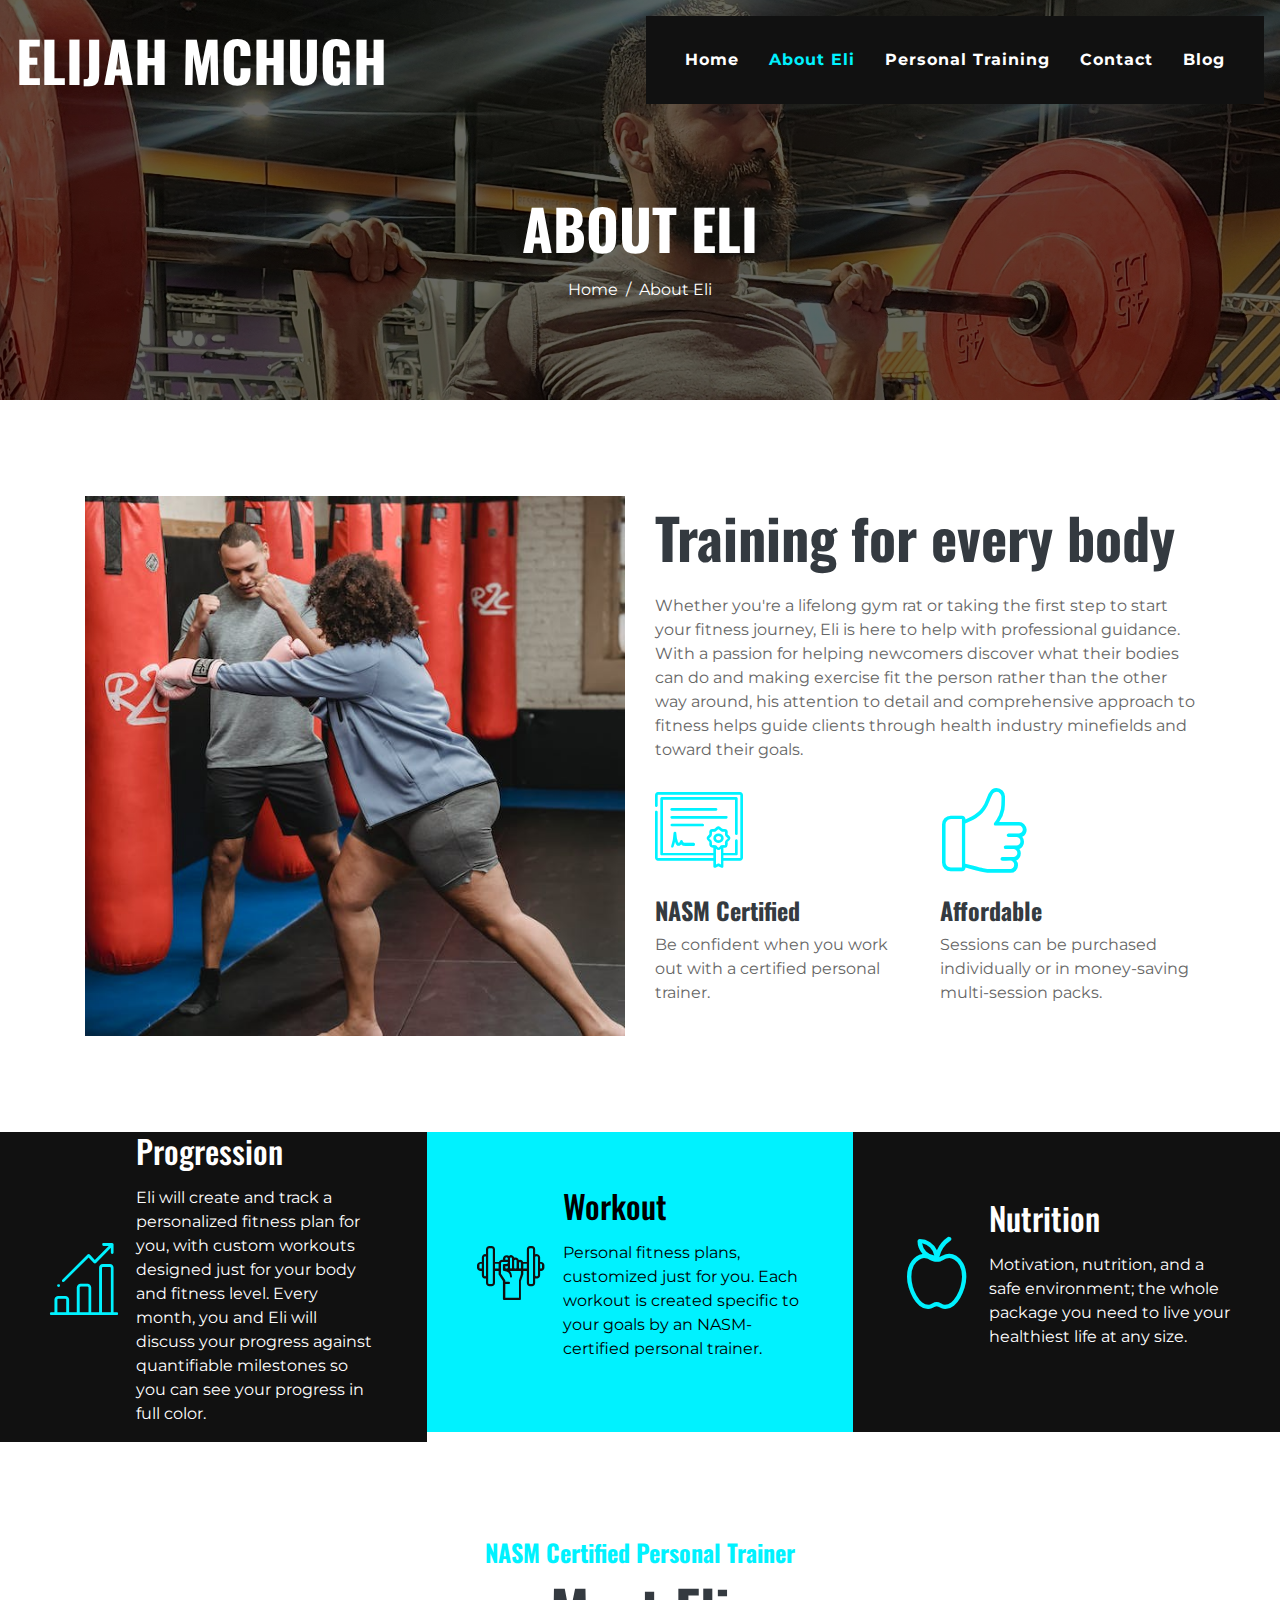
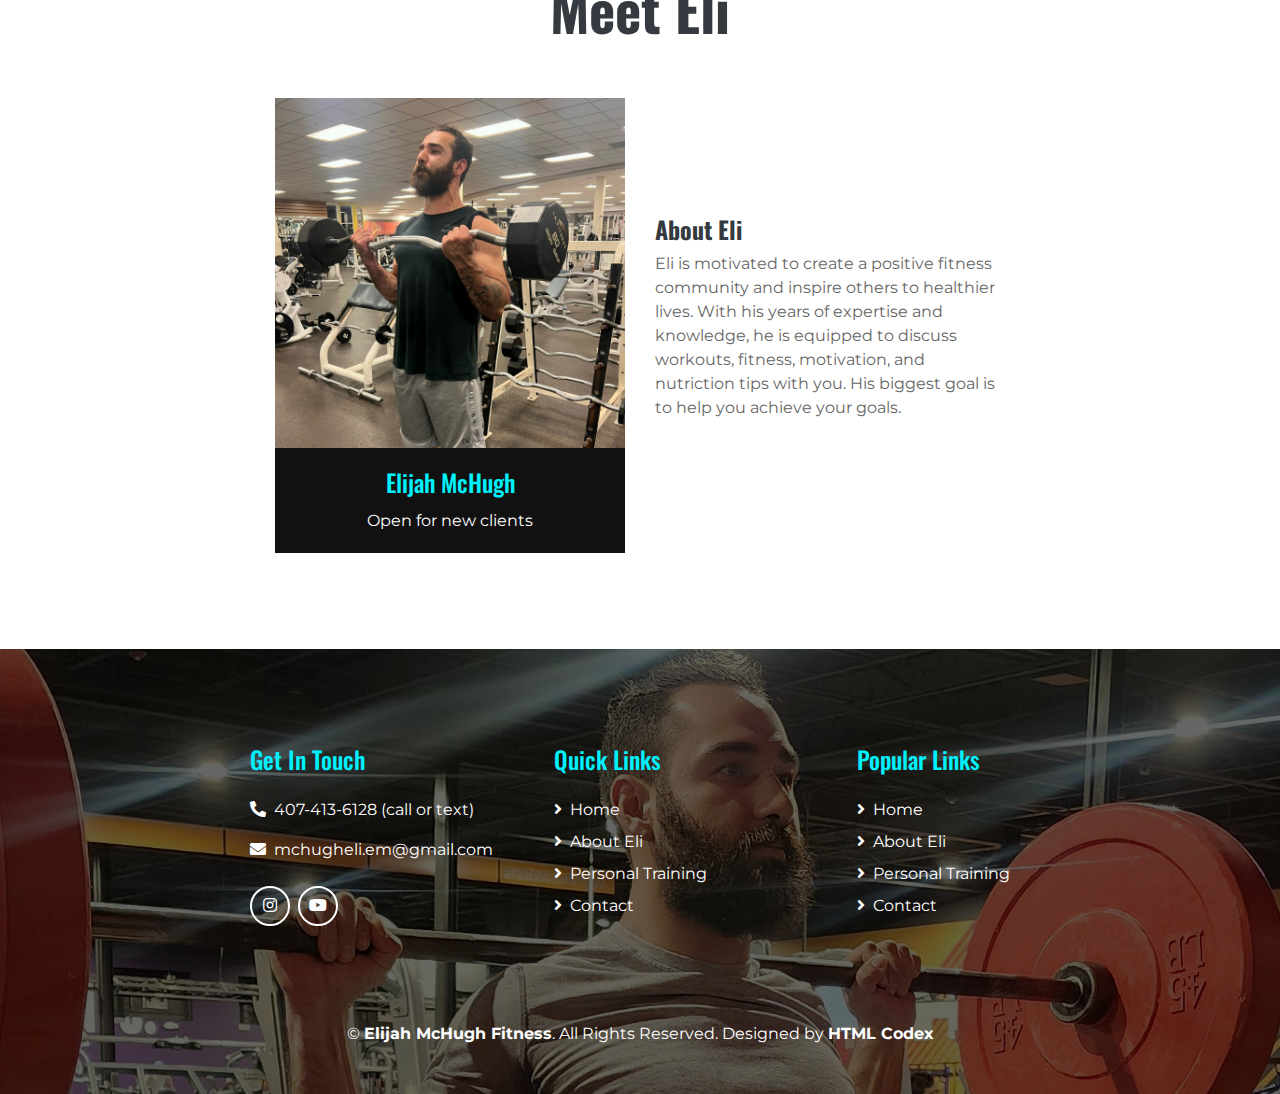
==== about.html @ 3305a551 "Vertically centering About Eli." ====
<!DOCTYPE html>
<html lang="en">

<head>
    <meta charset="utf-8">
    <title>Elijah McHugh Personal Trainer</title>
    <meta content="width=device-width, initial-scale=1.0" name="viewport">
    <meta content="Best Trainer In Town" name="keywords">
    <meta content="Best Trainer In Town" name="description">

    <!-- Favicon -->
    <link rel="icon" href="fitness-icon.svg" type="image/svg+xml">

    <!-- Font Awesome -->
    <link href="https://cdnjs.cloudflare.com/ajax/libs/font-awesome/5.10.0/css/all.min.css" rel="stylesheet">

    <!-- Flaticon Font -->
    <link href="lib/flaticon/font/flaticon_eli_mchugh_fitness.css" rel="stylesheet">

    <!-- Customized Bootstrap Stylesheet -->
    <!--<link href="css/style.min.css" rel="stylesheet">-->
    <link href="css/style.css" rel="stylesheet">
</head>

<body class="bg-white">
    <!-- Navbar Start -->
    <div class="container-fluid p-0 nav-bar">
        <nav class="navbar navbar-expand-lg bg-none navbar-dark py-3">
            <a href="./" class="navbar-brand">
                <h1 class="m-0 display-4 font-weight-bold text-uppercase text-white">Elijah McHugh</h1>
            </a>
            <button type="button" class="navbar-toggler" data-toggle="collapse" data-target="#navbarCollapse">
                <span class="navbar-toggler-icon"></span>
            </button>
            <div class="collapse navbar-collapse justify-content-between" id="navbarCollapse">
                <div class="navbar-nav ml-auto p-4 bg-secondary">
                    <a href="./" class="nav-item nav-link">Home</a>
                    <a href="about.html" class="nav-item nav-link active">About Eli</a>
                    <a href="feature.html" class="nav-item nav-link">Personal Training</a>
                    <!--<a href="#" class="nav-item nav-link">Sample Workout</a>-->
                    <a href="contact.html" class="nav-item nav-link">Contact</a>
                    <a href="https://blog.elimchughsfitness.com/" class="nav-item nav-link">Blog</a>
                </div>
            </div>
        </nav>
    </div>
    <!-- Navbar End -->


    <!-- Page Header Start -->
    <div class="container-fluid page-header mb-5">
        <div class="d-flex flex-column align-items-center justify-content-center pt-0 pt-lg-5" style="min-height: 400px">
            <h4 class="display-4 mb-3 mt-0 mt-lg-5 text-white text-uppercase font-weight-bold">About Eli</h4>
            <div class="d-inline-flex">
                <p class="m-0 text-white"><a class="text-white" href="./">Home</a></p>
                <p class="m-0 text-white px-2">/</p>
                <p class="m-0 text-white">About Eli</p>
            </div>
        </div>
    </div>
    <!-- Page Header End -->


    <!-- About Start -->
    <div class="container py-5">
        <div class="row align-items-center">
            <div class="col-lg-6">
                <img class="img-fluid mb-4 mb-lg-0" src="img/about.jpg" alt="Image">
            </div>
            <div class="col-lg-6">
                <h2 class="display-4 font-weight-bold mb-4">Training for every body</h2>
                <p>Whether you're a lifelong gym rat or taking the first step to start your fitness journey, Eli is here to help with professional guidance. With a passion for helping newcomers discover what their bodies can do and making exercise fit the person rather than the other way around, his attention to detail and comprehensive approach to fitness helps guide clients through health industry minefields and toward their goals.</p>
                <div class="row py-2">
                    <div class="col-sm-6">
                        <i class="flaticon-certificate display-2 text-primary"></i>
                        <h4 class="font-weight-bold">NASM Certified</h4>
                        <p>Be confident when you work out with a certified personal trainer.</p>
                    </div>
                    <div class="col-sm-6">
                        <i class="flaticon-thumbs-up display-2 text-primary"></i>
                        <h4 class="font-weight-bold">Affordable</h4>
                        <p>Sessions can be purchased individually or in money-saving multi-session packs.</p>
                    </div>
                </div>
            </div>
        </div>
    </div>
    <!-- About End -->


    <!-- Features Start -->
    <div class="container-fluid my-5">
        <div class="row">
            <div class="col-lg-4 p-0">
                <div class="d-flex align-items-center bg-secondary text-white px-5" style="min-height: 300px;">
                    <i class="flaticon-bar-chart display-3 text-primary mr-3"></i>
                    <div class="">
                        <h2 class="text-white mb-3">Progression</h2>
                        <p>Eli will create and track a personalized fitness plan for you, with custom workouts designed just for your body and fitness level. Every month, you and Eli will discuss your progress against quantifiable milestones so you can see your progress in full color.
                        </p>
                    </div>
                </div>
            </div>
            <div class="col-lg-4 p-0">
                <div class="d-flex align-items-center bg-primary text-black px-5" style="min-height: 300px;">
                    <i class="flaticon-weightlifting display-3 text-secondary mr-3"></i>
                    <div class="">
                        <h2 class="text-black mb-3">Workout</h2>
                        <p>Personal fitness plans, customized just for you. Each workout is created specific to your goals by an NASM-certified personal trainer.
                        </p>
                    </div>
                </div>
            </div>
            <div class="col-lg-4 p-0">
                <div class="d-flex align-items-center bg-secondary text-white px-5" style="min-height: 300px;">
                    <i class="flaticon-apple display-3 text-primary mr-3"></i>
                    <div class="">
                        <h2 class="text-white mb-3">Nutrition</h2>
                        <p>Motivation, nutrition, and a safe environment; the whole package you need to live your healthiest life at any size.
                        </p>
                    </div>
                </div>
            </div>
        </div>
    </div>
    <!-- Features End -->


    <!-- Team Start -->
    <div class="container pt-5 team">
        <div class="d-flex flex-column text-center mb-5">
            <h4 class="text-primary font-weight-bold">NASM Certified Personal Trainer</h4>
            <h4 class="display-4 font-weight-bold">Meet Eli</h4>
        </div>
        <div class="row align-items-center">
            <div class="offset-lg-2 col-lg-4 col-md-6 mb-5">
                <div class="card border-0 bg-secondary text-center text-white">
                    <img class="card-img-top" src="img/eli.jpg" alt="">
                    <div class="card-social d-flex align-items-center justify-content-center">
                        <a class="btn btn-outline-light rounded-circle text-center mr-2 px-0" style="width: 40px; height: 40px;" href="https://www.instagram.com/eli.mchugh.fitness/"><i class="fab fa-instagram"></i></a>
                        <a class="btn btn-outline-light rounded-circle text-center mr-2 px-0" style="width: 40px; height: 40px;" href="https://www.youtube.com/@EliMcHughFitness"><i class="fab fa-youtube"></i></a>
                    </div>
                    <div class="card-body bg-secondary">
                        <h4 class="card-title text-primary">Elijah McHugh</h4>
                        <p class="card-text">Open for new clients</p>
                    </div>
                </div>
            </div>
            <div class="col-lg-4 col-md-6 mb-5">
                <h4 class="font-weight-bold d-lg-none d-xl-block">About Eli</h4>
                <p>Eli is motivated to create a positive fitness community and inspire others to healthier lives. With his years of expertise and knowledge, he is equipped to discuss workouts, fitness, motivation, and nutriction tips with you. His biggest goal is to help you achieve your goals.</p>
            </div>
        </div>
    </div>
    <!-- Team End -->


    <!-- Footer Start -->
    <div class="footer container-fluid mt-5 py-5 px-sm-3 px-md-5 text-white">
        <div class="row pt-5">
            <div class="offset-lg-2 col-lg-3 col-md-6 mb-5">
                <h4 class="text-primary mb-4">Get In Touch</h4>
                <p><a href="sms:+14074136128" class="contact-link"><i class="fa fa-phone-alt mr-2"></i>407-413-6128</a> (call or text)</p>
                <p><a href="mailto:mchugheli.em@gmail.com" class="contact-link"><i class="fa fa-envelope mr-2"></i>mchugheli.em@gmail.com</a></p>
                <div class="d-flex justify-content-start mt-4">
                    <a class="btn btn-outline-light rounded-circle text-center mr-2 px-0" style="width: 40px; height: 40px;" href="https://www.instagram.com/eli.mchugh.fitness/"><i class="fab fa-instagram"></i></a>
                    <a class="btn btn-outline-light rounded-circle text-center mr-2 px-0" style="width: 40px; height: 40px;" href="https://www.youtube.com/@EliMcHughFitness"><i class="fab fa-youtube"></i></a>
                </div>
            </div>
            <div class="col-lg-3 col-md-6 mb-5">
                <h4 class="text-primary mb-4">Quick Links</h4>
                <div class="d-flex flex-column justify-content-start">
                    <a class="text-white mb-2" href="./"><i class="fa fa-angle-right mr-2"></i>Home</a>
                    <a class="text-white mb-2" href="about.html"><i class="fa fa-angle-right mr-2"></i>About Eli</a>
                    <a class="text-white mb-2" href="feature.html"><i class="fa fa-angle-right mr-2"></i>Personal Training</a>
                    <a class="text-white" href="contact.html"><i class="fa fa-angle-right mr-2"></i>Contact</a>
                </div>
            </div>
            <div class="col-lg-3 col-md-6 mb-5">
                <h4 class="text-primary mb-4">Popular Links</h4>
                <div class="d-flex flex-column justify-content-start">
                    <a class="text-white mb-2" href="./"><i class="fa fa-angle-right mr-2"></i>Home</a>
                    <a class="text-white mb-2" href="about.html"><i class="fa fa-angle-right mr-2"></i>About Eli</a>
                    <a class="text-white mb-2" href="feature.html"><i class="fa fa-angle-right mr-2"></i>Personal Training</a>
                    <a class="text-white" href="contact.html"><i class="fa fa-angle-right mr-2"></i>Contact</a>
                </div>
            </div>
        </div>
        <div class="container pt-5">
            <p class="m-0 text-center text-white">
                &copy; <a class="text-white font-weight-bold" href="./">Elijah McHugh Fitness</a>. All Rights Reserved. Designed by
                <a class="text-white font-weight-bold" href="https://htmlcodex.com">HTML Codex</a>
            </p>
        </div>
    </div>
    <!-- Footer End -->


    <!-- Back to Top -->
    <a href="#" class="btn btn-outline-primary back-to-top"><i class="fa fa-angle-double-up"></i></a>


    <!-- JavaScript Libraries -->
    <script src="https://code.jquery.com/jquery-3.4.1.min.js"></script>
    <script src="https://stackpath.bootstrapcdn.com/bootstrap/4.4.1/js/bootstrap.bundle.min.js"></script>
    <script src="lib/easing/easing.min.js"></script>
    <script src="lib/waypoints/waypoints.min.js"></script>

    <!-- Template Javascript -->
    <script src="js/main.js"></script>
</body>

</html>
---- lib/flaticon/font/flaticon_eli_mchugh_fitness.css ----
/*!
*    ______ _       _   _
*    |  ____| |     | | (_)
*    | |__  | | __ _| |_ _  ___ ___  _ __
*    |  __| | |/ _` | __| |/ __/ _ \| '_ \
*    | |    | | (_| | |_| | (_| (_) | | | |
*    |_|    |_|\__,_|\__|_|\___\___/|_| |_|
*
*         https://www.flaticon.com
*/

@font-face {
    font-family: "flaticon_eli_mchugh_fitness";
    src: url("./flaticon_eli_mchugh_fitness.woff2?94ed32156807b1636970a95d68661f17") format("woff2"),
url("./flaticon_eli_mchugh_fitness.woff?94ed32156807b1636970a95d68661f17") format("woff"),
url("./flaticon_eli_mchugh_fitness.eot?94ed32156807b1636970a95d68661f17#iefix") format("embedded-opentype"),
url("./flaticon_eli_mchugh_fitness.ttf?94ed32156807b1636970a95d68661f17") format("truetype"),
url("./flaticon_eli_mchugh_fitness.svg?94ed32156807b1636970a95d68661f17#flaticon_eli_mchugh_fitness") format("svg")
}

i[class^="flaticon-"]:before, i[class*=" flaticon-"]:before {
    font-family: flaticon_eli_mchugh_fitness !important;
    font-style: normal;
    font-weight: normal !important;
    font-variant: normal;
    text-transform: none;
    line-height: 1;
    -webkit-font-smoothing: antialiased;
    -moz-osx-font-smoothing: grayscale;
}

.flaticon-bar-chart:before {
    content: "\f101";
}
.flaticon-certificate:before {
    content: "\f102";
}
.flaticon-support:before {
    content: "\f103";
}
.flaticon-barbell:before {
    content: "\f104";
}
.flaticon-apple:before {
    content: "\f105";
}
.flaticon-weightlifting:before {
    content: "\f106";
}
.flaticon-training:before {
    content: "\f107";
}
.flaticon-thumbs-up:before {
    content: "\f108";
}
.flaticon-happiness:before {
    content: "\f109";
}
---- css/style.css ----
@charset "UTF-8";
@import url(https://fonts.googleapis.com/css2?family=Montserrat&family=Oswald&display=swap); /*!
 * Bootstrap v4.5.3 (https://getbootstrap.com/)
 * Copyright 2011-2020 The Bootstrap Authors
 * Copyright 2011-2020 Twitter, Inc.
 * Licensed under MIT (https://github.com/twbs/bootstrap/blob/main/LICENSE)
 */
*,
::after,
::before {
  box-sizing: border-box;
}
html {
  font-family: sans-serif;
  line-height: 1.15;
  -webkit-text-size-adjust: 100%;
  -webkit-tap-highlight-color: transparent;
}
article,
aside,
figcaption,
figure,
footer,
header,
hgroup,
main,
nav,
section {
  display: block;
}
body {
  margin: 0;
  font-family: Montserrat, sans-serif;
  font-size: 1rem;
  font-weight: 400;
  line-height: 1.5;
  color: #666;
  text-align: left;
  background-color: #fff;
}
[tabindex="-1"]:focus:not(:focus-visible) {
  outline: 0 !important;
}
hr {
  box-sizing: content-box;
  height: 0;
  overflow: visible;
}
h1,
h2,
h3,
h4,
h5,
h6 {
  margin-top: 0;
  margin-bottom: 0.5rem;
}
p {
  margin-top: 0;
  margin-bottom: 1rem;
}
abbr[data-original-title],
abbr[title] {
  text-decoration: underline;
  text-decoration: underline dotted;
  cursor: help;
  border-bottom: 0;
  text-decoration-skip-ink: none;
}
address {
  margin-bottom: 1rem;
  font-style: normal;
  line-height: inherit;
}
dl,
ol,
ul {
  margin-top: 0;
  margin-bottom: 1rem;
}
ol ol,
ol ul,
ul ol,
ul ul {
  margin-bottom: 0;
}
dt {
  font-weight: 700;
}
dd {
  margin-bottom: 0.5rem;
  margin-left: 0;
}
blockquote {
  margin: 0 0 1rem;
}
b,
strong {
  font-weight: bolder;
}
small {
  font-size: 80%;
}
sub,
sup {
  position: relative;
  font-size: 75%;
  line-height: 0;
  vertical-align: baseline;
}
sub {
  bottom: -0.25em;
}
sup {
  top: -0.5em;
}
a {
  color: #00f2ff;
  text-decoration: none;
  background-color: transparent;
}
a:hover {
  text-decoration: underline;
}
a.contact-link {
  color: inherit;
}
a.fill-container::before {
  content: " ";
  position: absolute;
  top: 0;
  left: 0;
  width: 100%;
  height: 100%;
}
a:not([href]):not([class]) {
  color: inherit;
  text-decoration: none;
}
a:not([href]):not([class]):hover {
  color: inherit;
  text-decoration: none;
}
code,
kbd,
pre,
samp {
  font-family: SFMono-Regular, Menlo, Monaco, Consolas, "Liberation Mono",
    "Courier New", monospace;
  font-size: 1em;
}
pre {
  margin-top: 0;
  margin-bottom: 1rem;
  overflow: auto;
  -ms-overflow-style: scrollbar;
}
figure {
  margin: 0 0 1rem;
}
img {
  vertical-align: middle;
  border-style: none;
}
svg {
  overflow: hidden;
  vertical-align: middle;
}
table {
  border-collapse: collapse;
}
caption {
  padding-top: 0.75rem;
  padding-bottom: 0.75rem;
  color: #6c757d;
  text-align: left;
  caption-side: bottom;
}
th {
  text-align: inherit;
  text-align: -webkit-match-parent;
}
label {
  display: inline-block;
  margin-bottom: 0.5rem;
}
button {
  border-radius: 0;
}
button:focus {
  outline: 1px dotted;
  outline: 5px auto -webkit-focus-ring-color;
}
button,
input,
optgroup,
select,
textarea {
  margin: 0;
  font-family: inherit;
  font-size: inherit;
  line-height: inherit;
}
button,
input {
  overflow: visible;
}
button,
select {
  text-transform: none;
}
[role="button"] {
  cursor: pointer;
}
select {
  word-wrap: normal;
}
[type="button"],
[type="reset"],
[type="submit"],
button {
  -webkit-appearance: button;
}
[type="button"]:not(:disabled),
[type="reset"]:not(:disabled),
[type="submit"]:not(:disabled),
button:not(:disabled) {
  cursor: pointer;
}
[type="button"]::-moz-focus-inner,
[type="reset"]::-moz-focus-inner,
[type="submit"]::-moz-focus-inner,
button::-moz-focus-inner {
  padding: 0;
  border-style: none;
}
input[type="checkbox"],
input[type="radio"] {
  box-sizing: border-box;
  padding: 0;
}
textarea {
  overflow: auto;
  resize: vertical;
}
fieldset {
  min-width: 0;
  padding: 0;
  margin: 0;
  border: 0;
}
legend {
  display: block;
  width: 100%;
  max-width: 100%;
  padding: 0;
  margin-bottom: 0.5rem;
  font-size: 1.5rem;
  line-height: inherit;
  color: inherit;
  white-space: normal;
}
@media (max-width: 1200px) {
  legend {
    font-size: calc(1.275rem + 0.3vw);
  }
}
progress {
  vertical-align: baseline;
}
[type="number"]::-webkit-inner-spin-button,
[type="number"]::-webkit-outer-spin-button {
  height: auto;
}
[type="search"] {
  outline-offset: -2px;
  -webkit-appearance: none;
}
[type="search"]::-webkit-search-decoration {
  -webkit-appearance: none;
}
::-webkit-file-upload-button {
  font: inherit;
  -webkit-appearance: button;
}
output {
  display: inline-block;
}
summary {
  display: list-item;
  cursor: pointer;
}
template {
  display: none;
}
[hidden] {
  display: none !important;
}
.h1,
.h2,
.h3,
.h4,
.h5,
.h6,
h1,
h2,
h3,
h4,
h5,
h6 {
  margin-bottom: 0.5rem;
  font-family: Oswald, sans-serif;
  font-weight: 500;
  line-height: 1.2;
  color: #343a40;
}
.h1,
h1 {
  font-size: 2.5rem;
}
@media (max-width: 1200px) {
  .h1,
  h1 {
    font-size: calc(1.375rem + 1.5vw);
  }
}
.h2,
h2 {
  font-size: 2rem;
}
@media (max-width: 1200px) {
  .h2,
  h2 {
    font-size: calc(1.325rem + 0.9vw);
  }
}
.h3,
h3 {
  font-size: 1.75rem;
}
@media (max-width: 1200px) {
  .h3,
  h3 {
    font-size: calc(1.3rem + 0.6vw);
  }
}
.h4,
h4 {
  font-size: 1.5rem;
}
@media (max-width: 1200px) {
  .h4,
  h4 {
    font-size: calc(1.275rem + 0.3vw);
  }
}
.h5,
h5 {
  font-size: 1.25rem;
}
.h6,
h6 {
  font-size: 1rem;
}
.lead {
  font-size: 1.25rem;
  font-weight: 300;
}
.display-1 {
  font-size: 6rem;
  font-weight: 300;
  line-height: 1.2;
}
@media (max-width: 1200px) {
  .display-1 {
    font-size: calc(1.725rem + 5.7vw);
  }
}
.display-2 {
  font-size: 5.5rem;
  font-weight: 300;
  line-height: 1.2;
}
@media (max-width: 1200px) {
  .display-2 {
    font-size: calc(1.675rem + 5.1vw);
  }
}
.display-3 {
  font-size: 4.5rem;
  font-weight: 300;
  line-height: 1.2;
}
@media (max-width: 1200px) {
  .display-3 {
    font-size: calc(1.575rem + 3.9vw);
  }
}
.display-4 {
  font-size: 3.5rem;
  font-weight: 300;
  line-height: 1.2;
}
@media (max-width: 1200px) {
  .display-4 {
    font-size: calc(1.475rem + 2.7vw);
  }
}
hr {
  margin-top: 1rem;
  margin-bottom: 1rem;
  border: 0;
  border-top: 1px solid rgba(0, 0, 0, 0.1);
}
.small,
small {
  font-size: 80%;
  font-weight: 400;
}
.mark,
mark {
  padding: 0.2em;
  background-color: #fcf8e3;
}
.list-unstyled {
  padding-left: 0;
  list-style: none;
}
.list-inline {
  padding-left: 0;
  list-style: none;
}
.list-inline-item {
  display: inline-block;
}
.list-inline-item:not(:last-child) {
  margin-right: 0.5rem;
}
.initialism {
  font-size: 90%;
  text-transform: uppercase;
}
.blockquote {
  margin-bottom: 1rem;
  font-size: 1.25rem;
}
.blockquote-footer {
  display: block;
  font-size: 80%;
  color: #6c757d;
}
.blockquote-footer::before {
  content: "— ";
}
.img-fluid {
  max-width: 100%;
  height: auto;
}
.img-thumbnail {
  padding: 0.25rem;
  background-color: #fff;
  border: 1px solid #dee2e6;
  max-width: 100%;
  height: auto;
}
.figure {
  display: inline-block;
}
.figure-img {
  margin-bottom: 0.5rem;
  line-height: 1;
}
.figure-caption {
  font-size: 90%;
  color: #6c757d;
}
code {
  font-size: 87.5%;
  color: #e83e8c;
  word-wrap: break-word;
}
a > code {
  color: inherit;
}
kbd {
  padding: 0.2rem 0.4rem;
  font-size: 87.5%;
  color: #fff;
  background-color: #212529;
}
kbd kbd {
  padding: 0;
  font-size: 100%;
  font-weight: 700;
}
pre {
  display: block;
  font-size: 87.5%;
  color: #212529;
}
pre code {
  font-size: inherit;
  color: inherit;
  word-break: normal;
}
.pre-scrollable {
  max-height: 340px;
  overflow-y: scroll;
}
.container,
.container-fluid,
.container-lg,
.container-md,
.container-sm,
.container-xl {
  width: 100%;
  padding-right: 15px;
  padding-left: 15px;
  margin-right: auto;
  margin-left: auto;
}
@media (min-width: 576px) {
  .container,
  .container-sm {
    max-width: 540px;
  }
}
@media (min-width: 768px) {
  .container,
  .container-md,
  .container-sm {
    max-width: 720px;
  }
}
@media (min-width: 992px) {
  .container,
  .container-lg,
  .container-md,
  .container-sm {
    max-width: 960px;
  }
}
@media (min-width: 1200px) {
  .container,
  .container-lg,
  .container-md,
  .container-sm,
  .container-xl {
    max-width: 1140px;
  }
}
.row {
  display: flex;
  flex-wrap: wrap;
  margin-right: -15px;
  margin-left: -15px;
}
.no-gutters {
  margin-right: 0;
  margin-left: 0;
}
.no-gutters > .col,
.no-gutters > [class*="col-"] {
  padding-right: 0;
  padding-left: 0;
}
.col,
.col-1,
.col-10,
.col-11,
.col-12,
.col-2,
.col-3,
.col-4,
.col-5,
.col-6,
.col-7,
.col-8,
.col-9,
.col-auto,
.col-lg,
.col-lg-1,
.col-lg-10,
.col-lg-11,
.col-lg-12,
.col-lg-2,
.col-lg-3,
.col-lg-4,
.col-lg-5,
.col-lg-6,
.col-lg-7,
.col-lg-8,
.col-lg-9,
.col-lg-auto,
.col-md,
.col-md-1,
.col-md-10,
.col-md-11,
.col-md-12,
.col-md-2,
.col-md-3,
.col-md-4,
.col-md-5,
.col-md-6,
.col-md-7,
.col-md-8,
.col-md-9,
.col-md-auto,
.col-sm,
.col-sm-1,
.col-sm-10,
.col-sm-11,
.col-sm-12,
.col-sm-2,
.col-sm-3,
.col-sm-4,
.col-sm-5,
.col-sm-6,
.col-sm-7,
.col-sm-8,
.col-sm-9,
.col-sm-auto,
.col-xl,
.col-xl-1,
.col-xl-10,
.col-xl-11,
.col-xl-12,
.col-xl-2,
.col-xl-3,
.col-xl-4,
.col-xl-5,
.col-xl-6,
.col-xl-7,
.col-xl-8,
.col-xl-9,
.col-xl-auto {
  position: relative;
  width: 100%;
  padding-right: 15px;
  padding-left: 15px;
}
.col {
  flex-basis: 0;
  flex-grow: 1;
  max-width: 100%;
}
.row-cols-1 > * {
  flex: 0 0 100%;
  max-width: 100%;
}
.row-cols-2 > * {
  flex: 0 0 50%;
  max-width: 50%;
}
.row-cols-3 > * {
  flex: 0 0 33.3333333333%;
  max-width: 33.3333333333%;
}
.row-cols-4 > * {
  flex: 0 0 25%;
  max-width: 25%;
}
.row-cols-5 > * {
  flex: 0 0 20%;
  max-width: 20%;
}
.row-cols-6 > * {
  flex: 0 0 16.6666666667%;
  max-width: 16.6666666667%;
}
.col-auto {
  flex: 0 0 auto;
  width: auto;
  max-width: 100%;
}
.col-1 {
  flex: 0 0 8.3333333333%;
  max-width: 8.3333333333%;
}
.col-2 {
  flex: 0 0 16.6666666667%;
  max-width: 16.6666666667%;
}
.col-3 {
  flex: 0 0 25%;
  max-width: 25%;
}
.col-4 {
  flex: 0 0 33.3333333333%;
  max-width: 33.3333333333%;
}
.col-5 {
  flex: 0 0 41.6666666667%;
  max-width: 41.6666666667%;
}
.col-6 {
  flex: 0 0 50%;
  max-width: 50%;
}
.col-7 {
  flex: 0 0 58.3333333333%;
  max-width: 58.3333333333%;
}
.col-8 {
  flex: 0 0 66.6666666667%;
  max-width: 66.6666666667%;
}
.col-9 {
  flex: 0 0 75%;
  max-width: 75%;
}
.col-10 {
  flex: 0 0 83.3333333333%;
  max-width: 83.3333333333%;
}
.col-11 {
  flex: 0 0 91.6666666667%;
  max-width: 91.6666666667%;
}
.col-12 {
  flex: 0 0 100%;
  max-width: 100%;
}
.order-first {
  order: -1;
}
.order-last {
  order: 13;
}
.order-0 {
  order: 0;
}
.order-1 {
  order: 1;
}
.order-2 {
  order: 2;
}
.order-3 {
  order: 3;
}
.order-4 {
  order: 4;
}
.order-5 {
  order: 5;
}
.order-6 {
  order: 6;
}
.order-7 {
  order: 7;
}
.order-8 {
  order: 8;
}
.order-9 {
  order: 9;
}
.order-10 {
  order: 10;
}
.order-11 {
  order: 11;
}
.order-12 {
  order: 12;
}
.offset-1 {
  margin-left: 8.3333333333%;
}
.offset-2 {
  margin-left: 16.6666666667%;
}
.offset-3 {
  margin-left: 25%;
}
.offset-4 {
  margin-left: 33.3333333333%;
}
.offset-5 {
  margin-left: 41.6666666667%;
}
.offset-6 {
  margin-left: 50%;
}
.offset-7 {
  margin-left: 58.3333333333%;
}
.offset-8 {
  margin-left: 66.6666666667%;
}
.offset-9 {
  margin-left: 75%;
}
.offset-10 {
  margin-left: 83.3333333333%;
}
.offset-11 {
  margin-left: 91.6666666667%;
}
@media (min-width: 576px) {
  .col-sm {
    flex-basis: 0;
    flex-grow: 1;
    max-width: 100%;
  }
  .row-cols-sm-1 > * {
    flex: 0 0 100%;
    max-width: 100%;
  }
  .row-cols-sm-2 > * {
    flex: 0 0 50%;
    max-width: 50%;
  }
  .row-cols-sm-3 > * {
    flex: 0 0 33.3333333333%;
    max-width: 33.3333333333%;
  }
  .row-cols-sm-4 > * {
    flex: 0 0 25%;
    max-width: 25%;
  }
  .row-cols-sm-5 > * {
    flex: 0 0 20%;
    max-width: 20%;
  }
  .row-cols-sm-6 > * {
    flex: 0 0 16.6666666667%;
    max-width: 16.6666666667%;
  }
  .col-sm-auto {
    flex: 0 0 auto;
    width: auto;
    max-width: 100%;
  }
  .col-sm-1 {
    flex: 0 0 8.3333333333%;
    max-width: 8.3333333333%;
  }
  .col-sm-2 {
    flex: 0 0 16.6666666667%;
    max-width: 16.6666666667%;
  }
  .col-sm-3 {
    flex: 0 0 25%;
    max-width: 25%;
  }
  .col-sm-4 {
    flex: 0 0 33.3333333333%;
    max-width: 33.3333333333%;
  }
  .col-sm-5 {
    flex: 0 0 41.6666666667%;
    max-width: 41.6666666667%;
  }
  .col-sm-6 {
    flex: 0 0 50%;
    max-width: 50%;
  }
  .col-sm-7 {
    flex: 0 0 58.3333333333%;
    max-width: 58.3333333333%;
  }
  .col-sm-8 {
    flex: 0 0 66.6666666667%;
    max-width: 66.6666666667%;
  }
  .col-sm-9 {
    flex: 0 0 75%;
    max-width: 75%;
  }
  .col-sm-10 {
    flex: 0 0 83.3333333333%;
    max-width: 83.3333333333%;
  }
  .col-sm-11 {
    flex: 0 0 91.6666666667%;
    max-width: 91.6666666667%;
  }
  .col-sm-12 {
    flex: 0 0 100%;
    max-width: 100%;
  }
  .order-sm-first {
    order: -1;
  }
  .order-sm-last {
    order: 13;
  }
  .order-sm-0 {
    order: 0;
  }
  .order-sm-1 {
    order: 1;
  }
  .order-sm-2 {
    order: 2;
  }
  .order-sm-3 {
    order: 3;
  }
  .order-sm-4 {
    order: 4;
  }
  .order-sm-5 {
    order: 5;
  }
  .order-sm-6 {
    order: 6;
  }
  .order-sm-7 {
    order: 7;
  }
  .order-sm-8 {
    order: 8;
  }
  .order-sm-9 {
    order: 9;
  }
  .order-sm-10 {
    order: 10;
  }
  .order-sm-11 {
    order: 11;
  }
  .order-sm-12 {
    order: 12;
  }
  .offset-sm-0 {
    margin-left: 0;
  }
  .offset-sm-1 {
    margin-left: 8.3333333333%;
  }
  .offset-sm-2 {
    margin-left: 16.6666666667%;
  }
  .offset-sm-3 {
    margin-left: 25%;
  }
  .offset-sm-4 {
    margin-left: 33.3333333333%;
  }
  .offset-sm-5 {
    margin-left: 41.6666666667%;
  }
  .offset-sm-6 {
    margin-left: 50%;
  }
  .offset-sm-7 {
    margin-left: 58.3333333333%;
  }
  .offset-sm-8 {
    margin-left: 66.6666666667%;
  }
  .offset-sm-9 {
    margin-left: 75%;
  }
  .offset-sm-10 {
    margin-left: 83.3333333333%;
  }
  .offset-sm-11 {
    margin-left: 91.6666666667%;
  }
}
@media (min-width: 768px) {
  .col-md {
    flex-basis: 0;
    flex-grow: 1;
    max-width: 100%;
  }
  .row-cols-md-1 > * {
    flex: 0 0 100%;
    max-width: 100%;
  }
  .row-cols-md-2 > * {
    flex: 0 0 50%;
    max-width: 50%;
  }
  .row-cols-md-3 > * {
    flex: 0 0 33.3333333333%;
    max-width: 33.3333333333%;
  }
  .row-cols-md-4 > * {
    flex: 0 0 25%;
    max-width: 25%;
  }
  .row-cols-md-5 > * {
    flex: 0 0 20%;
    max-width: 20%;
  }
  .row-cols-md-6 > * {
    flex: 0 0 16.6666666667%;
    max-width: 16.6666666667%;
  }
  .col-md-auto {
    flex: 0 0 auto;
    width: auto;
    max-width: 100%;
  }
  .col-md-1 {
    flex: 0 0 8.3333333333%;
    max-width: 8.3333333333%;
  }
  .col-md-2 {
    flex: 0 0 16.6666666667%;
    max-width: 16.6666666667%;
  }
  .col-md-3 {
    flex: 0 0 25%;
    max-width: 25%;
  }
  .col-md-4 {
    flex: 0 0 33.3333333333%;
    max-width: 33.3333333333%;
  }
  .col-md-5 {
    flex: 0 0 41.6666666667%;
    max-width: 41.6666666667%;
  }
  .col-md-6 {
    flex: 0 0 50%;
    max-width: 50%;
  }
  .col-md-7 {
    flex: 0 0 58.3333333333%;
    max-width: 58.3333333333%;
  }
  .col-md-8 {
    flex: 0 0 66.6666666667%;
    max-width: 66.6666666667%;
  }
  .col-md-9 {
    flex: 0 0 75%;
    max-width: 75%;
  }
  .col-md-10 {
    flex: 0 0 83.3333333333%;
    max-width: 83.3333333333%;
  }
  .col-md-11 {
    flex: 0 0 91.6666666667%;
    max-width: 91.6666666667%;
  }
  .col-md-12 {
    flex: 0 0 100%;
    max-width: 100%;
  }
  .order-md-first {
    order: -1;
  }
  .order-md-last {
    order: 13;
  }
  .order-md-0 {
    order: 0;
  }
  .order-md-1 {
    order: 1;
  }
  .order-md-2 {
    order: 2;
  }
  .order-md-3 {
    order: 3;
  }
  .order-md-4 {
    order: 4;
  }
  .order-md-5 {
    order: 5;
  }
  .order-md-6 {
    order: 6;
  }
  .order-md-7 {
    order: 7;
  }
  .order-md-8 {
    order: 8;
  }
  .order-md-9 {
    order: 9;
  }
  .order-md-10 {
    order: 10;
  }
  .order-md-11 {
    order: 11;
  }
  .order-md-12 {
    order: 12;
  }
  .offset-md-0 {
    margin-left: 0;
  }
  .offset-md-1 {
    margin-left: 8.3333333333%;
  }
  .offset-md-2 {
    margin-left: 16.6666666667%;
  }
  .offset-md-3 {
    margin-left: 25%;
  }
  .offset-md-4 {
    margin-left: 33.3333333333%;
  }
  .offset-md-5 {
    margin-left: 41.6666666667%;
  }
  .offset-md-6 {
    margin-left: 50%;
  }
  .offset-md-7 {
    margin-left: 58.3333333333%;
  }
  .offset-md-8 {
    margin-left: 66.6666666667%;
  }
  .offset-md-9 {
    margin-left: 75%;
  }
  .offset-md-10 {
    margin-left: 83.3333333333%;
  }
  .offset-md-11 {
    margin-left: 91.6666666667%;
  }
}
@media (min-width: 992px) {
  .col-lg {
    flex-basis: 0;
    flex-grow: 1;
    max-width: 100%;
  }
  .row-cols-lg-1 > * {
    flex: 0 0 100%;
    max-width: 100%;
  }
  .row-cols-lg-2 > * {
    flex: 0 0 50%;
    max-width: 50%;
  }
  .row-cols-lg-3 > * {
    flex: 0 0 33.3333333333%;
    max-width: 33.3333333333%;
  }
  .row-cols-lg-4 > * {
    flex: 0 0 25%;
    max-width: 25%;
  }
  .row-cols-lg-5 > * {
    flex: 0 0 20%;
    max-width: 20%;
  }
  .row-cols-lg-6 > * {
    flex: 0 0 16.6666666667%;
    max-width: 16.6666666667%;
  }
  .col-lg-auto {
    flex: 0 0 auto;
    width: auto;
    max-width: 100%;
  }
  .col-lg-1 {
    flex: 0 0 8.3333333333%;
    max-width: 8.3333333333%;
  }
  .col-lg-2 {
    flex: 0 0 16.6666666667%;
    max-width: 16.6666666667%;
  }
  .col-lg-3 {
    flex: 0 0 25%;
    max-width: 25%;
  }
  .col-lg-4 {
    flex: 0 0 33.3333333333%;
    max-width: 33.3333333333%;
  }
  .col-lg-5 {
    flex: 0 0 41.6666666667%;
    max-width: 41.6666666667%;
  }
  .col-lg-6 {
    flex: 0 0 50%;
    max-width: 50%;
  }
  .col-lg-7 {
    flex: 0 0 58.3333333333%;
    max-width: 58.3333333333%;
  }
  .col-lg-8 {
    flex: 0 0 66.6666666667%;
    max-width: 66.6666666667%;
  }
  .col-lg-9 {
    flex: 0 0 75%;
    max-width: 75%;
  }
  .col-lg-10 {
    flex: 0 0 83.3333333333%;
    max-width: 83.3333333333%;
  }
  .col-lg-11 {
    flex: 0 0 91.6666666667%;
    max-width: 91.6666666667%;
  }
  .col-lg-12 {
    flex: 0 0 100%;
    max-width: 100%;
  }
  .order-lg-first {
    order: -1;
  }
  .order-lg-last {
    order: 13;
  }
  .order-lg-0 {
    order: 0;
  }
  .order-lg-1 {
    order: 1;
  }
  .order-lg-2 {
    order: 2;
  }
  .order-lg-3 {
    order: 3;
  }
  .order-lg-4 {
    order: 4;
  }
  .order-lg-5 {
    order: 5;
  }
  .order-lg-6 {
    order: 6;
  }
  .order-lg-7 {
    order: 7;
  }
  .order-lg-8 {
    order: 8;
  }
  .order-lg-9 {
    order: 9;
  }
  .order-lg-10 {
    order: 10;
  }
  .order-lg-11 {
    order: 11;
  }
  .order-lg-12 {
    order: 12;
  }
  .offset-lg-0 {
    margin-left: 0;
  }
  .offset-lg-1 {
    margin-left: 8.3333333333%;
  }
  .offset-lg-2 {
    margin-left: 16.6666666667%;
  }
  .offset-lg-3 {
    margin-left: 25%;
  }
  .offset-lg-4 {
    margin-left: 33.3333333333%;
  }
  .offset-lg-5 {
    margin-left: 41.6666666667%;
  }
  .offset-lg-6 {
    margin-left: 50%;
  }
  .offset-lg-7 {
    margin-left: 58.3333333333%;
  }
  .offset-lg-8 {
    margin-left: 66.6666666667%;
  }
  .offset-lg-9 {
    margin-left: 75%;
  }
  .offset-lg-10 {
    margin-left: 83.3333333333%;
  }
  .offset-lg-11 {
    margin-left: 91.6666666667%;
  }
}
@media (min-width: 1200px) {
  .col-xl {
    flex-basis: 0;
    flex-grow: 1;
    max-width: 100%;
  }
  .row-cols-xl-1 > * {
    flex: 0 0 100%;
    max-width: 100%;
  }
  .row-cols-xl-2 > * {
    flex: 0 0 50%;
    max-width: 50%;
  }
  .row-cols-xl-3 > * {
    flex: 0 0 33.3333333333%;
    max-width: 33.3333333333%;
  }
  .row-cols-xl-4 > * {
    flex: 0 0 25%;
    max-width: 25%;
  }
  .row-cols-xl-5 > * {
    flex: 0 0 20%;
    max-width: 20%;
  }
  .row-cols-xl-6 > * {
    flex: 0 0 16.6666666667%;
    max-width: 16.6666666667%;
  }
  .col-xl-auto {
    flex: 0 0 auto;
    width: auto;
    max-width: 100%;
  }
  .col-xl-1 {
    flex: 0 0 8.3333333333%;
    max-width: 8.3333333333%;
  }
  .col-xl-2 {
    flex: 0 0 16.6666666667%;
    max-width: 16.6666666667%;
  }
  .col-xl-3 {
    flex: 0 0 25%;
    max-width: 25%;
  }
  .col-xl-4 {
    flex: 0 0 33.3333333333%;
    max-width: 33.3333333333%;
  }
  .col-xl-5 {
    flex: 0 0 41.6666666667%;
    max-width: 41.6666666667%;
  }
  .col-xl-6 {
    flex: 0 0 50%;
    max-width: 50%;
  }
  .col-xl-7 {
    flex: 0 0 58.3333333333%;
    max-width: 58.3333333333%;
  }
  .col-xl-8 {
    flex: 0 0 66.6666666667%;
    max-width: 66.6666666667%;
  }
  .col-xl-9 {
    flex: 0 0 75%;
    max-width: 75%;
  }
  .col-xl-10 {
    flex: 0 0 83.3333333333%;
    max-width: 83.3333333333%;
  }
  .col-xl-11 {
    flex: 0 0 91.6666666667%;
    max-width: 91.6666666667%;
  }
  .col-xl-12 {
    flex: 0 0 100%;
    max-width: 100%;
  }
  .order-xl-first {
    order: -1;
  }
  .order-xl-last {
    order: 13;
  }
  .order-xl-0 {
    order: 0;
  }
  .order-xl-1 {
    order: 1;
  }
  .order-xl-2 {
    order: 2;
  }
  .order-xl-3 {
    order: 3;
  }
  .order-xl-4 {
    order: 4;
  }
  .order-xl-5 {
    order: 5;
  }
  .order-xl-6 {
    order: 6;
  }
  .order-xl-7 {
    order: 7;
  }
  .order-xl-8 {
    order: 8;
  }
  .order-xl-9 {
    order: 9;
  }
  .order-xl-10 {
    order: 10;
  }
  .order-xl-11 {
    order: 11;
  }
  .order-xl-12 {
    order: 12;
  }
  .offset-xl-0 {
    margin-left: 0;
  }
  .offset-xl-1 {
    margin-left: 8.3333333333%;
  }
  .offset-xl-2 {
    margin-left: 16.6666666667%;
  }
  .offset-xl-3 {
    margin-left: 25%;
  }
  .offset-xl-4 {
    margin-left: 33.3333333333%;
  }
  .offset-xl-5 {
    margin-left: 41.6666666667%;
  }
  .offset-xl-6 {
    margin-left: 50%;
  }
  .offset-xl-7 {
    margin-left: 58.3333333333%;
  }
  .offset-xl-8 {
    margin-left: 66.6666666667%;
  }
  .offset-xl-9 {
    margin-left: 75%;
  }
  .offset-xl-10 {
    margin-left: 83.3333333333%;
  }
  .offset-xl-11 {
    margin-left: 91.6666666667%;
  }
}
.table {
  width: 100%;
  margin-bottom: 1rem;
  color: #666;
}
.table td,
.table th {
  padding: 0.75rem;
  vertical-align: top;
  border-top: 1px solid #dee2e6;
}
.table thead th {
  vertical-align: bottom;
  border-bottom: 2px solid #dee2e6;
}
.table tbody + tbody {
  border-top: 2px solid #dee2e6;
}
.table-sm td,
.table-sm th {
  padding: 0.3rem;
}
.table-bordered {
  border: 1px solid #dee2e6;
}
.table-bordered td,
.table-bordered th {
  border: 1px solid #dee2e6;
}
.table-bordered thead td,
.table-bordered thead th {
  border-bottom-width: 2px;
}
.table-borderless tbody + tbody,
.table-borderless td,
.table-borderless th,
.table-borderless thead th {
  border: 0;
}
.table-striped tbody tr:nth-of-type(odd) {
  background-color: rgba(0, 0, 0, 0.05);
}
.table-hover tbody tr:hover {
  color: #666;
  background-color: rgba(0, 0, 0, 0.075);
}
.table-primary,
.table-primary > td,
.table-primary > th {
  background-color: #f7bfc2;
}
.table-primary tbody + tbody,
.table-primary td,
.table-primary th,
.table-primary thead th {
  border-color: #f0898e;
}
.table-hover .table-primary:hover {
  background-color: #f4a8ac;
}
.table-hover .table-primary:hover > td,
.table-hover .table-primary:hover > th {
  background-color: #f4a8ac;
}
.table-secondary,
.table-secondary > td,
.table-secondary > th {
  background-color: #bcbcbc;
}
.table-secondary tbody + tbody,
.table-secondary td,
.table-secondary th,
.table-secondary thead th {
  border-color: #838383;
}
.table-hover .table-secondary:hover {
  background-color: #afafaf;
}
.table-hover .table-secondary:hover > td,
.table-hover .table-secondary:hover > th {
  background-color: #afafaf;
}
.table-success,
.table-success > td,
.table-success > th {
  background-color: #c3e6cb;
}
.table-success tbody + tbody,
.table-success td,
.table-success th,
.table-success thead th {
  border-color: #8fd19e;
}
.table-hover .table-success:hover {
  background-color: #b1dfbb;
}
.table-hover .table-success:hover > td,
.table-hover .table-success:hover > th {
  background-color: #b1dfbb;
}
.table-info,
.table-info > td,
.table-info > th {
  background-color: #bee5eb;
}
.table-info tbody + tbody,
.table-info td,
.table-info th,
.table-info thead th {
  border-color: #86cfda;
}
.table-hover .table-info:hover {
  background-color: #abdde5;
}
.table-hover .table-info:hover > td,
.table-hover .table-info:hover > th {
  background-color: #abdde5;
}
.table-warning,
.table-warning > td,
.table-warning > th {
  background-color: #ffeeba;
}
.table-warning tbody + tbody,
.table-warning td,
.table-warning th,
.table-warning thead th {
  border-color: #ffdf7e;
}
.table-hover .table-warning:hover {
  background-color: #ffe8a1;
}
.table-hover .table-warning:hover > td,
.table-hover .table-warning:hover > th {
  background-color: #ffe8a1;
}
.table-danger,
.table-danger > td,
.table-danger > th {
  background-color: #f5c6cb;
}
.table-danger tbody + tbody,
.table-danger td,
.table-danger th,
.table-danger thead th {
  border-color: #ed969e;
}
.table-hover .table-danger:hover {
  background-color: #f1b0b7;
}
.table-hover .table-danger:hover > td,
.table-hover .table-danger:hover > th {
  background-color: #f1b0b7;
}
.table-light,
.table-light > td,
.table-light > th {
  background-color: #fff;
}
.table-light tbody + tbody,
.table-light td,
.table-light th,
.table-light thead th {
  border-color: #fff;
}
.table-hover .table-light:hover {
  background-color: #f2f2f2;
}
.table-hover .table-light:hover > td,
.table-hover .table-light:hover > th {
  background-color: #f2f2f2;
}
.table-dark,
.table-dark > td,
.table-dark > th {
  background-color: #c6c8ca;
}
.table-dark tbody + tbody,
.table-dark td,
.table-dark th,
.table-dark thead th {
  border-color: #95999c;
}
.table-hover .table-dark:hover {
  background-color: #b9bbbe;
}
.table-hover .table-dark:hover > td,
.table-hover .table-dark:hover > th {
  background-color: #b9bbbe;
}
.table-active,
.table-active > td,
.table-active > th {
  background-color: rgba(0, 0, 0, 0.075);
}
.table-hover .table-active:hover {
  background-color: rgba(0, 0, 0, 0.075);
}
.table-hover .table-active:hover > td,
.table-hover .table-active:hover > th {
  background-color: rgba(0, 0, 0, 0.075);
}
.table .thead-dark th {
  color: #fff;
  background-color: #343a40;
  border-color: #454d55;
}
.table .thead-light th {
  color: #495057;
  background-color: #e9ecef;
  border-color: #dee2e6;
}
.table-dark {
  color: #fff;
  background-color: #343a40;
}
.table-dark td,
.table-dark th,
.table-dark thead th {
  border-color: #454d55;
}
.table-dark.table-bordered {
  border: 0;
}
.table-dark.table-striped tbody tr:nth-of-type(odd) {
  background-color: rgba(255, 255, 255, 0.05);
}
.table-dark.table-hover tbody tr:hover {
  color: #fff;
  background-color: rgba(255, 255, 255, 0.075);
}
@media (max-width: 575.98px) {
  .table-responsive-sm {
    display: block;
    width: 100%;
    overflow-x: auto;
    -webkit-overflow-scrolling: touch;
  }
  .table-responsive-sm > .table-bordered {
    border: 0;
  }
}
@media (max-width: 767.98px) {
  .table-responsive-md {
    display: block;
    width: 100%;
    overflow-x: auto;
    -webkit-overflow-scrolling: touch;
  }
  .table-responsive-md > .table-bordered {
    border: 0;
  }
}
@media (max-width: 991.98px) {
  .table-responsive-lg {
    display: block;
    width: 100%;
    overflow-x: auto;
    -webkit-overflow-scrolling: touch;
  }
  .table-responsive-lg > .table-bordered {
    border: 0;
  }
}
@media (max-width: 1199.98px) {
  .table-responsive-xl {
    display: block;
    width: 100%;
    overflow-x: auto;
    -webkit-overflow-scrolling: touch;
  }
  .table-responsive-xl > .table-bordered {
    border: 0;
  }
}
.table-responsive {
  display: block;
  width: 100%;
  overflow-x: auto;
  -webkit-overflow-scrolling: touch;
}
.table-responsive > .table-bordered {
  border: 0;
}
.form-control {
  display: block;
  width: 100%;
  height: calc(1.5em + 0.75rem + 2px);
  padding: 0.375rem 0.75rem;
  font-size: 1rem;
  font-weight: 400;
  line-height: 1.5;
  color: #495057;
  background-color: #fff;
  background-clip: padding-box;
  border: 1px solid #ced4da;
  border-radius: 0;
  transition: border-color 0.15s ease-in-out, box-shadow 0.15s ease-in-out;
}
@media (prefers-reduced-motion: reduce) {
  .form-control {
    transition: none;
  }
}
.form-control::-ms-expand {
  background-color: transparent;
  border: 0;
}
.form-control:-moz-focusring {
  color: transparent;
  text-shadow: 0 0 0 #495057;
}
.form-control:focus {
  color: #495057;
  background-color: #fff;
  border-color: #f18e92;
  outline: 0;
  box-shadow: 0 0 0 0.2rem rgba(227, 28, 37, 0.25);
}
.form-control::placeholder {
  color: #6c757d;
  opacity: 1;
}
.form-control:disabled,
.form-control[readonly] {
  background-color: #e9ecef;
  opacity: 1;
}
input[type="date"].form-control,
input[type="datetime-local"].form-control,
input[type="month"].form-control,
input[type="time"].form-control {
  appearance: none;
}
select.form-control:focus::-ms-value {
  color: #495057;
  background-color: #fff;
}
.form-control-file,
.form-control-range {
  display: block;
  width: 100%;
}
.col-form-label {
  padding-top: calc(0.375rem + 1px);
  padding-bottom: calc(0.375rem + 1px);
  margin-bottom: 0;
  font-size: inherit;
  line-height: 1.5;
}
.col-form-label-lg {
  padding-top: calc(0.5rem + 1px);
  padding-bottom: calc(0.5rem + 1px);
  font-size: 1.25rem;
  line-height: 1.5;
}
.col-form-label-sm {
  padding-top: calc(0.25rem + 1px);
  padding-bottom: calc(0.25rem + 1px);
  font-size: 0.875rem;
  line-height: 1.5;
}
.form-control-plaintext {
  display: block;
  width: 100%;
  padding: 0.375rem 0;
  margin-bottom: 0;
  font-size: 1rem;
  line-height: 1.5;
  color: #666;
  background-color: transparent;
  border: solid transparent;
  border-width: 1px 0;
}
.form-control-plaintext.form-control-lg,
.form-control-plaintext.form-control-sm {
  padding-right: 0;
  padding-left: 0;
}
.form-control-sm {
  height: calc(1.5em + 0.5rem + 2px);
  padding: 0.25rem 0.5rem;
  font-size: 0.875rem;
  line-height: 1.5;
}
.form-control-lg {
  height: calc(1.5em + 1rem + 2px);
  padding: 0.5rem 1rem;
  font-size: 1.25rem;
  line-height: 1.5;
}
select.form-control[multiple],
select.form-control[size] {
  height: auto;
}
textarea.form-control {
  height: auto;
}
.form-group {
  margin-bottom: 1rem;
}
.form-text {
  display: block;
  margin-top: 0.25rem;
}
.form-row {
  display: flex;
  flex-wrap: wrap;
  margin-right: -5px;
  margin-left: -5px;
}
.form-row > .col,
.form-row > [class*="col-"] {
  padding-right: 5px;
  padding-left: 5px;
}
.form-check {
  position: relative;
  display: block;
  padding-left: 1.25rem;
}
.form-check-input {
  position: absolute;
  margin-top: 0.3rem;
  margin-left: -1.25rem;
}
.form-check-input:disabled ~ .form-check-label,
.form-check-input[disabled] ~ .form-check-label {
  color: #6c757d;
}
.form-check-label {
  margin-bottom: 0;
}
.form-check-inline {
  display: inline-flex;
  align-items: center;
  padding-left: 0;
  margin-right: 0.75rem;
}
.form-check-inline .form-check-input {
  position: static;
  margin-top: 0;
  margin-right: 0.3125rem;
  margin-left: 0;
}
.valid-feedback {
  display: none;
  width: 100%;
  margin-top: 0.25rem;
  font-size: 80%;
  color: #28a745;
}
.valid-tooltip {
  position: absolute;
  top: 100%;
  left: 0;
  z-index: 5;
  display: none;
  max-width: 100%;
  padding: 0.25rem 0.5rem;
  margin-top: 0.1rem;
  font-size: 0.875rem;
  line-height: 1.5;
  color: #fff;
  background-color: rgba(40, 167, 69, 0.9);
}
.is-valid ~ .valid-feedback,
.is-valid ~ .valid-tooltip,
.was-validated :valid ~ .valid-feedback,
.was-validated :valid ~ .valid-tooltip {
  display: block;
}
.form-control.is-valid,
.was-validated .form-control:valid {
  border-color: #28a745;
  padding-right: calc(1.5em + 0.75rem);
  background-image: url("data:image/svg+xml,%3csvg xmlns='http://www.w3.org/2000/svg' width='8' height='8' viewBox='0 0 8 8'%3e%3cpath fill='%2328a745' d='M2.3 6.73L.6 4.53c-.4-1.04.46-1.4 1.1-.8l1.1 1.4 3.4-3.8c.6-.63 1.6-.27 1.2.7l-4 4.6c-.43.5-.8.4-1.1.1z'/%3e%3c/svg%3e");
  background-repeat: no-repeat;
  background-position: right calc(0.375em + 0.1875rem) center;
  background-size: calc(0.75em + 0.375rem) calc(0.75em + 0.375rem);
}
.form-control.is-valid:focus,
.was-validated .form-control:valid:focus {
  border-color: #28a745;
  box-shadow: 0 0 0 0.2rem rgba(40, 167, 69, 0.25);
}
.was-validated textarea.form-control:valid,
textarea.form-control.is-valid {
  padding-right: calc(1.5em + 0.75rem);
  background-position: top calc(0.375em + 0.1875rem) right
    calc(0.375em + 0.1875rem);
}
.custom-select.is-valid,
.was-validated .custom-select:valid {
  border-color: #28a745;
  padding-right: calc(0.75em + 2.3125rem);
  background: url("data:image/svg+xml,%3csvg xmlns='http://www.w3.org/2000/svg' width='4' height='5' viewBox='0 0 4 5'%3e%3cpath fill='%23343a40' d='M2 0L0 2h4zm0 5L0 3h4z'/%3e%3c/svg%3e")
      no-repeat right 0.75rem center/8px 10px,
    url("data:image/svg+xml,%3csvg xmlns='http://www.w3.org/2000/svg' width='8' height='8' viewBox='0 0 8 8'%3e%3cpath fill='%2328a745' d='M2.3 6.73L.6 4.53c-.4-1.04.46-1.4 1.1-.8l1.1 1.4 3.4-3.8c.6-.63 1.6-.27 1.2.7l-4 4.6c-.43.5-.8.4-1.1.1z'/%3e%3c/svg%3e")
      #fff no-repeat center right 1.75rem / calc(0.75em + 0.375rem)
      calc(0.75em + 0.375rem);
}
.custom-select.is-valid:focus,
.was-validated .custom-select:valid:focus {
  border-color: #28a745;
  box-shadow: 0 0 0 0.2rem rgba(40, 167, 69, 0.25);
}
.form-check-input.is-valid ~ .form-check-label,
.was-validated .form-check-input:valid ~ .form-check-label {
  color: #28a745;
}
.form-check-input.is-valid ~ .valid-feedback,
.form-check-input.is-valid ~ .valid-tooltip,
.was-validated .form-check-input:valid ~ .valid-feedback,
.was-validated .form-check-input:valid ~ .valid-tooltip {
  display: block;
}
.custom-control-input.is-valid ~ .custom-control-label,
.was-validated .custom-control-input:valid ~ .custom-control-label {
  color: #28a745;
}
.custom-control-input.is-valid ~ .custom-control-label::before,
.was-validated .custom-control-input:valid ~ .custom-control-label::before {
  border-color: #28a745;
}
.custom-control-input.is-valid:checked ~ .custom-control-label::before,
.was-validated
  .custom-control-input:valid:checked
  ~ .custom-control-label::before {
  border-color: #34ce57;
  background-color: #34ce57;
}
.custom-control-input.is-valid:focus ~ .custom-control-label::before,
.was-validated
  .custom-control-input:valid:focus
  ~ .custom-control-label::before {
  box-shadow: 0 0 0 0.2rem rgba(40, 167, 69, 0.25);
}
.custom-control-input.is-valid:focus:not(:checked)
  ~ .custom-control-label::before,
.was-validated
  .custom-control-input:valid:focus:not(:checked)
  ~ .custom-control-label::before {
  border-color: #28a745;
}
.custom-file-input.is-valid ~ .custom-file-label,
.was-validated .custom-file-input:valid ~ .custom-file-label {
  border-color: #28a745;
}
.custom-file-input.is-valid:focus ~ .custom-file-label,
.was-validated .custom-file-input:valid:focus ~ .custom-file-label {
  border-color: #28a745;
  box-shadow: 0 0 0 0.2rem rgba(40, 167, 69, 0.25);
}
.invalid-feedback {
  display: none;
  width: 100%;
  margin-top: 0.25rem;
  font-size: 80%;
  color: #dc3545;
}
.invalid-tooltip {
  position: absolute;
  top: 100%;
  left: 0;
  z-index: 5;
  display: none;
  max-width: 100%;
  padding: 0.25rem 0.5rem;
  margin-top: 0.1rem;
  font-size: 0.875rem;
  line-height: 1.5;
  color: #fff;
  background-color: rgba(220, 53, 69, 0.9);
}
.is-invalid ~ .invalid-feedback,
.is-invalid ~ .invalid-tooltip,
.was-validated :invalid ~ .invalid-feedback,
.was-validated :invalid ~ .invalid-tooltip {
  display: block;
}
.form-control.is-invalid,
.was-validated .form-control:invalid {
  border-color: #dc3545;
  padding-right: calc(1.5em + 0.75rem);
  background-image: url("data:image/svg+xml,%3csvg xmlns='http://www.w3.org/2000/svg' width='12' height='12' fill='none' stroke='%23dc3545' viewBox='0 0 12 12'%3e%3ccircle cx='6' cy='6' r='4.5'/%3e%3cpath stroke-linejoin='round' d='M5.8 3.6h.4L6 6.5z'/%3e%3ccircle cx='6' cy='8.2' r='.6' fill='%23dc3545' stroke='none'/%3e%3c/svg%3e");
  background-repeat: no-repeat;
  background-position: right calc(0.375em + 0.1875rem) center;
  background-size: calc(0.75em + 0.375rem) calc(0.75em + 0.375rem);
}
.form-control.is-invalid:focus,
.was-validated .form-control:invalid:focus {
  border-color: #dc3545;
  box-shadow: 0 0 0 0.2rem rgba(220, 53, 69, 0.25);
}
.was-validated textarea.form-control:invalid,
textarea.form-control.is-invalid {
  padding-right: calc(1.5em + 0.75rem);
  background-position: top calc(0.375em + 0.1875rem) right
    calc(0.375em + 0.1875rem);
}
.custom-select.is-invalid,
.was-validated .custom-select:invalid {
  border-color: #dc3545;
  padding-right: calc(0.75em + 2.3125rem);
  background: url("data:image/svg+xml,%3csvg xmlns='http://www.w3.org/2000/svg' width='4' height='5' viewBox='0 0 4 5'%3e%3cpath fill='%23343a40' d='M2 0L0 2h4zm0 5L0 3h4z'/%3e%3c/svg%3e")
      no-repeat right 0.75rem center/8px 10px,
    url("data:image/svg+xml,%3csvg xmlns='http://www.w3.org/2000/svg' width='12' height='12' fill='none' stroke='%23dc3545' viewBox='0 0 12 12'%3e%3ccircle cx='6' cy='6' r='4.5'/%3e%3cpath stroke-linejoin='round' d='M5.8 3.6h.4L6 6.5z'/%3e%3ccircle cx='6' cy='8.2' r='.6' fill='%23dc3545' stroke='none'/%3e%3c/svg%3e")
      #fff no-repeat center right 1.75rem / calc(0.75em + 0.375rem)
      calc(0.75em + 0.375rem);
}
.custom-select.is-invalid:focus,
.was-validated .custom-select:invalid:focus {
  border-color: #dc3545;
  box-shadow: 0 0 0 0.2rem rgba(220, 53, 69, 0.25);
}
.form-check-input.is-invalid ~ .form-check-label,
.was-validated .form-check-input:invalid ~ .form-check-label {
  color: #dc3545;
}
.form-check-input.is-invalid ~ .invalid-feedback,
.form-check-input.is-invalid ~ .invalid-tooltip,
.was-validated .form-check-input:invalid ~ .invalid-feedback,
.was-validated .form-check-input:invalid ~ .invalid-tooltip {
  display: block;
}
.custom-control-input.is-invalid ~ .custom-control-label,
.was-validated .custom-control-input:invalid ~ .custom-control-label {
  color: #dc3545;
}
.custom-control-input.is-invalid ~ .custom-control-label::before,
.was-validated .custom-control-input:invalid ~ .custom-control-label::before {
  border-color: #dc3545;
}
.custom-control-input.is-invalid:checked ~ .custom-control-label::before,
.was-validated
  .custom-control-input:invalid:checked
  ~ .custom-control-label::before {
  border-color: #e4606d;
  background-color: #e4606d;
}
.custom-control-input.is-invalid:focus ~ .custom-control-label::before,
.was-validated
  .custom-control-input:invalid:focus
  ~ .custom-control-label::before {
  box-shadow: 0 0 0 0.2rem rgba(220, 53, 69, 0.25);
}
.custom-control-input.is-invalid:focus:not(:checked)
  ~ .custom-control-label::before,
.was-validated
  .custom-control-input:invalid:focus:not(:checked)
  ~ .custom-control-label::before {
  border-color: #dc3545;
}
.custom-file-input.is-invalid ~ .custom-file-label,
.was-validated .custom-file-input:invalid ~ .custom-file-label {
  border-color: #dc3545;
}
.custom-file-input.is-invalid:focus ~ .custom-file-label,
.was-validated .custom-file-input:invalid:focus ~ .custom-file-label {
  border-color: #dc3545;
  box-shadow: 0 0 0 0.2rem rgba(220, 53, 69, 0.25);
}
.form-inline {
  display: flex;
  flex-flow: row wrap;
  align-items: center;
}
.form-inline .form-check {
  width: 100%;
}
@media (min-width: 576px) {
  .form-inline label {
    display: flex;
    align-items: center;
    justify-content: center;
    margin-bottom: 0;
  }
  .form-inline .form-group {
    display: flex;
    flex: 0 0 auto;
    flex-flow: row wrap;
    align-items: center;
    margin-bottom: 0;
  }
  .form-inline .form-control {
    display: inline-block;
    width: auto;
    vertical-align: middle;
  }
  .form-inline .form-control-plaintext {
    display: inline-block;
  }
  .form-inline .custom-select,
  .form-inline .input-group {
    width: auto;
  }
  .form-inline .form-check {
    display: flex;
    align-items: center;
    justify-content: center;
    width: auto;
    padding-left: 0;
  }
  .form-inline .form-check-input {
    position: relative;
    flex-shrink: 0;
    margin-top: 0;
    margin-right: 0.25rem;
    margin-left: 0;
  }
  .form-inline .custom-control {
    align-items: center;
    justify-content: center;
  }
  .form-inline .custom-control-label {
    margin-bottom: 0;
  }
}
.btn {
  display: inline-block;
  font-weight: 400;
  color: #666;
  text-align: center;
  vertical-align: middle;
  user-select: none;
  background-color: transparent;
  border: 2px solid transparent;
  padding: 0.375rem 0.75rem;
  font-size: 1rem;
  line-height: 1.5;
  border-radius: 0;
  transition: color 0.15s ease-in-out, background-color 0.15s ease-in-out,
    border-color 0.15s ease-in-out, box-shadow 0.15s ease-in-out;
}
@media (prefers-reduced-motion: reduce) {
  .btn {
    transition: none;
  }
}
.btn:hover {
  color: #666;
  text-decoration: none;
}
.btn.focus,
.btn:focus {
  outline: 0;
  box-shadow: 0 0 0 0.2rem rgba(227, 28, 37, 0.25);
}
.btn.disabled,
.btn:disabled {
  opacity: 0.65;
}
.btn:not(:disabled):not(.disabled) {
  cursor: pointer;
}
a.btn.disabled,
fieldset:disabled a.btn {
  pointer-events: none;
}
.btn-primary {
  color: #fff;
  background-color: #00f2ff;
  border-color: #00f2ff;
}
.btn-primary:hover {
  color: #fff;
  background-color: #c1181f;
  border-color: #b6161e;
}
.btn-primary.focus,
.btn-primary:focus {
  color: #fff;
  background-color: #c1181f;
  border-color: #b6161e;
  box-shadow: 0 0 0 0.2rem rgba(231, 62, 70, 0.5);
}
.btn-primary.disabled,
.btn-primary:disabled {
  color: #fff;
  background-color: #00f2ff;
  border-color: #00f2ff;
}
.btn-primary:not(:disabled):not(.disabled).active,
.btn-primary:not(:disabled):not(.disabled):active,
.show > .btn-primary.dropdown-toggle {
  color: #fff;
  background-color: #b6161e;
  border-color: #aa151c;
}
.btn-primary:not(:disabled):not(.disabled).active:focus,
.btn-primary:not(:disabled):not(.disabled):active:focus,
.show > .btn-primary.dropdown-toggle:focus {
  box-shadow: 0 0 0 0.2rem rgba(231, 62, 70, 0.5);
}
.btn-secondary {
  color: #fff;
  background-color: #111;
  border-color: #111;
}
.btn-secondary:hover {
  color: #fff;
  background-color: #000;
  border-color: #000;
}
.btn-secondary.focus,
.btn-secondary:focus {
  color: #fff;
  background-color: #000;
  border-color: #000;
  box-shadow: 0 0 0 0.2rem rgba(53, 53, 53, 0.5);
}
.btn-secondary.disabled,
.btn-secondary:disabled {
  color: #fff;
  background-color: #111;
  border-color: #111;
}
.btn-secondary:not(:disabled):not(.disabled).active,
.btn-secondary:not(:disabled):not(.disabled):active,
.show > .btn-secondary.dropdown-toggle {
  color: #fff;
  background-color: #000;
  border-color: #000;
}
.btn-secondary:not(:disabled):not(.disabled).active:focus,
.btn-secondary:not(:disabled):not(.disabled):active:focus,
.show > .btn-secondary.dropdown-toggle:focus {
  box-shadow: 0 0 0 0.2rem rgba(53, 53, 53, 0.5);
}
.btn-success {
  color: #fff;
  background-color: #28a745;
  border-color: #28a745;
}
.btn-success:hover {
  color: #fff;
  background-color: #218838;
  border-color: #1e7e34;
}
.btn-success.focus,
.btn-success:focus {
  color: #fff;
  background-color: #218838;
  border-color: #1e7e34;
  box-shadow: 0 0 0 0.2rem rgba(72, 180, 97, 0.5);
}
.btn-success.disabled,
.btn-success:disabled {
  color: #fff;
  background-color: #28a745;
  border-color: #28a745;
}
.btn-success:not(:disabled):not(.disabled).active,
.btn-success:not(:disabled):not(.disabled):active,
.show > .btn-success.dropdown-toggle {
  color: #fff;
  background-color: #1e7e34;
  border-color: #1c7430;
}
.btn-success:not(:disabled):not(.disabled).active:focus,
.btn-success:not(:disabled):not(.disabled):active:focus,
.show > .btn-success.dropdown-toggle:focus {
  box-shadow: 0 0 0 0.2rem rgba(72, 180, 97, 0.5);
}
.btn-info {
  color: #fff;
  background-color: #17a2b8;
  border-color: #17a2b8;
}
.btn-info:hover {
  color: #fff;
  background-color: #138496;
  border-color: #117a8b;
}
.btn-info.focus,
.btn-info:focus {
  color: #fff;
  background-color: #138496;
  border-color: #117a8b;
  box-shadow: 0 0 0 0.2rem rgba(58, 176, 195, 0.5);
}
.btn-info.disabled,
.btn-info:disabled {
  color: #fff;
  background-color: #17a2b8;
  border-color: #17a2b8;
}
.btn-info:not(:disabled):not(.disabled).active,
.btn-info:not(:disabled):not(.disabled):active,
.show > .btn-info.dropdown-toggle {
  color: #fff;
  background-color: #117a8b;
  border-color: #10707f;
}
.btn-info:not(:disabled):not(.disabled).active:focus,
.btn-info:not(:disabled):not(.disabled):active:focus,
.show > .btn-info.dropdown-toggle:focus {
  box-shadow: 0 0 0 0.2rem rgba(58, 176, 195, 0.5);
}
.btn-warning {
  color: #212529;
  background-color: #ffc107;
  border-color: #ffc107;
}
.btn-warning:hover {
  color: #212529;
  background-color: #e0a800;
  border-color: #d39e00;
}
.btn-warning.focus,
.btn-warning:focus {
  color: #212529;
  background-color: #e0a800;
  border-color: #d39e00;
  box-shadow: 0 0 0 0.2rem rgba(222, 170, 12, 0.5);
}
.btn-warning.disabled,
.btn-warning:disabled {
  color: #212529;
  background-color: #ffc107;
  border-color: #ffc107;
}
.btn-warning:not(:disabled):not(.disabled).active,
.btn-warning:not(:disabled):not(.disabled):active,
.show > .btn-warning.dropdown-toggle {
  color: #212529;
  background-color: #d39e00;
  border-color: #c69500;
}
.btn-warning:not(:disabled):not(.disabled).active:focus,
.btn-warning:not(:disabled):not(.disabled):active:focus,
.show > .btn-warning.dropdown-toggle:focus {
  box-shadow: 0 0 0 0.2rem rgba(222, 170, 12, 0.5);
}
.btn-danger {
  color: #fff;
  background-color: #dc3545;
  border-color: #dc3545;
}
.btn-danger:hover {
  color: #fff;
  background-color: #c82333;
  border-color: #bd2130;
}
.btn-danger.focus,
.btn-danger:focus {
  color: #fff;
  background-color: #c82333;
  border-color: #bd2130;
  box-shadow: 0 0 0 0.2rem rgba(225, 83, 97, 0.5);
}
.btn-danger.disabled,
.btn-danger:disabled {
  color: #fff;
  background-color: #dc3545;
  border-color: #dc3545;
}
.btn-danger:not(:disabled):not(.disabled).active,
.btn-danger:not(:disabled):not(.disabled):active,
.show > .btn-danger.dropdown-toggle {
  color: #fff;
  background-color: #bd2130;
  border-color: #b21f2d;
}
.btn-danger:not(:disabled):not(.disabled).active:focus,
.btn-danger:not(:disabled):not(.disabled):active:focus,
.show > .btn-danger.dropdown-toggle:focus {
  box-shadow: 0 0 0 0.2rem rgba(225, 83, 97, 0.5);
}
.btn-light {
  color: #212529;
  background-color: #fff;
  border-color: #fff;
}
.btn-light:hover {
  color: #212529;
  background-color: #ececec;
  border-color: #e6e6e6;
}
.btn-light.focus,
.btn-light:focus {
  color: #212529;
  background-color: #ececec;
  border-color: #e6e6e6;
  box-shadow: 0 0 0 0.2rem rgba(222, 222, 223, 0.5);
}
.btn-light.disabled,
.btn-light:disabled {
  color: #212529;
  background-color: #fff;
  border-color: #fff;
}
.btn-light:not(:disabled):not(.disabled).active,
.btn-light:not(:disabled):not(.disabled):active,
.show > .btn-light.dropdown-toggle {
  color: #212529;
  background-color: #e6e6e6;
  border-color: #dfdfdf;
}
.btn-light:not(:disabled):not(.disabled).active:focus,
.btn-light:not(:disabled):not(.disabled):active:focus,
.show > .btn-light.dropdown-toggle:focus {
  box-shadow: 0 0 0 0.2rem rgba(222, 222, 223, 0.5);
}
.btn-dark {
  color: #fff;
  background-color: #343a40;
  border-color: #343a40;
}
.btn-dark:hover {
  color: #fff;
  background-color: #23272b;
  border-color: #1d2124;
}
.btn-dark.focus,
.btn-dark:focus {
  color: #fff;
  background-color: #23272b;
  border-color: #1d2124;
  box-shadow: 0 0 0 0.2rem rgba(82, 88, 93, 0.5);
}
.btn-dark.disabled,
.btn-dark:disabled {
  color: #fff;
  background-color: #343a40;
  border-color: #343a40;
}
.btn-dark:not(:disabled):not(.disabled).active,
.btn-dark:not(:disabled):not(.disabled):active,
.show > .btn-dark.dropdown-toggle {
  color: #fff;
  background-color: #1d2124;
  border-color: #171a1d;
}
.btn-dark:not(:disabled):not(.disabled).active:focus,
.btn-dark:not(:disabled):not(.disabled):active:focus,
.show > .btn-dark.dropdown-toggle:focus {
  box-shadow: 0 0 0 0.2rem rgba(82, 88, 93, 0.5);
}
.btn-outline-primary {
  color: #00f2ff;
  border-color: #00f2ff;
}
.btn-outline-primary:hover {
  color: #fff;
  background-color: #00f2ff;
  border-color: #00f2ff;
}
.btn-outline-primary.focus,
.btn-outline-primary:focus {
  box-shadow: 0 0 0 0.2rem rgba(227, 28, 37, 0.5);
}
.btn-outline-primary.disabled,
.btn-outline-primary:disabled {
  color: #00f2ff;
  background-color: transparent;
}
.btn-outline-primary:not(:disabled):not(.disabled).active,
.btn-outline-primary:not(:disabled):not(.disabled):active,
.show > .btn-outline-primary.dropdown-toggle {
  color: #fff;
  background-color: #00f2ff;
  border-color: #00f2ff;
}
.btn-outline-primary:not(:disabled):not(.disabled).active:focus,
.btn-outline-primary:not(:disabled):not(.disabled):active:focus,
.show > .btn-outline-primary.dropdown-toggle:focus {
  box-shadow: 0 0 0 0.2rem rgba(227, 28, 37, 0.5);
}
.btn-outline-secondary {
  color: #111;
  border-color: #111;
}
.btn-outline-secondary:hover {
  color: #fff;
  background-color: #111;
  border-color: #111;
}
.btn-outline-secondary.focus,
.btn-outline-secondary:focus {
  box-shadow: 0 0 0 0.2rem rgba(17, 17, 17, 0.5);
}
.btn-outline-secondary.disabled,
.btn-outline-secondary:disabled {
  color: #111;
  background-color: transparent;
}
.btn-outline-secondary:not(:disabled):not(.disabled).active,
.btn-outline-secondary:not(:disabled):not(.disabled):active,
.show > .btn-outline-secondary.dropdown-toggle {
  color: #fff;
  background-color: #111;
  border-color: #111;
}
.btn-outline-secondary:not(:disabled):not(.disabled).active:focus,
.btn-outline-secondary:not(:disabled):not(.disabled):active:focus,
.show > .btn-outline-secondary.dropdown-toggle:focus {
  box-shadow: 0 0 0 0.2rem rgba(17, 17, 17, 0.5);
}
.btn-outline-success {
  color: #28a745;
  border-color: #28a745;
}
.btn-outline-success:hover {
  color: #fff;
  background-color: #28a745;
  border-color: #28a745;
}
.btn-outline-success.focus,
.btn-outline-success:focus {
  box-shadow: 0 0 0 0.2rem rgba(40, 167, 69, 0.5);
}
.btn-outline-success.disabled,
.btn-outline-success:disabled {
  color: #28a745;
  background-color: transparent;
}
.btn-outline-success:not(:disabled):not(.disabled).active,
.btn-outline-success:not(:disabled):not(.disabled):active,
.show > .btn-outline-success.dropdown-toggle {
  color: #fff;
  background-color: #28a745;
  border-color: #28a745;
}
.btn-outline-success:not(:disabled):not(.disabled).active:focus,
.btn-outline-success:not(:disabled):not(.disabled):active:focus,
.show > .btn-outline-success.dropdown-toggle:focus {
  box-shadow: 0 0 0 0.2rem rgba(40, 167, 69, 0.5);
}
.btn-outline-info {
  color: #17a2b8;
  border-color: #17a2b8;
}
.btn-outline-info:hover {
  color: #fff;
  background-color: #17a2b8;
  border-color: #17a2b8;
}
.btn-outline-info.focus,
.btn-outline-info:focus {
  box-shadow: 0 0 0 0.2rem rgba(23, 162, 184, 0.5);
}
.btn-outline-info.disabled,
.btn-outline-info:disabled {
  color: #17a2b8;
  background-color: transparent;
}
.btn-outline-info:not(:disabled):not(.disabled).active,
.btn-outline-info:not(:disabled):not(.disabled):active,
.show > .btn-outline-info.dropdown-toggle {
  color: #fff;
  background-color: #17a2b8;
  border-color: #17a2b8;
}
.btn-outline-info:not(:disabled):not(.disabled).active:focus,
.btn-outline-info:not(:disabled):not(.disabled):active:focus,
.show > .btn-outline-info.dropdown-toggle:focus {
  box-shadow: 0 0 0 0.2rem rgba(23, 162, 184, 0.5);
}
.btn-outline-warning {
  color: #ffc107;
  border-color: #ffc107;
}
.btn-outline-warning:hover {
  color: #212529;
  background-color: #ffc107;
  border-color: #ffc107;
}
.btn-outline-warning.focus,
.btn-outline-warning:focus {
  box-shadow: 0 0 0 0.2rem rgba(255, 193, 7, 0.5);
}
.btn-outline-warning.disabled,
.btn-outline-warning:disabled {
  color: #ffc107;
  background-color: transparent;
}
.btn-outline-warning:not(:disabled):not(.disabled).active,
.btn-outline-warning:not(:disabled):not(.disabled):active,
.show > .btn-outline-warning.dropdown-toggle {
  color: #212529;
  background-color: #ffc107;
  border-color: #ffc107;
}
.btn-outline-warning:not(:disabled):not(.disabled).active:focus,
.btn-outline-warning:not(:disabled):not(.disabled):active:focus,
.show > .btn-outline-warning.dropdown-toggle:focus {
  box-shadow: 0 0 0 0.2rem rgba(255, 193, 7, 0.5);
}
.btn-outline-danger {
  color: #dc3545;
  border-color: #dc3545;
}
.btn-outline-danger:hover {
  color: #fff;
  background-color: #dc3545;
  border-color: #dc3545;
}
.btn-outline-danger.focus,
.btn-outline-danger:focus {
  box-shadow: 0 0 0 0.2rem rgba(220, 53, 69, 0.5);
}
.btn-outline-danger.disabled,
.btn-outline-danger:disabled {
  color: #dc3545;
  background-color: transparent;
}
.btn-outline-danger:not(:disabled):not(.disabled).active,
.btn-outline-danger:not(:disabled):not(.disabled):active,
.show > .btn-outline-danger.dropdown-toggle {
  color: #fff;
  background-color: #dc3545;
  border-color: #dc3545;
}
.btn-outline-danger:not(:disabled):not(.disabled).active:focus,
.btn-outline-danger:not(:disabled):not(.disabled):active:focus,
.show > .btn-outline-danger.dropdown-toggle:focus {
  box-shadow: 0 0 0 0.2rem rgba(220, 53, 69, 0.5);
}
.btn-outline-light {
  color: #fff;
  border-color: #fff;
}
.btn-outline-light:hover {
  color: #212529;
  background-color: #fff;
  border-color: #fff;
}
.btn-outline-light.focus,
.btn-outline-light:focus {
  box-shadow: 0 0 0 0.2rem rgba(255, 255, 255, 0.5);
}
.btn-outline-light.disabled,
.btn-outline-light:disabled {
  color: #fff;
  background-color: transparent;
}
.btn-outline-light:not(:disabled):not(.disabled).active,
.btn-outline-light:not(:disabled):not(.disabled):active,
.show > .btn-outline-light.dropdown-toggle {
  color: #212529;
  background-color: #fff;
  border-color: #fff;
}
.btn-outline-light:not(:disabled):not(.disabled).active:focus,
.btn-outline-light:not(:disabled):not(.disabled):active:focus,
.show > .btn-outline-light.dropdown-toggle:focus {
  box-shadow: 0 0 0 0.2rem rgba(255, 255, 255, 0.5);
}
.btn-outline-dark {
  color: #343a40;
  border-color: #343a40;
}
.btn-outline-dark:hover {
  color: #fff;
  background-color: #343a40;
  border-color: #343a40;
}
.btn-outline-dark.focus,
.btn-outline-dark:focus {
  box-shadow: 0 0 0 0.2rem rgba(52, 58, 64, 0.5);
}
.btn-outline-dark.disabled,
.btn-outline-dark:disabled {
  color: #343a40;
  background-color: transparent;
}
.btn-outline-dark:not(:disabled):not(.disabled).active,
.btn-outline-dark:not(:disabled):not(.disabled):active,
.show > .btn-outline-dark.dropdown-toggle {
  color: #fff;
  background-color: #343a40;
  border-color: #343a40;
}
.btn-outline-dark:not(:disabled):not(.disabled).active:focus,
.btn-outline-dark:not(:disabled):not(.disabled):active:focus,
.show > .btn-outline-dark.dropdown-toggle:focus {
  box-shadow: 0 0 0 0.2rem rgba(52, 58, 64, 0.5);
}
.btn-link {
  font-weight: 400;
  color: #00f2ff;
  text-decoration: none;
}
.btn-link:hover {
  color: #00f2ff;
  text-decoration: underline;
}
.btn-link.focus,
.btn-link:focus {
  text-decoration: underline;
}
.btn-link.disabled,
.btn-link:disabled {
  color: #6c757d;
  pointer-events: none;
}
.btn-group-lg > .btn,
.btn-lg {
  padding: 0.5rem 1rem;
  font-size: 1.25rem;
  line-height: 1.5;
  border-radius: 0;
}
.btn-group-sm > .btn,
.btn-sm {
  padding: 0.25rem 0.5rem;
  font-size: 0.875rem;
  line-height: 1.5;
  border-radius: 0;
}
.btn-block {
  display: block;
  width: 100%;
}
.btn-block + .btn-block {
  margin-top: 0.5rem;
}
input[type="button"].btn-block,
input[type="reset"].btn-block,
input[type="submit"].btn-block {
  width: 100%;
}
.fade {
  transition: opacity 0.15s linear;
}
@media (prefers-reduced-motion: reduce) {
  .fade {
    transition: none;
  }
}
.fade:not(.show) {
  opacity: 0;
}
.collapse:not(.show) {
  display: none;
}
.collapsing {
  position: relative;
  height: 0;
  overflow: hidden;
  transition: height 0.35s ease;
}
@media (prefers-reduced-motion: reduce) {
  .collapsing {
    transition: none;
  }
}
.dropdown,
.dropleft,
.dropright,
.dropup {
  position: relative;
}
.dropdown-toggle {
  white-space: nowrap;
}
.dropdown-toggle::after {
  display: inline-block;
  margin-left: 0.255em;
  vertical-align: 0.255em;
  content: "";
  border-top: 0.3em solid;
  border-right: 0.3em solid transparent;
  border-bottom: 0;
  border-left: 0.3em solid transparent;
}
.dropdown-toggle:empty::after {
  margin-left: 0;
}
.dropdown-menu {
  position: absolute;
  top: 100%;
  left: 0;
  z-index: 1000;
  display: none;
  float: left;
  min-width: 10rem;
  padding: 0.5rem 0;
  margin: 0.125rem 0 0;
  font-size: 1rem;
  color: #666;
  text-align: left;
  list-style: none;
  background-color: #fff;
  background-clip: padding-box;
  border: 1px solid rgba(0, 0, 0, 0.15);
}
.dropdown-menu-left {
  right: auto;
  left: 0;
}
.dropdown-menu-right {
  right: 0;
  left: auto;
}
@media (min-width: 576px) {
  .dropdown-menu-sm-left {
    right: auto;
    left: 0;
  }
  .dropdown-menu-sm-right {
    right: 0;
    left: auto;
  }
}
@media (min-width: 768px) {
  .dropdown-menu-md-left {
    right: auto;
    left: 0;
  }
  .dropdown-menu-md-right {
    right: 0;
    left: auto;
  }
}
@media (min-width: 992px) {
  .dropdown-menu-lg-left {
    right: auto;
    left: 0;
  }
  .dropdown-menu-lg-right {
    right: 0;
    left: auto;
  }
}
@media (min-width: 1200px) {
  .dropdown-menu-xl-left {
    right: auto;
    left: 0;
  }
  .dropdown-menu-xl-right {
    right: 0;
    left: auto;
  }
}
.dropup .dropdown-menu {
  top: auto;
  bottom: 100%;
  margin-top: 0;
  margin-bottom: 0.125rem;
}
.dropup .dropdown-toggle::after {
  display: inline-block;
  margin-left: 0.255em;
  vertical-align: 0.255em;
  content: "";
  border-top: 0;
  border-right: 0.3em solid transparent;
  border-bottom: 0.3em solid;
  border-left: 0.3em solid transparent;
}
.dropup .dropdown-toggle:empty::after {
  margin-left: 0;
}
.dropright .dropdown-menu {
  top: 0;
  right: auto;
  left: 100%;
  margin-top: 0;
  margin-left: 0.125rem;
}
.dropright .dropdown-toggle::after {
  display: inline-block;
  margin-left: 0.255em;
  vertical-align: 0.255em;
  content: "";
  border-top: 0.3em solid transparent;
  border-right: 0;
  border-bottom: 0.3em solid transparent;
  border-left: 0.3em solid;
}
.dropright .dropdown-toggle:empty::after {
  margin-left: 0;
}
.dropright .dropdown-toggle::after {
  vertical-align: 0;
}
.dropleft .dropdown-menu {
  top: 0;
  right: 100%;
  left: auto;
  margin-top: 0;
  margin-right: 0.125rem;
}
.dropleft .dropdown-toggle::after {
  display: inline-block;
  margin-left: 0.255em;
  vertical-align: 0.255em;
  content: "";
}
.dropleft .dropdown-toggle::after {
  display: none;
}
.dropleft .dropdown-toggle::before {
  display: inline-block;
  margin-right: 0.255em;
  vertical-align: 0.255em;
  content: "";
  border-top: 0.3em solid transparent;
  border-right: 0.3em solid;
  border-bottom: 0.3em solid transparent;
}
.dropleft .dropdown-toggle:empty::after {
  margin-left: 0;
}
.dropleft .dropdown-toggle::before {
  vertical-align: 0;
}
.dropdown-menu[x-placement^="bottom"],
.dropdown-menu[x-placement^="left"],
.dropdown-menu[x-placement^="right"],
.dropdown-menu[x-placement^="top"] {
  right: auto;
  bottom: auto;
}
.dropdown-divider {
  height: 0;
  margin: 0.5rem 0;
  overflow: hidden;
  border-top: 1px solid #e9ecef;
}
.dropdown-item {
  display: block;
  width: 100%;
  padding: 0.25rem 1.5rem;
  clear: both;
  font-weight: 400;
  color: #212529;
  text-align: inherit;
  white-space: nowrap;
  background-color: transparent;
  border: 0;
}
.dropdown-item:focus,
.dropdown-item:hover {
  color: #16181b;
  text-decoration: none;
  background-color: #f8f9fa;
}
.dropdown-item.active,
.dropdown-item:active {
  color: #fff;
  text-decoration: none;
  background-color: #00f2ff;
}
.dropdown-item.disabled,
.dropdown-item:disabled {
  color: #6c757d;
  pointer-events: none;
  background-color: transparent;
}
.dropdown-menu.show {
  display: block;
}
.dropdown-header {
  display: block;
  padding: 0.5rem 1.5rem;
  margin-bottom: 0;
  font-size: 0.875rem;
  color: #6c757d;
  white-space: nowrap;
}
.dropdown-item-text {
  display: block;
  padding: 0.25rem 1.5rem;
  color: #212529;
}
.btn-group,
.btn-group-vertical {
  position: relative;
  display: inline-flex;
  vertical-align: middle;
}
.btn-group-vertical > .btn,
.btn-group > .btn {
  position: relative;
  flex: 1 1 auto;
}
.btn-group-vertical > .btn:hover,
.btn-group > .btn:hover {
  z-index: 1;
}
.btn-group-vertical > .btn.active,
.btn-group-vertical > .btn:active,
.btn-group-vertical > .btn:focus,
.btn-group > .btn.active,
.btn-group > .btn:active,
.btn-group > .btn:focus {
  z-index: 1;
}
.btn-toolbar {
  display: flex;
  flex-wrap: wrap;
  justify-content: flex-start;
}
.btn-toolbar .input-group {
  width: auto;
}
.btn-group > .btn-group:not(:first-child),
.btn-group > .btn:not(:first-child) {
  margin-left: -2px;
}
.dropdown-toggle-split {
  padding-right: 0.5625rem;
  padding-left: 0.5625rem;
}
.dropdown-toggle-split::after,
.dropright .dropdown-toggle-split::after,
.dropup .dropdown-toggle-split::after {
  margin-left: 0;
}
.dropleft .dropdown-toggle-split::before {
  margin-right: 0;
}
.btn-group-sm > .btn + .dropdown-toggle-split,
.btn-sm + .dropdown-toggle-split {
  padding-right: 0.375rem;
  padding-left: 0.375rem;
}
.btn-group-lg > .btn + .dropdown-toggle-split,
.btn-lg + .dropdown-toggle-split {
  padding-right: 0.75rem;
  padding-left: 0.75rem;
}
.btn-group-vertical {
  flex-direction: column;
  align-items: flex-start;
  justify-content: center;
}
.btn-group-vertical > .btn,
.btn-group-vertical > .btn-group {
  width: 100%;
}
.btn-group-vertical > .btn-group:not(:first-child),
.btn-group-vertical > .btn:not(:first-child) {
  margin-top: -2px;
}
.btn-group-toggle > .btn,
.btn-group-toggle > .btn-group > .btn {
  margin-bottom: 0;
}
.btn-group-toggle > .btn input[type="checkbox"],
.btn-group-toggle > .btn input[type="radio"],
.btn-group-toggle > .btn-group > .btn input[type="checkbox"],
.btn-group-toggle > .btn-group > .btn input[type="radio"] {
  position: absolute;
  clip: rect(0, 0, 0, 0);
  pointer-events: none;
}
.input-group {
  position: relative;
  display: flex;
  flex-wrap: wrap;
  align-items: stretch;
  width: 100%;
}
.input-group > .custom-file,
.input-group > .custom-select,
.input-group > .form-control,
.input-group > .form-control-plaintext {
  position: relative;
  flex: 1 1 auto;
  width: 1%;
  min-width: 0;
  margin-bottom: 0;
}
.input-group > .custom-file + .custom-file,
.input-group > .custom-file + .custom-select,
.input-group > .custom-file + .form-control,
.input-group > .custom-select + .custom-file,
.input-group > .custom-select + .custom-select,
.input-group > .custom-select + .form-control,
.input-group > .form-control + .custom-file,
.input-group > .form-control + .custom-select,
.input-group > .form-control + .form-control,
.input-group > .form-control-plaintext + .custom-file,
.input-group > .form-control-plaintext + .custom-select,
.input-group > .form-control-plaintext + .form-control {
  margin-left: -1px;
}
.input-group > .custom-file .custom-file-input:focus ~ .custom-file-label,
.input-group > .custom-select:focus,
.input-group > .form-control:focus {
  z-index: 3;
}
.input-group > .custom-file .custom-file-input:focus {
  z-index: 4;
}
.input-group > .custom-file {
  display: flex;
  align-items: center;
}
.input-group-append,
.input-group-prepend {
  display: flex;
}
.input-group-append .btn,
.input-group-prepend .btn {
  position: relative;
  z-index: 2;
}
.input-group-append .btn:focus,
.input-group-prepend .btn:focus {
  z-index: 3;
}
.input-group-append .btn + .btn,
.input-group-append .btn + .input-group-text,
.input-group-append .input-group-text + .btn,
.input-group-append .input-group-text + .input-group-text,
.input-group-prepend .btn + .btn,
.input-group-prepend .btn + .input-group-text,
.input-group-prepend .input-group-text + .btn,
.input-group-prepend .input-group-text + .input-group-text {
  margin-left: -1px;
}
.input-group-prepend {
  margin-right: -1px;
}
.input-group-append {
  margin-left: -1px;
}
.input-group-text {
  display: flex;
  align-items: center;
  padding: 0.375rem 0.75rem;
  margin-bottom: 0;
  font-size: 1rem;
  font-weight: 400;
  line-height: 1.5;
  color: #495057;
  text-align: center;
  white-space: nowrap;
  background-color: #e9ecef;
  border: 1px solid #ced4da;
}
.input-group-text input[type="checkbox"],
.input-group-text input[type="radio"] {
  margin-top: 0;
}
.input-group-lg > .custom-select,
.input-group-lg > .form-control:not(textarea) {
  height: calc(1.5em + 1rem + 2px);
}
.input-group-lg > .custom-select,
.input-group-lg > .form-control,
.input-group-lg > .input-group-append > .btn,
.input-group-lg > .input-group-append > .input-group-text,
.input-group-lg > .input-group-prepend > .btn,
.input-group-lg > .input-group-prepend > .input-group-text {
  padding: 0.5rem 1rem;
  font-size: 1.25rem;
  line-height: 1.5;
}
.input-group-sm > .custom-select,
.input-group-sm > .form-control:not(textarea) {
  height: calc(1.5em + 0.5rem + 2px);
}
.input-group-sm > .custom-select,
.input-group-sm > .form-control,
.input-group-sm > .input-group-append > .btn,
.input-group-sm > .input-group-append > .input-group-text,
.input-group-sm > .input-group-prepend > .btn,
.input-group-sm > .input-group-prepend > .input-group-text {
  padding: 0.25rem 0.5rem;
  font-size: 0.875rem;
  line-height: 1.5;
}
.input-group-lg > .custom-select,
.input-group-sm > .custom-select {
  padding-right: 1.75rem;
}
.custom-control {
  position: relative;
  z-index: 1;
  display: block;
  min-height: 1.5rem;
  padding-left: 1.5rem;
  color-adjust: exact;
}
.custom-control-inline {
  display: inline-flex;
  margin-right: 1rem;
}
.custom-control-input {
  position: absolute;
  left: 0;
  z-index: -1;
  width: 1rem;
  height: 1.25rem;
  opacity: 0;
}
.custom-control-input:checked ~ .custom-control-label::before {
  color: #fff;
  border-color: #00f2ff;
  background-color: #00f2ff;
}
.custom-control-input:focus ~ .custom-control-label::before {
  box-shadow: 0 0 0 0.2rem rgba(227, 28, 37, 0.25);
}
.custom-control-input:focus:not(:checked) ~ .custom-control-label::before {
  border-color: #f18e92;
}
.custom-control-input:not(:disabled):active ~ .custom-control-label::before {
  color: #fff;
  background-color: #f7bbbe;
  border-color: #f7bbbe;
}
.custom-control-input:disabled ~ .custom-control-label,
.custom-control-input[disabled] ~ .custom-control-label {
  color: #6c757d;
}
.custom-control-input:disabled ~ .custom-control-label::before,
.custom-control-input[disabled] ~ .custom-control-label::before {
  background-color: #e9ecef;
}
.custom-control-label {
  position: relative;
  margin-bottom: 0;
  vertical-align: top;
}
.custom-control-label::before {
  position: absolute;
  top: 0.25rem;
  left: -1.5rem;
  display: block;
  width: 1rem;
  height: 1rem;
  pointer-events: none;
  content: "";
  background-color: #fff;
  border: #adb5bd solid 1px;
}
.custom-control-label::after {
  position: absolute;
  top: 0.25rem;
  left: -1.5rem;
  display: block;
  width: 1rem;
  height: 1rem;
  content: "";
  background: no-repeat 50%/50% 50%;
}
.custom-checkbox .custom-control-input:checked ~ .custom-control-label::after {
  background-image: url("data:image/svg+xml,%3csvg xmlns='http://www.w3.org/2000/svg' width='8' height='8' viewBox='0 0 8 8'%3e%3cpath fill='%23fff' d='M6.564.75l-3.59 3.612-1.538-1.55L0 4.26l2.974 2.99L8 2.193z'/%3e%3c/svg%3e");
}
.custom-checkbox
  .custom-control-input:indeterminate
  ~ .custom-control-label::before {
  border-color: #00f2ff;
  background-color: #00f2ff;
}
.custom-checkbox
  .custom-control-input:indeterminate
  ~ .custom-control-label::after {
  background-image: url("data:image/svg+xml,%3csvg xmlns='http://www.w3.org/2000/svg' width='4' height='4' viewBox='0 0 4 4'%3e%3cpath stroke='%23fff' d='M0 2h4'/%3e%3c/svg%3e");
}
.custom-checkbox
  .custom-control-input:disabled:checked
  ~ .custom-control-label::before {
  background-color: rgba(227, 28, 37, 0.5);
}
.custom-checkbox
  .custom-control-input:disabled:indeterminate
  ~ .custom-control-label::before {
  background-color: rgba(227, 28, 37, 0.5);
}
.custom-radio .custom-control-label::before {
  border-radius: 50%;
}
.custom-radio .custom-control-input:checked ~ .custom-control-label::after {
  background-image: url("data:image/svg+xml,%3csvg xmlns='http://www.w3.org/2000/svg' width='12' height='12' viewBox='-4 -4 8 8'%3e%3ccircle r='3' fill='%23fff'/%3e%3c/svg%3e");
}
.custom-radio
  .custom-control-input:disabled:checked
  ~ .custom-control-label::before {
  background-color: rgba(227, 28, 37, 0.5);
}
.custom-switch {
  padding-left: 2.25rem;
}
.custom-switch .custom-control-label::before {
  left: -2.25rem;
  width: 1.75rem;
  pointer-events: all;
  border-radius: 0.5rem;
}
.custom-switch .custom-control-label::after {
  top: calc(0.25rem + 2px);
  left: calc(-2.25rem + 2px);
  width: calc(1rem - 4px);
  height: calc(1rem - 4px);
  background-color: #adb5bd;
  border-radius: 0.5rem;
  transition: transform 0.15s ease-in-out, background-color 0.15s ease-in-out,
    border-color 0.15s ease-in-out, box-shadow 0.15s ease-in-out;
}
@media (prefers-reduced-motion: reduce) {
  .custom-switch .custom-control-label::after {
    transition: none;
  }
}
.custom-switch .custom-control-input:checked ~ .custom-control-label::after {
  background-color: #fff;
  transform: translateX(0.75rem);
}
.custom-switch
  .custom-control-input:disabled:checked
  ~ .custom-control-label::before {
  background-color: rgba(227, 28, 37, 0.5);
}
.custom-select {
  display: inline-block;
  width: 100%;
  height: calc(1.5em + 0.75rem + 2px);
  padding: 0.375rem 1.75rem 0.375rem 0.75rem;
  font-size: 1rem;
  font-weight: 400;
  line-height: 1.5;
  color: #495057;
  vertical-align: middle;
  background: #fff
    url("data:image/svg+xml,%3csvg xmlns='http://www.w3.org/2000/svg' width='4' height='5' viewBox='0 0 4 5'%3e%3cpath fill='%23343a40' d='M2 0L0 2h4zm0 5L0 3h4z'/%3e%3c/svg%3e")
    no-repeat right 0.75rem center/8px 10px;
  border: 1px solid #ced4da;
  border-radius: 0;
  appearance: none;
}
.custom-select:focus {
  border-color: #f18e92;
  outline: 0;
  box-shadow: 0 0 0 0.2rem rgba(227, 28, 37, 0.25);
}
.custom-select:focus::-ms-value {
  color: #495057;
  background-color: #fff;
}
.custom-select[multiple],
.custom-select[size]:not([size="1"]) {
  height: auto;
  padding-right: 0.75rem;
  background-image: none;
}
.custom-select:disabled {
  color: #6c757d;
  background-color: #e9ecef;
}
.custom-select::-ms-expand {
  display: none;
}
.custom-select:-moz-focusring {
  color: transparent;
  text-shadow: 0 0 0 #495057;
}
.custom-select-sm {
  height: calc(1.5em + 0.5rem + 2px);
  padding-top: 0.25rem;
  padding-bottom: 0.25rem;
  padding-left: 0.5rem;
  font-size: 0.875rem;
}
.custom-select-lg {
  height: calc(1.5em + 1rem + 2px);
  padding-top: 0.5rem;
  padding-bottom: 0.5rem;
  padding-left: 1rem;
  font-size: 1.25rem;
}
.custom-file {
  position: relative;
  display: inline-block;
  width: 100%;
  height: calc(1.5em + 0.75rem + 2px);
  margin-bottom: 0;
}
.custom-file-input {
  position: relative;
  z-index: 2;
  width: 100%;
  height: calc(1.5em + 0.75rem + 2px);
  margin: 0;
  opacity: 0;
}
.custom-file-input:focus ~ .custom-file-label {
  border-color: #f18e92;
  box-shadow: 0 0 0 0.2rem rgba(227, 28, 37, 0.25);
}
.custom-file-input:disabled ~ .custom-file-label,
.custom-file-input[disabled] ~ .custom-file-label {
  background-color: #e9ecef;
}
.custom-file-input:lang(en) ~ .custom-file-label::after {
  content: "Browse";
}
.custom-file-input ~ .custom-file-label[data-browse]::after {
  content: attr(data-browse);
}
.custom-file-label {
  position: absolute;
  top: 0;
  right: 0;
  left: 0;
  z-index: 1;
  height: calc(1.5em + 0.75rem + 2px);
  padding: 0.375rem 0.75rem;
  font-weight: 400;
  line-height: 1.5;
  color: #495057;
  background-color: #fff;
  border: 1px solid #ced4da;
}
.custom-file-label::after {
  position: absolute;
  top: 0;
  right: 0;
  bottom: 0;
  z-index: 3;
  display: block;
  height: calc(1.5em + 0.75rem);
  padding: 0.375rem 0.75rem;
  line-height: 1.5;
  color: #495057;
  content: "Browse";
  background-color: #e9ecef;
  border-left: inherit;
}
.custom-range {
  width: 100%;
  height: 1.4rem;
  padding: 0;
  background-color: transparent;
  appearance: none;
}
.custom-range:focus {
  outline: 0;
}
.custom-range:focus::-webkit-slider-thumb {
  box-shadow: 0 0 0 1px #fff, 0 0 0 0.2rem rgba(227, 28, 37, 0.25);
}
.custom-range:focus::-moz-range-thumb {
  box-shadow: 0 0 0 1px #fff, 0 0 0 0.2rem rgba(227, 28, 37, 0.25);
}
.custom-range:focus::-ms-thumb {
  box-shadow: 0 0 0 1px #fff, 0 0 0 0.2rem rgba(227, 28, 37, 0.25);
}
.custom-range::-moz-focus-outer {
  border: 0;
}
.custom-range::-webkit-slider-thumb {
  width: 1rem;
  height: 1rem;
  margin-top: -0.25rem;
  background-color: #00f2ff;
  border: 0;
  transition: background-color 0.15s ease-in-out, border-color 0.15s ease-in-out,
    box-shadow 0.15s ease-in-out;
  appearance: none;
}
@media (prefers-reduced-motion: reduce) {
  .custom-range::-webkit-slider-thumb {
    transition: none;
  }
}
.custom-range::-webkit-slider-thumb:active {
  background-color: #f7bbbe;
}
.custom-range::-webkit-slider-runnable-track {
  width: 100%;
  height: 0.5rem;
  color: transparent;
  cursor: pointer;
  background-color: #dee2e6;
  border-color: transparent;
}
.custom-range::-moz-range-thumb {
  width: 1rem;
  height: 1rem;
  background-color: #00f2ff;
  border: 0;
  transition: background-color 0.15s ease-in-out, border-color 0.15s ease-in-out,
    box-shadow 0.15s ease-in-out;
  appearance: none;
}
@media (prefers-reduced-motion: reduce) {
  .custom-range::-moz-range-thumb {
    transition: none;
  }
}
.custom-range::-moz-range-thumb:active {
  background-color: #f7bbbe;
}
.custom-range::-moz-range-track {
  width: 100%;
  height: 0.5rem;
  color: transparent;
  cursor: pointer;
  background-color: #dee2e6;
  border-color: transparent;
}
.custom-range::-ms-thumb {
  width: 1rem;
  height: 1rem;
  margin-top: 0;
  margin-right: 0.2rem;
  margin-left: 0.2rem;
  background-color: #00f2ff;
  border: 0;
  transition: background-color 0.15s ease-in-out, border-color 0.15s ease-in-out,
    box-shadow 0.15s ease-in-out;
  appearance: none;
}
@media (prefers-reduced-motion: reduce) {
  .custom-range::-ms-thumb {
    transition: none;
  }
}
.custom-range::-ms-thumb:active {
  background-color: #f7bbbe;
}
.custom-range::-ms-track {
  width: 100%;
  height: 0.5rem;
  color: transparent;
  cursor: pointer;
  background-color: transparent;
  border-color: transparent;
  border-width: 0.5rem;
}
.custom-range::-ms-fill-lower {
  background-color: #dee2e6;
}
.custom-range::-ms-fill-upper {
  margin-right: 15px;
  background-color: #dee2e6;
}
.custom-range:disabled::-webkit-slider-thumb {
  background-color: #adb5bd;
}
.custom-range:disabled::-webkit-slider-runnable-track {
  cursor: default;
}
.custom-range:disabled::-moz-range-thumb {
  background-color: #adb5bd;
}
.custom-range:disabled::-moz-range-track {
  cursor: default;
}
.custom-range:disabled::-ms-thumb {
  background-color: #adb5bd;
}
.custom-control-label::before,
.custom-file-label,
.custom-select {
  transition: background-color 0.15s ease-in-out, border-color 0.15s ease-in-out,
    box-shadow 0.15s ease-in-out;
}
@media (prefers-reduced-motion: reduce) {
  .custom-control-label::before,
  .custom-file-label,
  .custom-select {
    transition: none;
  }
}
.nav {
  display: flex;
  flex-wrap: wrap;
  padding-left: 0;
  margin-bottom: 0;
  list-style: none;
}
.nav-link {
  display: block;
  padding: 0.5rem 1rem;
}
.nav-link:focus,
.nav-link:hover {
  text-decoration: none;
}
.nav-link.disabled {
  color: #6c757d;
  pointer-events: none;
  cursor: default;
}
.nav-tabs {
  border-bottom: 1px solid #dee2e6;
}
.nav-tabs .nav-item {
  margin-bottom: -1px;
}
.nav-tabs .nav-link {
  border: 1px solid transparent;
}
.nav-tabs .nav-link:focus,
.nav-tabs .nav-link:hover {
  border-color: #e9ecef #e9ecef #dee2e6;
}
.nav-tabs .nav-link.disabled {
  color: #6c757d;
  background-color: transparent;
  border-color: transparent;
}
.nav-tabs .nav-item.show .nav-link,
.nav-tabs .nav-link.active {
  color: #495057;
  background-color: #fff;
  border-color: #dee2e6 #dee2e6 #fff;
}
.nav-tabs .dropdown-menu {
  margin-top: -1px;
}
.nav-pills .nav-link.active,
.nav-pills .show > .nav-link {
  color: #fff;
  background-color: #00f2ff;
}
.nav-fill .nav-item,
.nav-fill > .nav-link {
  flex: 1 1 auto;
  text-align: center;
}
.nav-justified .nav-item,
.nav-justified > .nav-link {
  flex-basis: 0;
  flex-grow: 1;
  text-align: center;
}
.tab-content > .tab-pane {
  display: none;
}
.tab-content > .active {
  display: block;
}
.navbar {
  position: relative;
  display: flex;
  flex-wrap: wrap;
  align-items: center;
  justify-content: space-between;
  padding: 0.5rem 1rem;
}
.navbar .container,
.navbar .container-fluid,
.navbar .container-lg,
.navbar .container-md,
.navbar .container-sm,
.navbar .container-xl {
  display: flex;
  flex-wrap: wrap;
  align-items: center;
  justify-content: space-between;
}
.navbar-brand {
  display: inline-block;
  padding-top: 0.3125rem;
  padding-bottom: 0.3125rem;
  margin-right: 1rem;
  font-size: 1.25rem;
  line-height: inherit;
  white-space: nowrap;
}
.navbar-brand:focus,
.navbar-brand:hover {
  text-decoration: none;
}
.navbar-nav {
  display: flex;
  flex-direction: column;
  padding-left: 0;
  margin-bottom: 0;
  list-style: none;
}
.navbar-nav .nav-link {
  padding-right: 0;
  padding-left: 0;
}
.navbar-nav .dropdown-menu {
  position: static;
  float: none;
}
.navbar-text {
  display: inline-block;
  padding-top: 0.5rem;
  padding-bottom: 0.5rem;
}
.navbar-collapse {
  flex-basis: 100%;
  flex-grow: 1;
  align-items: center;
}
.navbar-toggler {
  padding: 0.25rem 0.75rem;
  font-size: 1.25rem;
  line-height: 1;
  background-color: transparent;
  border: 1px solid transparent;
}
.navbar-toggler:focus,
.navbar-toggler:hover {
  text-decoration: none;
}
.navbar-toggler-icon {
  display: inline-block;
  width: 1.5em;
  height: 1.5em;
  vertical-align: middle;
  content: "";
  background: no-repeat center center;
  background-size: 100% 100%;
}
@media (max-width: 575.98px) {
  .navbar-expand-sm > .container,
  .navbar-expand-sm > .container-fluid,
  .navbar-expand-sm > .container-lg,
  .navbar-expand-sm > .container-md,
  .navbar-expand-sm > .container-sm,
  .navbar-expand-sm > .container-xl {
    padding-right: 0;
    padding-left: 0;
  }
}
@media (min-width: 576px) {
  .navbar-expand-sm {
    flex-flow: row nowrap;
    justify-content: flex-start;
  }
  .navbar-expand-sm .navbar-nav {
    flex-direction: row;
  }
  .navbar-expand-sm .navbar-nav .dropdown-menu {
    position: absolute;
  }
  .navbar-expand-sm .navbar-nav .nav-link {
    padding-right: 0.5rem;
    padding-left: 0.5rem;
  }
  .navbar-expand-sm > .container,
  .navbar-expand-sm > .container-fluid,
  .navbar-expand-sm > .container-lg,
  .navbar-expand-sm > .container-md,
  .navbar-expand-sm > .container-sm,
  .navbar-expand-sm > .container-xl {
    flex-wrap: nowrap;
  }
  .navbar-expand-sm .navbar-collapse {
    display: flex !important;
    flex-basis: auto;
  }
  .navbar-expand-sm .navbar-toggler {
    display: none;
  }
}
@media (max-width: 767.98px) {
  .navbar-expand-md > .container,
  .navbar-expand-md > .container-fluid,
  .navbar-expand-md > .container-lg,
  .navbar-expand-md > .container-md,
  .navbar-expand-md > .container-sm,
  .navbar-expand-md > .container-xl {
    padding-right: 0;
    padding-left: 0;
  }
}
@media (min-width: 768px) {
  .navbar-expand-md {
    flex-flow: row nowrap;
    justify-content: flex-start;
  }
  .navbar-expand-md .navbar-nav {
    flex-direction: row;
  }
  .navbar-expand-md .navbar-nav .dropdown-menu {
    position: absolute;
  }
  .navbar-expand-md .navbar-nav .nav-link {
    padding-right: 0.5rem;
    padding-left: 0.5rem;
  }
  .navbar-expand-md > .container,
  .navbar-expand-md > .container-fluid,
  .navbar-expand-md > .container-lg,
  .navbar-expand-md > .container-md,
  .navbar-expand-md > .container-sm,
  .navbar-expand-md > .container-xl {
    flex-wrap: nowrap;
  }
  .navbar-expand-md .navbar-collapse {
    display: flex !important;
    flex-basis: auto;
  }
  .navbar-expand-md .navbar-toggler {
    display: none;
  }
}
@media (max-width: 991.98px) {
  .navbar-expand-lg > .container,
  .navbar-expand-lg > .container-fluid,
  .navbar-expand-lg > .container-lg,
  .navbar-expand-lg > .container-md,
  .navbar-expand-lg > .container-sm,
  .navbar-expand-lg > .container-xl {
    padding-right: 0;
    padding-left: 0;
  }
}
@media (min-width: 992px) {
  .navbar-expand-lg {
    flex-flow: row nowrap;
    justify-content: flex-start;
  }
  .navbar-expand-lg .navbar-nav {
    flex-direction: row;
  }
  .navbar-expand-lg .navbar-nav .dropdown-menu {
    position: absolute;
  }
  .navbar-expand-lg .navbar-nav .nav-link {
    padding-right: 0.5rem;
    padding-left: 0.5rem;
  }
  .navbar-expand-lg > .container,
  .navbar-expand-lg > .container-fluid,
  .navbar-expand-lg > .container-lg,
  .navbar-expand-lg > .container-md,
  .navbar-expand-lg > .container-sm,
  .navbar-expand-lg > .container-xl {
    flex-wrap: nowrap;
  }
  .navbar-expand-lg .navbar-collapse {
    display: flex !important;
    flex-basis: auto;
  }
  .navbar-expand-lg .navbar-toggler {
    display: none;
  }
}
@media (max-width: 1199.98px) {
  .navbar-expand-xl > .container,
  .navbar-expand-xl > .container-fluid,
  .navbar-expand-xl > .container-lg,
  .navbar-expand-xl > .container-md,
  .navbar-expand-xl > .container-sm,
  .navbar-expand-xl > .container-xl {
    padding-right: 0;
    padding-left: 0;
  }
}
@media (min-width: 1200px) {
  .navbar-expand-xl {
    flex-flow: row nowrap;
    justify-content: flex-start;
  }
  .navbar-expand-xl .navbar-nav {
    flex-direction: row;
  }
  .navbar-expand-xl .navbar-nav .dropdown-menu {
    position: absolute;
  }
  .navbar-expand-xl .navbar-nav .nav-link {
    padding-right: 0.5rem;
    padding-left: 0.5rem;
  }
  .navbar-expand-xl > .container,
  .navbar-expand-xl > .container-fluid,
  .navbar-expand-xl > .container-lg,
  .navbar-expand-xl > .container-md,
  .navbar-expand-xl > .container-sm,
  .navbar-expand-xl > .container-xl {
    flex-wrap: nowrap;
  }
  .navbar-expand-xl .navbar-collapse {
    display: flex !important;
    flex-basis: auto;
  }
  .navbar-expand-xl .navbar-toggler {
    display: none;
  }
}
.navbar-expand {
  flex-flow: row nowrap;
  justify-content: flex-start;
}
.navbar-expand > .container,
.navbar-expand > .container-fluid,
.navbar-expand > .container-lg,
.navbar-expand > .container-md,
.navbar-expand > .container-sm,
.navbar-expand > .container-xl {
  padding-right: 0;
  padding-left: 0;
}
.navbar-expand .navbar-nav {
  flex-direction: row;
}
.navbar-expand .navbar-nav .dropdown-menu {
  position: absolute;
}
.navbar-expand .navbar-nav .nav-link {
  padding-right: 0.5rem;
  padding-left: 0.5rem;
}
.navbar-expand > .container,
.navbar-expand > .container-fluid,
.navbar-expand > .container-lg,
.navbar-expand > .container-md,
.navbar-expand > .container-sm,
.navbar-expand > .container-xl {
  flex-wrap: nowrap;
}
.navbar-expand .navbar-collapse {
  display: flex !important;
  flex-basis: auto;
}
.navbar-expand .navbar-toggler {
  display: none;
}
.navbar-light .navbar-brand {
  color: rgba(0, 0, 0, 0.9);
}
.navbar-light .navbar-brand:focus,
.navbar-light .navbar-brand:hover {
  color: rgba(0, 0, 0, 0.9);
}
.navbar-light .navbar-nav .nav-link {
  color: rgba(0, 0, 0, 0.5);
}
.navbar-light .navbar-nav .nav-link:focus,
.navbar-light .navbar-nav .nav-link:hover {
  color: rgba(0, 0, 0, 0.7);
}
.navbar-light .navbar-nav .nav-link.disabled {
  color: rgba(0, 0, 0, 0.3);
}
.navbar-light .navbar-nav .active > .nav-link,
.navbar-light .navbar-nav .nav-link.active,
.navbar-light .navbar-nav .nav-link.show,
.navbar-light .navbar-nav .show > .nav-link {
  color: rgba(0, 0, 0, 0.9);
}
.navbar-light .navbar-toggler {
  color: rgba(0, 0, 0, 0.5);
  border-color: rgba(0, 0, 0, 0.1);
}
.navbar-light .navbar-toggler-icon {
  background-image: url("data:image/svg+xml,%3csvg xmlns='http://www.w3.org/2000/svg' width='30' height='30' viewBox='0 0 30 30'%3e%3cpath stroke='rgba%280, 0, 0, 0.5%29' stroke-linecap='round' stroke-miterlimit='10' stroke-width='2' d='M4 7h22M4 15h22M4 23h22'/%3e%3c/svg%3e");
}
.navbar-light .navbar-text {
  color: rgba(0, 0, 0, 0.5);
}
.navbar-light .navbar-text a {
  color: rgba(0, 0, 0, 0.9);
}
.navbar-light .navbar-text a:focus,
.navbar-light .navbar-text a:hover {
  color: rgba(0, 0, 0, 0.9);
}
.navbar-dark .navbar-brand {
  color: #fff;
}
.navbar-dark .navbar-brand:focus,
.navbar-dark .navbar-brand:hover {
  color: #fff;
}
.navbar-dark .navbar-nav .nav-link {
  color: rgba(255, 255, 255, 0.5);
}
.navbar-dark .navbar-nav .nav-link:focus,
.navbar-dark .navbar-nav .nav-link:hover {
  color: rgba(255, 255, 255, 0.75);
}
.navbar-dark .navbar-nav .nav-link.disabled {
  color: rgba(255, 255, 255, 0.25);
}
.navbar-dark .navbar-nav .active > .nav-link,
.navbar-dark .navbar-nav .nav-link.active,
.navbar-dark .navbar-nav .nav-link.show,
.navbar-dark .navbar-nav .show > .nav-link {
  color: #fff;
}
.navbar-dark .navbar-toggler {
  color: rgba(255, 255, 255, 0.5);
  border-color: rgba(255, 255, 255, 0.1);
}
.navbar-dark .navbar-toggler-icon {
  background-image: url("data:image/svg+xml,%3csvg xmlns='http://www.w3.org/2000/svg' width='30' height='30' viewBox='0 0 30 30'%3e%3cpath stroke='rgba%28255, 255, 255, 0.5%29' stroke-linecap='round' stroke-miterlimit='10' stroke-width='2' d='M4 7h22M4 15h22M4 23h22'/%3e%3c/svg%3e");
}
.navbar-dark .navbar-text {
  color: rgba(255, 255, 255, 0.5);
}
.navbar-dark .navbar-text a {
  color: #fff;
}
.navbar-dark .navbar-text a:focus,
.navbar-dark .navbar-text a:hover {
  color: #fff;
}
.card {
  position: relative;
  display: flex;
  flex-direction: column;
  min-width: 0;
  word-wrap: break-word;
  background-color: #fff;
  background-clip: border-box;
  border: 1px solid rgba(0, 0, 0, 0.125);
}
.card > hr {
  margin-right: 0;
  margin-left: 0;
}
.card > .list-group {
  border-top: inherit;
  border-bottom: inherit;
}
.card > .list-group:first-child {
  border-top-width: 0;
}
.card > .list-group:last-child {
  border-bottom-width: 0;
}
.card > .card-header + .list-group,
.card > .list-group + .card-footer {
  border-top: 0;
}
.card-body {
  flex: 1 1 auto;
  min-height: 1px;
  padding: 1.25rem;
}
.card-title {
  margin-bottom: 0.75rem;
}
.card-subtitle {
  margin-top: -0.375rem;
  margin-bottom: 0;
}
.card-text:last-child {
  margin-bottom: 0;
}
.card-link:hover {
  text-decoration: none;
}
.card-link + .card-link {
  margin-left: 1.25rem;
}
.card-header {
  padding: 0.75rem 1.25rem;
  margin-bottom: 0;
  background-color: rgba(0, 0, 0, 0.03);
  border-bottom: 1px solid rgba(0, 0, 0, 0.125);
}
.card-footer {
  padding: 0.75rem 1.25rem;
  background-color: rgba(0, 0, 0, 0.03);
  border-top: 1px solid rgba(0, 0, 0, 0.125);
}
.card-header-tabs {
  margin-right: -0.625rem;
  margin-bottom: -0.75rem;
  margin-left: -0.625rem;
  border-bottom: 0;
}
.card-header-pills {
  margin-right: -0.625rem;
  margin-left: -0.625rem;
}
.card-img-overlay {
  position: absolute;
  top: 0;
  right: 0;
  bottom: 0;
  left: 0;
  padding: 1.25rem;
}
.card-img,
.card-img-bottom,
.card-img-top {
  flex-shrink: 0;
  width: 100%;
}
.card-deck .card {
  margin-bottom: 15px;
}
@media (min-width: 576px) {
  .card-deck {
    display: flex;
    flex-flow: row wrap;
    margin-right: -15px;
    margin-left: -15px;
  }
  .card-deck .card {
    flex: 1 0 0%;
    margin-right: 15px;
    margin-bottom: 0;
    margin-left: 15px;
  }
}
.card-group > .card {
  margin-bottom: 15px;
}
@media (min-width: 576px) {
  .card-group {
    display: flex;
    flex-flow: row wrap;
  }
  .card-group > .card {
    flex: 1 0 0%;
    margin-bottom: 0;
  }
  .card-group > .card + .card {
    margin-left: 0;
    border-left: 0;
  }
}
.card-columns .card {
  margin-bottom: 0.75rem;
}
@media (min-width: 576px) {
  .card-columns {
    column-count: 3;
    column-gap: 1.25rem;
    orphans: 1;
    widows: 1;
  }
  .card-columns .card {
    display: inline-block;
    width: 100%;
  }
}
.accordion {
  overflow-anchor: none;
}
.accordion > .card {
  overflow: hidden;
}
.accordion > .card:not(:last-of-type) {
  border-bottom: 0;
}
.accordion > .card > .card-header {
  margin-bottom: -1px;
}
.breadcrumb {
  display: flex;
  flex-wrap: wrap;
  padding: 0.75rem 1rem;
  margin-bottom: 1rem;
  list-style: none;
  background-color: #e9ecef;
}
.breadcrumb-item {
  display: flex;
}
.breadcrumb-item + .breadcrumb-item {
  padding-left: 0.5rem;
}
.breadcrumb-item + .breadcrumb-item::before {
  display: inline-block;
  padding-right: 0.5rem;
  color: #6c757d;
  content: "/";
}
.breadcrumb-item + .breadcrumb-item:hover::before {
  text-decoration: underline;
}
.breadcrumb-item + .breadcrumb-item:hover::before {
  text-decoration: none;
}
.breadcrumb-item.active {
  color: #6c757d;
}
.pagination {
  display: flex;
  padding-left: 0;
  list-style: none;
}
.page-link {
  position: relative;
  display: block;
  padding: 0.5rem 0.75rem;
  margin-left: -1px;
  line-height: 1.25;
  color: #00f2ff;
  background-color: #fff;
  border: 1px solid #dee2e6;
}
.page-link:hover {
  z-index: 2;
  color: #9f141a;
  text-decoration: none;
  background-color: #e9ecef;
  border-color: #dee2e6;
}
.page-link:focus {
  z-index: 3;
  outline: 0;
  box-shadow: 0 0 0 0.2rem rgba(227, 28, 37, 0.25);
}
.page-item:first-child .page-link {
  margin-left: 0;
}
.page-item.active .page-link {
  z-index: 3;
  color: #fff;
  background-color: #00f2ff;
  border-color: #00f2ff;
}
.page-item.disabled .page-link {
  color: #6c757d;
  pointer-events: none;
  cursor: auto;
  background-color: #fff;
  border-color: #dee2e6;
}
.pagination-lg .page-link {
  padding: 0.75rem 1.5rem;
  font-size: 1.25rem;
  line-height: 1.5;
}
.pagination-sm .page-link {
  padding: 0.25rem 0.5rem;
  font-size: 0.875rem;
  line-height: 1.5;
}
.badge {
  display: inline-block;
  padding: 0.25em 0.4em;
  font-size: 75%;
  font-weight: 700;
  line-height: 1;
  text-align: center;
  white-space: nowrap;
  vertical-align: baseline;
  transition: color 0.15s ease-in-out, background-color 0.15s ease-in-out,
    border-color 0.15s ease-in-out, box-shadow 0.15s ease-in-out;
}
@media (prefers-reduced-motion: reduce) {
  .badge {
    transition: none;
  }
}
a.badge:focus,
a.badge:hover {
  text-decoration: none;
}
.badge:empty {
  display: none;
}
.btn .badge {
  position: relative;
  top: -1px;
}
.badge-pill {
  padding-right: 0.6em;
  padding-left: 0.6em;
}
.badge-primary {
  color: #fff;
  background-color: #00f2ff;
}
a.badge-primary:focus,
a.badge-primary:hover {
  color: #fff;
  background-color: #b6161e;
}
a.badge-primary.focus,
a.badge-primary:focus {
  outline: 0;
  box-shadow: 0 0 0 0.2rem rgba(227, 28, 37, 0.5);
}
.badge-secondary {
  color: #fff;
  background-color: #111;
}
a.badge-secondary:focus,
a.badge-secondary:hover {
  color: #fff;
  background-color: #000;
}
a.badge-secondary.focus,
a.badge-secondary:focus {
  outline: 0;
  box-shadow: 0 0 0 0.2rem rgba(17, 17, 17, 0.5);
}
.badge-success {
  color: #fff;
  background-color: #28a745;
}
a.badge-success:focus,
a.badge-success:hover {
  color: #fff;
  background-color: #1e7e34;
}
a.badge-success.focus,
a.badge-success:focus {
  outline: 0;
  box-shadow: 0 0 0 0.2rem rgba(40, 167, 69, 0.5);
}
.badge-info {
  color: #fff;
  background-color: #17a2b8;
}
a.badge-info:focus,
a.badge-info:hover {
  color: #fff;
  background-color: #117a8b;
}
a.badge-info.focus,
a.badge-info:focus {
  outline: 0;
  box-shadow: 0 0 0 0.2rem rgba(23, 162, 184, 0.5);
}
.badge-warning {
  color: #212529;
  background-color: #ffc107;
}
a.badge-warning:focus,
a.badge-warning:hover {
  color: #212529;
  background-color: #d39e00;
}
a.badge-warning.focus,
a.badge-warning:focus {
  outline: 0;
  box-shadow: 0 0 0 0.2rem rgba(255, 193, 7, 0.5);
}
.badge-danger {
  color: #fff;
  background-color: #dc3545;
}
a.badge-danger:focus,
a.badge-danger:hover {
  color: #fff;
  background-color: #bd2130;
}
a.badge-danger.focus,
a.badge-danger:focus {
  outline: 0;
  box-shadow: 0 0 0 0.2rem rgba(220, 53, 69, 0.5);
}
.badge-light {
  color: #212529;
  background-color: #fff;
}
a.badge-light:focus,
a.badge-light:hover {
  color: #212529;
  background-color: #e6e6e6;
}
a.badge-light.focus,
a.badge-light:focus {
  outline: 0;
  box-shadow: 0 0 0 0.2rem rgba(255, 255, 255, 0.5);
}
.badge-dark {
  color: #fff;
  background-color: #343a40;
}
a.badge-dark:focus,
a.badge-dark:hover {
  color: #fff;
  background-color: #1d2124;
}
a.badge-dark.focus,
a.badge-dark:focus {
  outline: 0;
  box-shadow: 0 0 0 0.2rem rgba(52, 58, 64, 0.5);
}
.jumbotron {
  padding: 2rem 1rem;
  margin-bottom: 2rem;
  background-color: #e9ecef;
}
@media (min-width: 576px) {
  .jumbotron {
    padding: 4rem 2rem;
  }
}
.jumbotron-fluid {
  padding-right: 0;
  padding-left: 0;
}
.alert {
  position: relative;
  padding: 0.75rem 1.25rem;
  margin-bottom: 1rem;
  border: 1px solid transparent;
}
.alert-heading {
  color: inherit;
}
.alert-link {
  font-weight: 700;
}
.alert-dismissible {
  padding-right: 4rem;
}
.alert-dismissible .close {
  position: absolute;
  top: 0;
  right: 0;
  z-index: 2;
  padding: 0.75rem 1.25rem;
  color: inherit;
}
.alert-primary {
  color: #760f13;
  background-color: #f9d2d3;
  border-color: #f7bfc2;
}
.alert-primary hr {
  border-top-color: #f4a8ac;
}
.alert-primary .alert-link {
  color: #49090c;
}
.alert-secondary {
  color: #090909;
  background-color: #cfcfcf;
  border-color: #bcbcbc;
}
.alert-secondary hr {
  border-top-color: #afafaf;
}
.alert-secondary .alert-link {
  color: #000;
}
.alert-success {
  color: #155724;
  background-color: #d4edda;
  border-color: #c3e6cb;
}
.alert-success hr {
  border-top-color: #b1dfbb;
}
.alert-success .alert-link {
  color: #0b2e13;
}
.alert-info {
  color: #0c5460;
  background-color: #d1ecf1;
  border-color: #bee5eb;
}
.alert-info hr {
  border-top-color: #abdde5;
}
.alert-info .alert-link {
  color: #062c33;
}
.alert-warning {
  color: #856404;
  background-color: #fff3cd;
  border-color: #ffeeba;
}
.alert-warning hr {
  border-top-color: #ffe8a1;
}
.alert-warning .alert-link {
  color: #533f03;
}
.alert-danger {
  color: #721c24;
  background-color: #f8d7da;
  border-color: #f5c6cb;
}
.alert-danger hr {
  border-top-color: #f1b0b7;
}
.alert-danger .alert-link {
  color: #491217;
}
.alert-light {
  color: #858585;
  background-color: #fff;
  border-color: #fff;
}
.alert-light hr {
  border-top-color: #f2f2f2;
}
.alert-light .alert-link {
  color: #6c6c6c;
}
.alert-dark {
  color: #1b1e21;
  background-color: #d6d8d9;
  border-color: #c6c8ca;
}
.alert-dark hr {
  border-top-color: #b9bbbe;
}
.alert-dark .alert-link {
  color: #040505;
}
@keyframes progress-bar-stripes {
  from {
    background-position: 1rem 0;
  }
  to {
    background-position: 0 0;
  }
}
.progress {
  display: flex;
  height: 1rem;
  overflow: hidden;
  line-height: 0;
  font-size: 0.75rem;
  background-color: #e9ecef;
}
.progress-bar {
  display: flex;
  flex-direction: column;
  justify-content: center;
  overflow: hidden;
  color: #fff;
  text-align: center;
  white-space: nowrap;
  background-color: #00f2ff;
  transition: width 0.6s ease;
}
@media (prefers-reduced-motion: reduce) {
  .progress-bar {
    transition: none;
  }
}
.progress-bar-striped {
  background-image: linear-gradient(
    45deg,
    rgba(255, 255, 255, 0.15) 25%,
    transparent 25%,
    transparent 50%,
    rgba(255, 255, 255, 0.15) 50%,
    rgba(255, 255, 255, 0.15) 75%,
    transparent 75%,
    transparent
  );
  background-size: 1rem 1rem;
}
.progress-bar-animated {
  animation: progress-bar-stripes 1s linear infinite;
}
@media (prefers-reduced-motion: reduce) {
  .progress-bar-animated {
    animation: none;
  }
}
.media {
  display: flex;
  align-items: flex-start;
}
.media-body {
  flex: 1;
}
.list-group {
  display: flex;
  flex-direction: column;
  padding-left: 0;
  margin-bottom: 0;
}
.list-group-item-action {
  width: 100%;
  color: #495057;
  text-align: inherit;
}
.list-group-item-action:focus,
.list-group-item-action:hover {
  z-index: 1;
  color: #495057;
  text-decoration: none;
  background-color: #f8f9fa;
}
.list-group-item-action:active {
  color: #666;
  background-color: #e9ecef;
}
.list-group-item {
  position: relative;
  display: block;
  padding: 0.75rem 1.25rem;
  background-color: #fff;
  border: 1px solid rgba(0, 0, 0, 0.125);
}
.list-group-item.disabled,
.list-group-item:disabled {
  color: #6c757d;
  pointer-events: none;
  background-color: #fff;
}
.list-group-item.active {
  z-index: 2;
  color: #fff;
  background-color: #00f2ff;
  border-color: #00f2ff;
}
.list-group-item + .list-group-item {
  border-top-width: 0;
}
.list-group-item + .list-group-item.active {
  margin-top: -1px;
  border-top-width: 1px;
}
.list-group-horizontal {
  flex-direction: row;
}
.list-group-horizontal > .list-group-item.active {
  margin-top: 0;
}
.list-group-horizontal > .list-group-item + .list-group-item {
  border-top-width: 1px;
  border-left-width: 0;
}
.list-group-horizontal > .list-group-item + .list-group-item.active {
  margin-left: -1px;
  border-left-width: 1px;
}
@media (min-width: 576px) {
  .list-group-horizontal-sm {
    flex-direction: row;
  }
  .list-group-horizontal-sm > .list-group-item.active {
    margin-top: 0;
  }
  .list-group-horizontal-sm > .list-group-item + .list-group-item {
    border-top-width: 1px;
    border-left-width: 0;
  }
  .list-group-horizontal-sm > .list-group-item + .list-group-item.active {
    margin-left: -1px;
    border-left-width: 1px;
  }
}
@media (min-width: 768px) {
  .list-group-horizontal-md {
    flex-direction: row;
  }
  .list-group-horizontal-md > .list-group-item.active {
    margin-top: 0;
  }
  .list-group-horizontal-md > .list-group-item + .list-group-item {
    border-top-width: 1px;
    border-left-width: 0;
  }
  .list-group-horizontal-md > .list-group-item + .list-group-item.active {
    margin-left: -1px;
    border-left-width: 1px;
  }
}
@media (min-width: 992px) {
  .list-group-horizontal-lg {
    flex-direction: row;
  }
  .list-group-horizontal-lg > .list-group-item.active {
    margin-top: 0;
  }
  .list-group-horizontal-lg > .list-group-item + .list-group-item {
    border-top-width: 1px;
    border-left-width: 0;
  }
  .list-group-horizontal-lg > .list-group-item + .list-group-item.active {
    margin-left: -1px;
    border-left-width: 1px;
  }
}
@media (min-width: 1200px) {
  .list-group-horizontal-xl {
    flex-direction: row;
  }
  .list-group-horizontal-xl > .list-group-item.active {
    margin-top: 0;
  }
  .list-group-horizontal-xl > .list-group-item + .list-group-item {
    border-top-width: 1px;
    border-left-width: 0;
  }
  .list-group-horizontal-xl > .list-group-item + .list-group-item.active {
    margin-left: -1px;
    border-left-width: 1px;
  }
}
.list-group-flush > .list-group-item {
  border-width: 0 0 1px;
}
.list-group-flush > .list-group-item:last-child {
  border-bottom-width: 0;
}
.list-group-item-primary {
  color: #760f13;
  background-color: #f7bfc2;
}
.list-group-item-primary.list-group-item-action:focus,
.list-group-item-primary.list-group-item-action:hover {
  color: #760f13;
  background-color: #f4a8ac;
}
.list-group-item-primary.list-group-item-action.active {
  color: #fff;
  background-color: #760f13;
  border-color: #760f13;
}
.list-group-item-secondary {
  color: #090909;
  background-color: #bcbcbc;
}
.list-group-item-secondary.list-group-item-action:focus,
.list-group-item-secondary.list-group-item-action:hover {
  color: #090909;
  background-color: #afafaf;
}
.list-group-item-secondary.list-group-item-action.active {
  color: #fff;
  background-color: #090909;
  border-color: #090909;
}
.list-group-item-success {
  color: #155724;
  background-color: #c3e6cb;
}
.list-group-item-success.list-group-item-action:focus,
.list-group-item-success.list-group-item-action:hover {
  color: #155724;
  background-color: #b1dfbb;
}
.list-group-item-success.list-group-item-action.active {
  color: #fff;
  background-color: #155724;
  border-color: #155724;
}
.list-group-item-info {
  color: #0c5460;
  background-color: #bee5eb;
}
.list-group-item-info.list-group-item-action:focus,
.list-group-item-info.list-group-item-action:hover {
  color: #0c5460;
  background-color: #abdde5;
}
.list-group-item-info.list-group-item-action.active {
  color: #fff;
  background-color: #0c5460;
  border-color: #0c5460;
}
.list-group-item-warning {
  color: #856404;
  background-color: #ffeeba;
}
.list-group-item-warning.list-group-item-action:focus,
.list-group-item-warning.list-group-item-action:hover {
  color: #856404;
  background-color: #ffe8a1;
}
.list-group-item-warning.list-group-item-action.active {
  color: #fff;
  background-color: #856404;
  border-color: #856404;
}
.list-group-item-danger {
  color: #721c24;
  background-color: #f5c6cb;
}
.list-group-item-danger.list-group-item-action:focus,
.list-group-item-danger.list-group-item-action:hover {
  color: #721c24;
  background-color: #f1b0b7;
}
.list-group-item-danger.list-group-item-action.active {
  color: #fff;
  background-color: #721c24;
  border-color: #721c24;
}
.list-group-item-light {
  color: #858585;
  background-color: #fff;
}
.list-group-item-light.list-group-item-action:focus,
.list-group-item-light.list-group-item-action:hover {
  color: #858585;
  background-color: #f2f2f2;
}
.list-group-item-light.list-group-item-action.active {
  color: #fff;
  background-color: #858585;
  border-color: #858585;
}
.list-group-item-dark {
  color: #1b1e21;
  background-color: #c6c8ca;
}
.list-group-item-dark.list-group-item-action:focus,
.list-group-item-dark.list-group-item-action:hover {
  color: #1b1e21;
  background-color: #b9bbbe;
}
.list-group-item-dark.list-group-item-action.active {
  color: #fff;
  background-color: #1b1e21;
  border-color: #1b1e21;
}
.close {
  float: right;
  font-size: 1.5rem;
  font-weight: 700;
  line-height: 1;
  color: #000;
  text-shadow: 0 1px 0 #fff;
  opacity: 0.5;
}
@media (max-width: 1200px) {
  .close {
    font-size: calc(1.275rem + 0.3vw);
  }
}
.close:hover {
  color: #000;
  text-decoration: none;
}
.close:not(:disabled):not(.disabled):focus,
.close:not(:disabled):not(.disabled):hover {
  opacity: 0.75;
}
button.close {
  padding: 0;
  background-color: transparent;
  border: 0;
}
a.close.disabled {
  pointer-events: none;
}
.toast {
  flex-basis: 350px;
  max-width: 350px;
  font-size: 0.875rem;
  background-color: rgba(255, 255, 255, 0.85);
  background-clip: padding-box;
  border: 1px solid rgba(0, 0, 0, 0.1);
  box-shadow: 0 0.25rem 0.75rem rgba(0, 0, 0, 0.1);
  opacity: 0;
}
.toast:not(:last-child) {
  margin-bottom: 0.75rem;
}
.toast.showing {
  opacity: 1;
}
.toast.show {
  display: block;
  opacity: 1;
}
.toast.hide {
  display: none;
}
.toast-header {
  display: flex;
  align-items: center;
  padding: 0.25rem 0.75rem;
  color: #6c757d;
  background-color: rgba(255, 255, 255, 0.85);
  background-clip: padding-box;
  border-bottom: 1px solid rgba(0, 0, 0, 0.05);
}
.toast-body {
  padding: 0.75rem;
}
.modal-open {
  overflow: hidden;
}
.modal-open .modal {
  overflow-x: hidden;
  overflow-y: auto;
}
.modal {
  position: fixed;
  top: 0;
  left: 0;
  z-index: 1050;
  display: none;
  width: 100%;
  height: 100%;
  overflow: hidden;
  outline: 0;
}
.modal-dialog {
  position: relative;
  width: auto;
  margin: 0.5rem;
  pointer-events: none;
}
.modal.fade .modal-dialog {
  transition: transform 0.3s ease-out;
  transform: translate(0, -50px);
}
@media (prefers-reduced-motion: reduce) {
  .modal.fade .modal-dialog {
    transition: none;
  }
}
.modal.show .modal-dialog {
  transform: none;
}
.modal.modal-static .modal-dialog {
  transform: scale(1.02);
}
.modal-dialog-scrollable {
  display: flex;
  max-height: calc(100% - 1rem);
}
.modal-dialog-scrollable .modal-content {
  max-height: calc(100vh - 1rem);
  overflow: hidden;
}
.modal-dialog-scrollable .modal-footer,
.modal-dialog-scrollable .modal-header {
  flex-shrink: 0;
}
.modal-dialog-scrollable .modal-body {
  overflow-y: auto;
}
.modal-dialog-centered {
  display: flex;
  align-items: center;
  min-height: calc(100% - 1rem);
}
.modal-dialog-centered::before {
  display: block;
  height: calc(100vh - 1rem);
  height: min-content;
  content: "";
}
.modal-dialog-centered.modal-dialog-scrollable {
  flex-direction: column;
  justify-content: center;
  height: 100%;
}
.modal-dialog-centered.modal-dialog-scrollable .modal-content {
  max-height: none;
}
.modal-dialog-centered.modal-dialog-scrollable::before {
  content: none;
}
.modal-content {
  position: relative;
  display: flex;
  flex-direction: column;
  width: 100%;
  pointer-events: auto;
  background-color: #fff;
  background-clip: padding-box;
  border: 1px solid rgba(0, 0, 0, 0.2);
  outline: 0;
}
.modal-backdrop {
  position: fixed;
  top: 0;
  left: 0;
  z-index: 1040;
  width: 100vw;
  height: 100vh;
  background-color: #000;
}
.modal-backdrop.fade {
  opacity: 0;
}
.modal-backdrop.show {
  opacity: 0.5;
}
.modal-header {
  display: flex;
  align-items: flex-start;
  justify-content: space-between;
  padding: 1rem 1rem;
  border-bottom: 1px solid #dee2e6;
}
.modal-header .close {
  padding: 1rem 1rem;
  margin: -1rem -1rem -1rem auto;
}
.modal-title {
  margin-bottom: 0;
  line-height: 1.5;
}
.modal-body {
  position: relative;
  flex: 1 1 auto;
  padding: 1rem;
}
.modal-footer {
  display: flex;
  flex-wrap: wrap;
  align-items: center;
  justify-content: flex-end;
  padding: 0.75rem;
  border-top: 1px solid #dee2e6;
}
.modal-footer > * {
  margin: 0.25rem;
}
.modal-scrollbar-measure {
  position: absolute;
  top: -9999px;
  width: 50px;
  height: 50px;
  overflow: scroll;
}
@media (min-width: 576px) {
  .modal-dialog {
    max-width: 500px;
    margin: 1.75rem auto;
  }
  .modal-dialog-scrollable {
    max-height: calc(100% - 3.5rem);
  }
  .modal-dialog-scrollable .modal-content {
    max-height: calc(100vh - 3.5rem);
  }
  .modal-dialog-centered {
    min-height: calc(100% - 3.5rem);
  }
  .modal-dialog-centered::before {
    height: calc(100vh - 3.5rem);
    height: min-content;
  }
  .modal-sm {
    max-width: 300px;
  }
}
@media (min-width: 992px) {
  .modal-lg,
  .modal-xl {
    max-width: 800px;
  }
}
@media (min-width: 1200px) {
  .modal-xl {
    max-width: 1140px;
  }
}
.tooltip {
  position: absolute;
  z-index: 1070;
  display: block;
  margin: 0;
  font-family: Montserrat, sans-serif;
  font-style: normal;
  font-weight: 400;
  line-height: 1.5;
  text-align: left;
  text-align: start;
  text-decoration: none;
  text-shadow: none;
  text-transform: none;
  letter-spacing: normal;
  word-break: normal;
  word-spacing: normal;
  white-space: normal;
  line-break: auto;
  font-size: 0.875rem;
  word-wrap: break-word;
  opacity: 0;
}
.tooltip.show {
  opacity: 0.9;
}
.tooltip .arrow {
  position: absolute;
  display: block;
  width: 0.8rem;
  height: 0.4rem;
}
.tooltip .arrow::before {
  position: absolute;
  content: "";
  border-color: transparent;
  border-style: solid;
}
.bs-tooltip-auto[x-placement^="top"],
.bs-tooltip-top {
  padding: 0.4rem 0;
}
.bs-tooltip-auto[x-placement^="top"] .arrow,
.bs-tooltip-top .arrow {
  bottom: 0;
}
.bs-tooltip-auto[x-placement^="top"] .arrow::before,
.bs-tooltip-top .arrow::before {
  top: 0;
  border-width: 0.4rem 0.4rem 0;
  border-top-color: #000;
}
.bs-tooltip-auto[x-placement^="right"],
.bs-tooltip-right {
  padding: 0 0.4rem;
}
.bs-tooltip-auto[x-placement^="right"] .arrow,
.bs-tooltip-right .arrow {
  left: 0;
  width: 0.4rem;
  height: 0.8rem;
}
.bs-tooltip-auto[x-placement^="right"] .arrow::before,
.bs-tooltip-right .arrow::before {
  right: 0;
  border-width: 0.4rem 0.4rem 0.4rem 0;
  border-right-color: #000;
}
.bs-tooltip-auto[x-placement^="bottom"],
.bs-tooltip-bottom {
  padding: 0.4rem 0;
}
.bs-tooltip-auto[x-placement^="bottom"] .arrow,
.bs-tooltip-bottom .arrow {
  top: 0;
}
.bs-tooltip-auto[x-placement^="bottom"] .arrow::before,
.bs-tooltip-bottom .arrow::before {
  bottom: 0;
  border-width: 0 0.4rem 0.4rem;
  border-bottom-color: #000;
}
.bs-tooltip-auto[x-placement^="left"],
.bs-tooltip-left {
  padding: 0 0.4rem;
}
.bs-tooltip-auto[x-placement^="left"] .arrow,
.bs-tooltip-left .arrow {
  right: 0;
  width: 0.4rem;
  height: 0.8rem;
}
.bs-tooltip-auto[x-placement^="left"] .arrow::before,
.bs-tooltip-left .arrow::before {
  left: 0;
  border-width: 0.4rem 0 0.4rem 0.4rem;
  border-left-color: #000;
}
.tooltip-inner {
  max-width: 200px;
  padding: 0.25rem 0.5rem;
  color: #fff;
  text-align: center;
  background-color: #000;
}
.popover {
  position: absolute;
  top: 0;
  left: 0;
  z-index: 1060;
  display: block;
  max-width: 276px;
  font-family: Montserrat, sans-serif;
  font-style: normal;
  font-weight: 400;
  line-height: 1.5;
  text-align: left;
  text-align: start;
  text-decoration: none;
  text-shadow: none;
  text-transform: none;
  letter-spacing: normal;
  word-break: normal;
  word-spacing: normal;
  white-space: normal;
  line-break: auto;
  font-size: 0.875rem;
  word-wrap: break-word;
  background-color: #fff;
  background-clip: padding-box;
  border: 1px solid rgba(0, 0, 0, 0.2);
}
.popover .arrow {
  position: absolute;
  display: block;
  width: 1rem;
  height: 0.5rem;
  margin: 0 0.3rem;
}
.popover .arrow::after,
.popover .arrow::before {
  position: absolute;
  display: block;
  content: "";
  border-color: transparent;
  border-style: solid;
}
.bs-popover-auto[x-placement^="top"],
.bs-popover-top {
  margin-bottom: 0.5rem;
}
.bs-popover-auto[x-placement^="top"] > .arrow,
.bs-popover-top > .arrow {
  bottom: calc(-0.5rem - 1px);
}
.bs-popover-auto[x-placement^="top"] > .arrow::before,
.bs-popover-top > .arrow::before {
  bottom: 0;
  border-width: 0.5rem 0.5rem 0;
  border-top-color: rgba(0, 0, 0, 0.25);
}
.bs-popover-auto[x-placement^="top"] > .arrow::after,
.bs-popover-top > .arrow::after {
  bottom: 1px;
  border-width: 0.5rem 0.5rem 0;
  border-top-color: #fff;
}
.bs-popover-auto[x-placement^="right"],
.bs-popover-right {
  margin-left: 0.5rem;
}
.bs-popover-auto[x-placement^="right"] > .arrow,
.bs-popover-right > .arrow {
  left: calc(-0.5rem - 1px);
  width: 0.5rem;
  height: 1rem;
  margin: 0.3rem 0;
}
.bs-popover-auto[x-placement^="right"] > .arrow::before,
.bs-popover-right > .arrow::before {
  left: 0;
  border-width: 0.5rem 0.5rem 0.5rem 0;
  border-right-color: rgba(0, 0, 0, 0.25);
}
.bs-popover-auto[x-placement^="right"] > .arrow::after,
.bs-popover-right > .arrow::after {
  left: 1px;
  border-width: 0.5rem 0.5rem 0.5rem 0;
  border-right-color: #fff;
}
.bs-popover-auto[x-placement^="bottom"],
.bs-popover-bottom {
  margin-top: 0.5rem;
}
.bs-popover-auto[x-placement^="bottom"] > .arrow,
.bs-popover-bottom > .arrow {
  top: calc(-0.5rem - 1px);
}
.bs-popover-auto[x-placement^="bottom"] > .arrow::before,
.bs-popover-bottom > .arrow::before {
  top: 0;
  border-width: 0 0.5rem 0.5rem 0.5rem;
  border-bottom-color: rgba(0, 0, 0, 0.25);
}
.bs-popover-auto[x-placement^="bottom"] > .arrow::after,
.bs-popover-bottom > .arrow::after {
  top: 1px;
  border-width: 0 0.5rem 0.5rem 0.5rem;
  border-bottom-color: #fff;
}
.bs-popover-auto[x-placement^="bottom"] .popover-header::before,
.bs-popover-bottom .popover-header::before {
  position: absolute;
  top: 0;
  left: 50%;
  display: block;
  width: 1rem;
  margin-left: -0.5rem;
  content: "";
  border-bottom: 1px solid #f7f7f7;
}
.bs-popover-auto[x-placement^="left"],
.bs-popover-left {
  margin-right: 0.5rem;
}
.bs-popover-auto[x-placement^="left"] > .arrow,
.bs-popover-left > .arrow {
  right: calc(-0.5rem - 1px);
  width: 0.5rem;
  height: 1rem;
  margin: 0.3rem 0;
}
.bs-popover-auto[x-placement^="left"] > .arrow::before,
.bs-popover-left > .arrow::before {
  right: 0;
  border-width: 0.5rem 0 0.5rem 0.5rem;
  border-left-color: rgba(0, 0, 0, 0.25);
}
.bs-popover-auto[x-placement^="left"] > .arrow::after,
.bs-popover-left > .arrow::after {
  right: 1px;
  border-width: 0.5rem 0 0.5rem 0.5rem;
  border-left-color: #fff;
}
.popover-header {
  padding: 0.5rem 0.75rem;
  margin-bottom: 0;
  font-size: 1rem;
  color: #343a40;
  background-color: #f7f7f7;
  border-bottom: 1px solid #ebebeb;
}
.popover-header:empty {
  display: none;
}
.popover-body {
  padding: 0.5rem 0.75rem;
  color: #666;
}
.darkened-banner {
  opacity: 0.45;
}
.carousel {
  position: relative;
}
.carousel.pointer-event {
  touch-action: pan-y;
}
.carousel-inner {
  position: relative;
  width: 100%;
  overflow: hidden;
}
.carousel-inner::after {
  display: block;
  clear: both;
  content: "";
}
.carousel-item {
  position: relative;
  display: none;
  float: left;
  width: 100%;
  margin-right: -100%;
  backface-visibility: hidden;
  transition: transform 0.6s ease-in-out;
}
@media (prefers-reduced-motion: reduce) {
  .carousel-item {
    transition: none;
  }
}
.carousel-item-next,
.carousel-item-prev,
.carousel-item.active {
  display: block;
}
.active.carousel-item-right,
.carousel-item-next:not(.carousel-item-left) {
  transform: translateX(100%);
}
.active.carousel-item-left,
.carousel-item-prev:not(.carousel-item-right) {
  transform: translateX(-100%);
}
.carousel-fade .carousel-item {
  opacity: 0;
  transition-property: opacity;
  transform: none;
}
.carousel-fade .carousel-item-next.carousel-item-left,
.carousel-fade .carousel-item-prev.carousel-item-right,
.carousel-fade .carousel-item.active {
  z-index: 1;
  opacity: 1;
}
.carousel-fade .active.carousel-item-left,
.carousel-fade .active.carousel-item-right {
  z-index: 0;
  opacity: 0;
  transition: opacity 0s 0.6s;
}
@media (prefers-reduced-motion: reduce) {
  .carousel-fade .active.carousel-item-left,
  .carousel-fade .active.carousel-item-right {
    transition: none;
  }
}
.carousel-control-next,
.carousel-control-prev {
  position: absolute;
  top: 0;
  bottom: 0;
  z-index: 1;
  display: flex;
  align-items: center;
  justify-content: center;
  width: 15%;
  color: #fff;
  text-align: center;
  opacity: 0.5;
  transition: opacity 0.15s ease;
}
@media (prefers-reduced-motion: reduce) {
  .carousel-control-next,
  .carousel-control-prev {
    transition: none;
  }
}
.carousel-control-next:focus,
.carousel-control-next:hover,
.carousel-control-prev:focus,
.carousel-control-prev:hover {
  color: #fff;
  text-decoration: none;
  outline: 0;
  opacity: 0.9;
}
.carousel-control-prev {
  left: 0;
}
.carousel-control-next {
  right: 0;
}
.carousel-control-next-icon,
.carousel-control-prev-icon {
  display: inline-block;
  width: 20px;
  height: 20px;
  background: no-repeat 50%/100% 100%;
}
.carousel-control-prev-icon {
  background-image: url("data:image/svg+xml,%3csvg xmlns='http://www.w3.org/2000/svg' fill='%23fff' width='8' height='8' viewBox='0 0 8 8'%3e%3cpath d='M5.25 0l-4 4 4 4 1.5-1.5L4.25 4l2.5-2.5L5.25 0z'/%3e%3c/svg%3e");
}
.carousel-control-next-icon {
  background-image: url("data:image/svg+xml,%3csvg xmlns='http://www.w3.org/2000/svg' fill='%23fff' width='8' height='8' viewBox='0 0 8 8'%3e%3cpath d='M2.75 0l-1.5 1.5L3.75 4l-2.5 2.5L2.75 8l4-4-4-4z'/%3e%3c/svg%3e");
}
.carousel-indicators {
  position: absolute;
  right: 0;
  bottom: 0;
  left: 0;
  z-index: 15;
  display: flex;
  justify-content: center;
  padding-left: 0;
  margin-right: 15%;
  margin-left: 15%;
  list-style: none;
}
.carousel-indicators li {
  box-sizing: content-box;
  flex: 0 1 auto;
  width: 30px;
  height: 3px;
  margin-right: 3px;
  margin-left: 3px;
  text-indent: -999px;
  cursor: pointer;
  background-color: #fff;
  background-clip: padding-box;
  border-top: 10px solid transparent;
  border-bottom: 10px solid transparent;
  opacity: 0.5;
  transition: opacity 0.6s ease;
}
@media (prefers-reduced-motion: reduce) {
  .carousel-indicators li {
    transition: none;
  }
}
.carousel-indicators .active {
  opacity: 1;
}
.carousel-caption {
  position: absolute;
  right: 15%;
  bottom: 20px;
  left: 15%;
  z-index: 10;
  padding-top: 20px;
  padding-bottom: 20px;
  color: #fff;
  text-align: center;
}
@keyframes spinner-border {
  to {
    transform: rotate(360deg);
  }
}
.spinner-border {
  display: inline-block;
  width: 2rem;
  height: 2rem;
  vertical-align: text-bottom;
  border: 0.25em solid currentColor;
  border-right-color: transparent;
  border-radius: 50%;
  animation: spinner-border 0.75s linear infinite;
}
.spinner-border-sm {
  width: 1rem;
  height: 1rem;
  border-width: 0.2em;
}
@keyframes spinner-grow {
  0% {
    transform: scale(0);
  }
  50% {
    opacity: 1;
    transform: none;
  }
}
.spinner-grow {
  display: inline-block;
  width: 2rem;
  height: 2rem;
  vertical-align: text-bottom;
  background-color: currentColor;
  border-radius: 50%;
  opacity: 0;
  animation: spinner-grow 0.75s linear infinite;
}
.spinner-grow-sm {
  width: 1rem;
  height: 1rem;
}
.align-baseline {
  vertical-align: baseline !important;
}
.align-top {
  vertical-align: top !important;
}
.align-middle {
  vertical-align: middle !important;
}
.align-bottom {
  vertical-align: bottom !important;
}
.align-text-bottom {
  vertical-align: text-bottom !important;
}
.align-text-top {
  vertical-align: text-top !important;
}
.bg-primary {
  background-color: #00f2ff !important;
}
a.bg-primary:focus,
a.bg-primary:hover,
button.bg-primary:focus,
button.bg-primary:hover {
  background-color: #b6161e !important;
}
.bg-secondary {
  background-color: #111 !important;
}
a.bg-secondary:focus,
a.bg-secondary:hover,
button.bg-secondary:focus,
button.bg-secondary:hover {
  background-color: #000 !important;
}
.bg-success {
  background-color: #28a745 !important;
}
a.bg-success:focus,
a.bg-success:hover,
button.bg-success:focus,
button.bg-success:hover {
  background-color: #1e7e34 !important;
}
.bg-info {
  background-color: #17a2b8 !important;
}
a.bg-info:focus,
a.bg-info:hover,
button.bg-info:focus,
button.bg-info:hover {
  background-color: #117a8b !important;
}
.bg-warning {
  background-color: #ffc107 !important;
}
a.bg-warning:focus,
a.bg-warning:hover,
button.bg-warning:focus,
button.bg-warning:hover {
  background-color: #d39e00 !important;
}
.bg-danger {
  background-color: #dc3545 !important;
}
a.bg-danger:focus,
a.bg-danger:hover,
button.bg-danger:focus,
button.bg-danger:hover {
  background-color: #bd2130 !important;
}
.bg-light {
  background-color: #fff !important;
}
a.bg-light:focus,
a.bg-light:hover,
button.bg-light:focus,
button.bg-light:hover {
  background-color: #e6e6e6 !important;
}
.bg-dark {
  background-color: #343a40 !important;
}
a.bg-dark:focus,
a.bg-dark:hover,
button.bg-dark:focus,
button.bg-dark:hover {
  background-color: #1d2124 !important;
}
.bg-white {
  background-color: #fff !important;
}
.bg-transparent {
  background-color: transparent !important;
}
.border {
  border: 1px solid #dee2e6 !important;
}
.border-top {
  border-top: 1px solid #dee2e6 !important;
}
.border-right {
  border-right: 1px solid #dee2e6 !important;
}
.border-bottom {
  border-bottom: 1px solid #dee2e6 !important;
}
.border-left {
  border-left: 1px solid #dee2e6 !important;
}
.border-0 {
  border: 0 !important;
}
.border-top-0 {
  border-top: 0 !important;
}
.border-right-0 {
  border-right: 0 !important;
}
.border-bottom-0 {
  border-bottom: 0 !important;
}
.border-left-0 {
  border-left: 0 !important;
}
.border-primary {
  border-color: #00f2ff !important;
}
.border-secondary {
  border-color: #111 !important;
}
.border-success {
  border-color: #28a745 !important;
}
.border-info {
  border-color: #17a2b8 !important;
}
.border-warning {
  border-color: #ffc107 !important;
}
.border-danger {
  border-color: #dc3545 !important;
}
.border-light {
  border-color: #fff !important;
}
.border-dark {
  border-color: #343a40 !important;
}
.border-white {
  border-color: #fff !important;
}
.rounded-sm {
  border-radius: 0.2rem !important;
}
.rounded {
  border-radius: 0.25rem !important;
}
.rounded-top {
  border-top-left-radius: 0.25rem !important;
  border-top-right-radius: 0.25rem !important;
}
.rounded-right {
  border-top-right-radius: 0.25rem !important;
  border-bottom-right-radius: 0.25rem !important;
}
.rounded-bottom {
  border-bottom-right-radius: 0.25rem !important;
  border-bottom-left-radius: 0.25rem !important;
}
.rounded-left {
  border-top-left-radius: 0.25rem !important;
  border-bottom-left-radius: 0.25rem !important;
}
.rounded-lg {
  border-radius: 0.3rem !important;
}
.rounded-circle {
  border-radius: 50% !important;
}
.rounded-pill {
  border-radius: 50rem !important;
}
.rounded-0 {
  border-radius: 0 !important;
}
.clearfix::after {
  display: block;
  clear: both;
  content: "";
}
.d-none {
  display: none !important;
}
.d-inline {
  display: inline !important;
}
.d-inline-block {
  display: inline-block !important;
}
.d-block {
  display: block !important;
}
.d-table {
  display: table !important;
}
.d-table-row {
  display: table-row !important;
}
.d-table-cell {
  display: table-cell !important;
}
.d-flex {
  display: flex !important;
}
.d-inline-flex {
  display: inline-flex !important;
}
@media (min-width: 576px) {
  .d-sm-none {
    display: none !important;
  }
  .d-sm-inline {
    display: inline !important;
  }
  .d-sm-inline-block {
    display: inline-block !important;
  }
  .d-sm-block {
    display: block !important;
  }
  .d-sm-table {
    display: table !important;
  }
  .d-sm-table-row {
    display: table-row !important;
  }
  .d-sm-table-cell {
    display: table-cell !important;
  }
  .d-sm-flex {
    display: flex !important;
  }
  .d-sm-inline-flex {
    display: inline-flex !important;
  }
}
@media (min-width: 768px) {
  .d-md-none {
    display: none !important;
  }
  .d-md-inline {
    display: inline !important;
  }
  .d-md-inline-block {
    display: inline-block !important;
  }
  .d-md-block {
    display: block !important;
  }
  .d-md-table {
    display: table !important;
  }
  .d-md-table-row {
    display: table-row !important;
  }
  .d-md-table-cell {
    display: table-cell !important;
  }
  .d-md-flex {
    display: flex !important;
  }
  .d-md-inline-flex {
    display: inline-flex !important;
  }
}
@media (min-width: 992px) {
  .d-lg-none {
    display: none !important;
  }
  .d-lg-inline {
    display: inline !important;
  }
  .d-lg-inline-block {
    display: inline-block !important;
  }
  .d-lg-block {
    display: block !important;
  }
  .d-lg-table {
    display: table !important;
  }
  .d-lg-table-row {
    display: table-row !important;
  }
  .d-lg-table-cell {
    display: table-cell !important;
  }
  .d-lg-flex {
    display: flex !important;
  }
  .d-lg-inline-flex {
    display: inline-flex !important;
  }
}
@media (min-width: 1200px) {
  .d-xl-none {
    display: none !important;
  }
  .d-xl-inline {
    display: inline !important;
  }
  .d-xl-inline-block {
    display: inline-block !important;
  }
  .d-xl-block {
    display: block !important;
  }
  .d-xl-table {
    display: table !important;
  }
  .d-xl-table-row {
    display: table-row !important;
  }
  .d-xl-table-cell {
    display: table-cell !important;
  }
  .d-xl-flex {
    display: flex !important;
  }
  .d-xl-inline-flex {
    display: inline-flex !important;
  }
}
@media print {
  .d-print-none {
    display: none !important;
  }
  .d-print-inline {
    display: inline !important;
  }
  .d-print-inline-block {
    display: inline-block !important;
  }
  .d-print-block {
    display: block !important;
  }
  .d-print-table {
    display: table !important;
  }
  .d-print-table-row {
    display: table-row !important;
  }
  .d-print-table-cell {
    display: table-cell !important;
  }
  .d-print-flex {
    display: flex !important;
  }
  .d-print-inline-flex {
    display: inline-flex !important;
  }
}
.embed-responsive {
  position: relative;
  display: block;
  width: 100%;
  padding: 0;
  overflow: hidden;
}
.embed-responsive::before {
  display: block;
  content: "";
}
.embed-responsive .embed-responsive-item,
.embed-responsive embed,
.embed-responsive iframe,
.embed-responsive object,
.embed-responsive video {
  position: absolute;
  top: 0;
  bottom: 0;
  left: 0;
  width: 100%;
  height: 100%;
  border: 0;
}
.embed-responsive-21by9::before {
  padding-top: 42.8571428571%;
}
.embed-responsive-16by9::before {
  padding-top: 56.25%;
}
.embed-responsive-4by3::before {
  padding-top: 75%;
}
.embed-responsive-1by1::before {
  padding-top: 100%;
}
.flex-row {
  flex-direction: row !important;
}
.flex-column {
  flex-direction: column !important;
}
.flex-row-reverse {
  flex-direction: row-reverse !important;
}
.flex-column-reverse {
  flex-direction: column-reverse !important;
}
.flex-wrap {
  flex-wrap: wrap !important;
}
.flex-nowrap {
  flex-wrap: nowrap !important;
}
.flex-wrap-reverse {
  flex-wrap: wrap-reverse !important;
}
.flex-fill {
  flex: 1 1 auto !important;
}
.flex-grow-0 {
  flex-grow: 0 !important;
}
.flex-grow-1 {
  flex-grow: 1 !important;
}
.flex-shrink-0 {
  flex-shrink: 0 !important;
}
.flex-shrink-1 {
  flex-shrink: 1 !important;
}
.justify-content-start {
  justify-content: flex-start !important;
}
.justify-content-end {
  justify-content: flex-end !important;
}
.justify-content-center {
  justify-content: center !important;
}
.justify-content-between {
  justify-content: space-between !important;
}
.justify-content-around {
  justify-content: space-around !important;
}
.align-items-start {
  align-items: flex-start !important;
}
.align-items-end {
  align-items: flex-end !important;
}
.align-items-center {
  align-items: center !important;
}
.align-items-baseline {
  align-items: baseline !important;
}
.align-items-stretch {
  align-items: stretch !important;
}
.align-content-start {
  align-content: flex-start !important;
}
.align-content-end {
  align-content: flex-end !important;
}
.align-content-center {
  align-content: center !important;
}
.align-content-between {
  align-content: space-between !important;
}
.align-content-around {
  align-content: space-around !important;
}
.align-content-stretch {
  align-content: stretch !important;
}
.align-self-auto {
  align-self: auto !important;
}
.align-self-start {
  align-self: flex-start !important;
}
.align-self-end {
  align-self: flex-end !important;
}
.align-self-center {
  align-self: center !important;
}
.align-self-baseline {
  align-self: baseline !important;
}
.align-self-stretch {
  align-self: stretch !important;
}
@media (min-width: 576px) {
  .flex-sm-row {
    flex-direction: row !important;
  }
  .flex-sm-column {
    flex-direction: column !important;
  }
  .flex-sm-row-reverse {
    flex-direction: row-reverse !important;
  }
  .flex-sm-column-reverse {
    flex-direction: column-reverse !important;
  }
  .flex-sm-wrap {
    flex-wrap: wrap !important;
  }
  .flex-sm-nowrap {
    flex-wrap: nowrap !important;
  }
  .flex-sm-wrap-reverse {
    flex-wrap: wrap-reverse !important;
  }
  .flex-sm-fill {
    flex: 1 1 auto !important;
  }
  .flex-sm-grow-0 {
    flex-grow: 0 !important;
  }
  .flex-sm-grow-1 {
    flex-grow: 1 !important;
  }
  .flex-sm-shrink-0 {
    flex-shrink: 0 !important;
  }
  .flex-sm-shrink-1 {
    flex-shrink: 1 !important;
  }
  .justify-content-sm-start {
    justify-content: flex-start !important;
  }
  .justify-content-sm-end {
    justify-content: flex-end !important;
  }
  .justify-content-sm-center {
    justify-content: center !important;
  }
  .justify-content-sm-between {
    justify-content: space-between !important;
  }
  .justify-content-sm-around {
    justify-content: space-around !important;
  }
  .align-items-sm-start {
    align-items: flex-start !important;
  }
  .align-items-sm-end {
    align-items: flex-end !important;
  }
  .align-items-sm-center {
    align-items: center !important;
  }
  .align-items-sm-baseline {
    align-items: baseline !important;
  }
  .align-items-sm-stretch {
    align-items: stretch !important;
  }
  .align-content-sm-start {
    align-content: flex-start !important;
  }
  .align-content-sm-end {
    align-content: flex-end !important;
  }
  .align-content-sm-center {
    align-content: center !important;
  }
  .align-content-sm-between {
    align-content: space-between !important;
  }
  .align-content-sm-around {
    align-content: space-around !important;
  }
  .align-content-sm-stretch {
    align-content: stretch !important;
  }
  .align-self-sm-auto {
    align-self: auto !important;
  }
  .align-self-sm-start {
    align-self: flex-start !important;
  }
  .align-self-sm-end {
    align-self: flex-end !important;
  }
  .align-self-sm-center {
    align-self: center !important;
  }
  .align-self-sm-baseline {
    align-self: baseline !important;
  }
  .align-self-sm-stretch {
    align-self: stretch !important;
  }
}
@media (min-width: 768px) {
  .flex-md-row {
    flex-direction: row !important;
  }
  .flex-md-column {
    flex-direction: column !important;
  }
  .flex-md-row-reverse {
    flex-direction: row-reverse !important;
  }
  .flex-md-column-reverse {
    flex-direction: column-reverse !important;
  }
  .flex-md-wrap {
    flex-wrap: wrap !important;
  }
  .flex-md-nowrap {
    flex-wrap: nowrap !important;
  }
  .flex-md-wrap-reverse {
    flex-wrap: wrap-reverse !important;
  }
  .flex-md-fill {
    flex: 1 1 auto !important;
  }
  .flex-md-grow-0 {
    flex-grow: 0 !important;
  }
  .flex-md-grow-1 {
    flex-grow: 1 !important;
  }
  .flex-md-shrink-0 {
    flex-shrink: 0 !important;
  }
  .flex-md-shrink-1 {
    flex-shrink: 1 !important;
  }
  .justify-content-md-start {
    justify-content: flex-start !important;
  }
  .justify-content-md-end {
    justify-content: flex-end !important;
  }
  .justify-content-md-center {
    justify-content: center !important;
  }
  .justify-content-md-between {
    justify-content: space-between !important;
  }
  .justify-content-md-around {
    justify-content: space-around !important;
  }
  .align-items-md-start {
    align-items: flex-start !important;
  }
  .align-items-md-end {
    align-items: flex-end !important;
  }
  .align-items-md-center {
    align-items: center !important;
  }
  .align-items-md-baseline {
    align-items: baseline !important;
  }
  .align-items-md-stretch {
    align-items: stretch !important;
  }
  .align-content-md-start {
    align-content: flex-start !important;
  }
  .align-content-md-end {
    align-content: flex-end !important;
  }
  .align-content-md-center {
    align-content: center !important;
  }
  .align-content-md-between {
    align-content: space-between !important;
  }
  .align-content-md-around {
    align-content: space-around !important;
  }
  .align-content-md-stretch {
    align-content: stretch !important;
  }
  .align-self-md-auto {
    align-self: auto !important;
  }
  .align-self-md-start {
    align-self: flex-start !important;
  }
  .align-self-md-end {
    align-self: flex-end !important;
  }
  .align-self-md-center {
    align-self: center !important;
  }
  .align-self-md-baseline {
    align-self: baseline !important;
  }
  .align-self-md-stretch {
    align-self: stretch !important;
  }
}
@media (min-width: 992px) {
  .flex-lg-row {
    flex-direction: row !important;
  }
  .flex-lg-column {
    flex-direction: column !important;
  }
  .flex-lg-row-reverse {
    flex-direction: row-reverse !important;
  }
  .flex-lg-column-reverse {
    flex-direction: column-reverse !important;
  }
  .flex-lg-wrap {
    flex-wrap: wrap !important;
  }
  .flex-lg-nowrap {
    flex-wrap: nowrap !important;
  }
  .flex-lg-wrap-reverse {
    flex-wrap: wrap-reverse !important;
  }
  .flex-lg-fill {
    flex: 1 1 auto !important;
  }
  .flex-lg-grow-0 {
    flex-grow: 0 !important;
  }
  .flex-lg-grow-1 {
    flex-grow: 1 !important;
  }
  .flex-lg-shrink-0 {
    flex-shrink: 0 !important;
  }
  .flex-lg-shrink-1 {
    flex-shrink: 1 !important;
  }
  .justify-content-lg-start {
    justify-content: flex-start !important;
  }
  .justify-content-lg-end {
    justify-content: flex-end !important;
  }
  .justify-content-lg-center {
    justify-content: center !important;
  }
  .justify-content-lg-between {
    justify-content: space-between !important;
  }
  .justify-content-lg-around {
    justify-content: space-around !important;
  }
  .align-items-lg-start {
    align-items: flex-start !important;
  }
  .align-items-lg-end {
    align-items: flex-end !important;
  }
  .align-items-lg-center {
    align-items: center !important;
  }
  .align-items-lg-baseline {
    align-items: baseline !important;
  }
  .align-items-lg-stretch {
    align-items: stretch !important;
  }
  .align-content-lg-start {
    align-content: flex-start !important;
  }
  .align-content-lg-end {
    align-content: flex-end !important;
  }
  .align-content-lg-center {
    align-content: center !important;
  }
  .align-content-lg-between {
    align-content: space-between !important;
  }
  .align-content-lg-around {
    align-content: space-around !important;
  }
  .align-content-lg-stretch {
    align-content: stretch !important;
  }
  .align-self-lg-auto {
    align-self: auto !important;
  }
  .align-self-lg-start {
    align-self: flex-start !important;
  }
  .align-self-lg-end {
    align-self: flex-end !important;
  }
  .align-self-lg-center {
    align-self: center !important;
  }
  .align-self-lg-baseline {
    align-self: baseline !important;
  }
  .align-self-lg-stretch {
    align-self: stretch !important;
  }
}
@media (min-width: 1200px) {
  .flex-xl-row {
    flex-direction: row !important;
  }
  .flex-xl-column {
    flex-direction: column !important;
  }
  .flex-xl-row-reverse {
    flex-direction: row-reverse !important;
  }
  .flex-xl-column-reverse {
    flex-direction: column-reverse !important;
  }
  .flex-xl-wrap {
    flex-wrap: wrap !important;
  }
  .flex-xl-nowrap {
    flex-wrap: nowrap !important;
  }
  .flex-xl-wrap-reverse {
    flex-wrap: wrap-reverse !important;
  }
  .flex-xl-fill {
    flex: 1 1 auto !important;
  }
  .flex-xl-grow-0 {
    flex-grow: 0 !important;
  }
  .flex-xl-grow-1 {
    flex-grow: 1 !important;
  }
  .flex-xl-shrink-0 {
    flex-shrink: 0 !important;
  }
  .flex-xl-shrink-1 {
    flex-shrink: 1 !important;
  }
  .justify-content-xl-start {
    justify-content: flex-start !important;
  }
  .justify-content-xl-end {
    justify-content: flex-end !important;
  }
  .justify-content-xl-center {
    justify-content: center !important;
  }
  .justify-content-xl-between {
    justify-content: space-between !important;
  }
  .justify-content-xl-around {
    justify-content: space-around !important;
  }
  .align-items-xl-start {
    align-items: flex-start !important;
  }
  .align-items-xl-end {
    align-items: flex-end !important;
  }
  .align-items-xl-center {
    align-items: center !important;
  }
  .align-items-xl-baseline {
    align-items: baseline !important;
  }
  .align-items-xl-stretch {
    align-items: stretch !important;
  }
  .align-content-xl-start {
    align-content: flex-start !important;
  }
  .align-content-xl-end {
    align-content: flex-end !important;
  }
  .align-content-xl-center {
    align-content: center !important;
  }
  .align-content-xl-between {
    align-content: space-between !important;
  }
  .align-content-xl-around {
    align-content: space-around !important;
  }
  .align-content-xl-stretch {
    align-content: stretch !important;
  }
  .align-self-xl-auto {
    align-self: auto !important;
  }
  .align-self-xl-start {
    align-self: flex-start !important;
  }
  .align-self-xl-end {
    align-self: flex-end !important;
  }
  .align-self-xl-center {
    align-self: center !important;
  }
  .align-self-xl-baseline {
    align-self: baseline !important;
  }
  .align-self-xl-stretch {
    align-self: stretch !important;
  }
}
.float-left {
  float: left !important;
}
.float-right {
  float: right !important;
}
.float-none {
  float: none !important;
}
@media (min-width: 576px) {
  .float-sm-left {
    float: left !important;
  }
  .float-sm-right {
    float: right !important;
  }
  .float-sm-none {
    float: none !important;
  }
}
@media (min-width: 768px) {
  .float-md-left {
    float: left !important;
  }
  .float-md-right {
    float: right !important;
  }
  .float-md-none {
    float: none !important;
  }
}
@media (min-width: 992px) {
  .float-lg-left {
    float: left !important;
  }
  .float-lg-right {
    float: right !important;
  }
  .float-lg-none {
    float: none !important;
  }
}
@media (min-width: 1200px) {
  .float-xl-left {
    float: left !important;
  }
  .float-xl-right {
    float: right !important;
  }
  .float-xl-none {
    float: none !important;
  }
}
.user-select-all {
  user-select: all !important;
}
.user-select-auto {
  user-select: auto !important;
}
.user-select-none {
  user-select: none !important;
}
.overflow-auto {
  overflow: auto !important;
}
.overflow-hidden {
  overflow: hidden !important;
}
.position-static {
  position: static !important;
}
.position-relative {
  position: relative !important;
}
.position-absolute {
  position: absolute !important;
}
.position-fixed {
  position: fixed !important;
}
.position-sticky {
  position: sticky !important;
}
.fixed-top {
  position: fixed;
  top: 0;
  right: 0;
  left: 0;
  z-index: 1030;
}
.fixed-bottom {
  position: fixed;
  right: 0;
  bottom: 0;
  left: 0;
  z-index: 1030;
}
@supports (position: sticky) {
  .sticky-top {
    position: sticky;
    top: 0;
    z-index: 1020;
  }
}
.sr-only {
  position: absolute;
  width: 1px;
  height: 1px;
  padding: 0;
  margin: -1px;
  overflow: hidden;
  clip: rect(0, 0, 0, 0);
  white-space: nowrap;
  border: 0;
}
.sr-only-focusable:active,
.sr-only-focusable:focus {
  position: static;
  width: auto;
  height: auto;
  overflow: visible;
  clip: auto;
  white-space: normal;
}
.shadow-sm {
  box-shadow: 0 0.125rem 0.25rem rgba(0, 0, 0, 0.075) !important;
}
.shadow {
  box-shadow: 0 0.5rem 1rem rgba(0, 0, 0, 0.15) !important;
}
.shadow-lg {
  box-shadow: 0 1rem 3rem rgba(0, 0, 0, 0.175) !important;
}
.shadow-none {
  box-shadow: none !important;
}
.w-25 {
  width: 25% !important;
}
.w-50 {
  width: 50% !important;
}
.w-75 {
  width: 75% !important;
}
.w-100 {
  width: 100% !important;
}
.w-auto {
  width: auto !important;
}
.h-25 {
  height: 25% !important;
}
.h-50 {
  height: 50% !important;
}
.h-75 {
  height: 75% !important;
}
.h-100 {
  height: 100% !important;
}
.h-auto {
  height: auto !important;
}
.mw-100 {
  max-width: 100% !important;
}
.mh-100 {
  max-height: 100% !important;
}
.min-vw-100 {
  min-width: 100vw !important;
}
.min-vh-100 {
  min-height: 100vh !important;
}
.vw-100 {
  width: 100vw !important;
}
.vh-100 {
  height: 100vh !important;
}
.m-0 {
  margin: 0 !important;
}
.mt-0,
.my-0 {
  margin-top: 0 !important;
}
.mr-0,
.mx-0 {
  margin-right: 0 !important;
}
.mb-0,
.my-0 {
  margin-bottom: 0 !important;
}
.ml-0,
.mx-0 {
  margin-left: 0 !important;
}
.m-1 {
  margin: 0.25rem !important;
}
.mt-1,
.my-1 {
  margin-top: 0.25rem !important;
}
.mr-1,
.mx-1 {
  margin-right: 0.25rem !important;
}
.mb-1,
.my-1 {
  margin-bottom: 0.25rem !important;
}
.ml-1,
.mx-1 {
  margin-left: 0.25rem !important;
}
.m-2 {
  margin: 0.5rem !important;
}
.mt-2,
.my-2 {
  margin-top: 0.5rem !important;
}
.mr-2,
.mx-2 {
  margin-right: 0.5rem !important;
}
.mb-2,
.my-2 {
  margin-bottom: 0.5rem !important;
}
.ml-2,
.mx-2 {
  margin-left: 0.5rem !important;
}
.m-3 {
  margin: 1rem !important;
}
.mt-3,
.my-3 {
  margin-top: 1rem !important;
}
.mr-3,
.mx-3 {
  margin-right: 1rem !important;
}
.mb-3,
.my-3 {
  margin-bottom: 1rem !important;
}
.ml-3,
.mx-3 {
  margin-left: 1rem !important;
}
.m-4 {
  margin: 1.5rem !important;
}
.mt-4,
.my-4 {
  margin-top: 1.5rem !important;
}
.mr-4,
.mx-4 {
  margin-right: 1.5rem !important;
}
.mb-4,
.my-4 {
  margin-bottom: 1.5rem !important;
}
.ml-4,
.mx-4 {
  margin-left: 1.5rem !important;
}
.m-5 {
  margin: 3rem !important;
}
.mt-5,
.my-5 {
  margin-top: 3rem !important;
}
.mr-5,
.mx-5 {
  margin-right: 3rem !important;
}
.mb-5,
.my-5 {
  margin-bottom: 3rem !important;
}
.ml-5,
.mx-5 {
  margin-left: 3rem !important;
}
.p-0 {
  padding: 0 !important;
}
.pt-0,
.py-0 {
  padding-top: 0 !important;
}
.pr-0,
.px-0 {
  padding-right: 0 !important;
}
.pb-0,
.py-0 {
  padding-bottom: 0 !important;
}
.pl-0,
.px-0 {
  padding-left: 0 !important;
}
.p-1 {
  padding: 0.25rem !important;
}
.pt-1,
.py-1 {
  padding-top: 0.25rem !important;
}
.pr-1,
.px-1 {
  padding-right: 0.25rem !important;
}
.pb-1,
.py-1 {
  padding-bottom: 0.25rem !important;
}
.pl-1,
.px-1 {
  padding-left: 0.25rem !important;
}
.p-2 {
  padding: 0.5rem !important;
}
.pt-2,
.py-2 {
  padding-top: 0.5rem !important;
}
.pr-2,
.px-2 {
  padding-right: 0.5rem !important;
}
.pb-2,
.py-2 {
  padding-bottom: 0.5rem !important;
}
.pl-2,
.px-2 {
  padding-left: 0.5rem !important;
}
.p-3 {
  padding: 1rem !important;
}
.pt-3,
.py-3 {
  padding-top: 1rem !important;
}
.pr-3,
.px-3 {
  padding-right: 1rem !important;
}
.pb-3,
.py-3 {
  padding-bottom: 1rem !important;
}
.pl-3,
.px-3 {
  padding-left: 1rem !important;
}
.p-4 {
  padding: 1.5rem !important;
}
.pt-4,
.py-4 {
  padding-top: 1.5rem !important;
}
.pr-4,
.px-4 {
  padding-right: 1.5rem !important;
}
.pb-4,
.py-4 {
  padding-bottom: 1.5rem !important;
}
.pl-4,
.px-4 {
  padding-left: 1.5rem !important;
}
.p-5 {
  padding: 3rem !important;
}
.pt-5,
.py-5 {
  padding-top: 3rem !important;
}
.pr-5,
.px-5 {
  padding-right: 3rem !important;
}
.pb-5,
.py-5 {
  padding-bottom: 3rem !important;
}
.pl-5,
.px-5 {
  padding-left: 3rem !important;
}
.m-n1 {
  margin: -0.25rem !important;
}
.mt-n1,
.my-n1 {
  margin-top: -0.25rem !important;
}
.mr-n1,
.mx-n1 {
  margin-right: -0.25rem !important;
}
.mb-n1,
.my-n1 {
  margin-bottom: -0.25rem !important;
}
.ml-n1,
.mx-n1 {
  margin-left: -0.25rem !important;
}
.m-n2 {
  margin: -0.5rem !important;
}
.mt-n2,
.my-n2 {
  margin-top: -0.5rem !important;
}
.mr-n2,
.mx-n2 {
  margin-right: -0.5rem !important;
}
.mb-n2,
.my-n2 {
  margin-bottom: -0.5rem !important;
}
.ml-n2,
.mx-n2 {
  margin-left: -0.5rem !important;
}
.m-n3 {
  margin: -1rem !important;
}
.mt-n3,
.my-n3 {
  margin-top: -1rem !important;
}
.mr-n3,
.mx-n3 {
  margin-right: -1rem !important;
}
.mb-n3,
.my-n3 {
  margin-bottom: -1rem !important;
}
.ml-n3,
.mx-n3 {
  margin-left: -1rem !important;
}
.m-n4 {
  margin: -1.5rem !important;
}
.mt-n4,
.my-n4 {
  margin-top: -1.5rem !important;
}
.mr-n4,
.mx-n4 {
  margin-right: -1.5rem !important;
}
.mb-n4,
.my-n4 {
  margin-bottom: -1.5rem !important;
}
.ml-n4,
.mx-n4 {
  margin-left: -1.5rem !important;
}
.m-n5 {
  margin: -3rem !important;
}
.mt-n5,
.my-n5 {
  margin-top: -3rem !important;
}
.mr-n5,
.mx-n5 {
  margin-right: -3rem !important;
}
.mb-n5,
.my-n5 {
  margin-bottom: -3rem !important;
}
.ml-n5,
.mx-n5 {
  margin-left: -3rem !important;
}
.m-auto {
  margin: auto !important;
}
.mt-auto,
.my-auto {
  margin-top: auto !important;
}
.mr-auto,
.mx-auto {
  margin-right: auto !important;
}
.mb-auto,
.my-auto {
  margin-bottom: auto !important;
}
.ml-auto,
.mx-auto {
  margin-left: auto !important;
}
@media (min-width: 576px) {
  .m-sm-0 {
    margin: 0 !important;
  }
  .mt-sm-0,
  .my-sm-0 {
    margin-top: 0 !important;
  }
  .mr-sm-0,
  .mx-sm-0 {
    margin-right: 0 !important;
  }
  .mb-sm-0,
  .my-sm-0 {
    margin-bottom: 0 !important;
  }
  .ml-sm-0,
  .mx-sm-0 {
    margin-left: 0 !important;
  }
  .m-sm-1 {
    margin: 0.25rem !important;
  }
  .mt-sm-1,
  .my-sm-1 {
    margin-top: 0.25rem !important;
  }
  .mr-sm-1,
  .mx-sm-1 {
    margin-right: 0.25rem !important;
  }
  .mb-sm-1,
  .my-sm-1 {
    margin-bottom: 0.25rem !important;
  }
  .ml-sm-1,
  .mx-sm-1 {
    margin-left: 0.25rem !important;
  }
  .m-sm-2 {
    margin: 0.5rem !important;
  }
  .mt-sm-2,
  .my-sm-2 {
    margin-top: 0.5rem !important;
  }
  .mr-sm-2,
  .mx-sm-2 {
    margin-right: 0.5rem !important;
  }
  .mb-sm-2,
  .my-sm-2 {
    margin-bottom: 0.5rem !important;
  }
  .ml-sm-2,
  .mx-sm-2 {
    margin-left: 0.5rem !important;
  }
  .m-sm-3 {
    margin: 1rem !important;
  }
  .mt-sm-3,
  .my-sm-3 {
    margin-top: 1rem !important;
  }
  .mr-sm-3,
  .mx-sm-3 {
    margin-right: 1rem !important;
  }
  .mb-sm-3,
  .my-sm-3 {
    margin-bottom: 1rem !important;
  }
  .ml-sm-3,
  .mx-sm-3 {
    margin-left: 1rem !important;
  }
  .m-sm-4 {
    margin: 1.5rem !important;
  }
  .mt-sm-4,
  .my-sm-4 {
    margin-top: 1.5rem !important;
  }
  .mr-sm-4,
  .mx-sm-4 {
    margin-right: 1.5rem !important;
  }
  .mb-sm-4,
  .my-sm-4 {
    margin-bottom: 1.5rem !important;
  }
  .ml-sm-4,
  .mx-sm-4 {
    margin-left: 1.5rem !important;
  }
  .m-sm-5 {
    margin: 3rem !important;
  }
  .mt-sm-5,
  .my-sm-5 {
    margin-top: 3rem !important;
  }
  .mr-sm-5,
  .mx-sm-5 {
    margin-right: 3rem !important;
  }
  .mb-sm-5,
  .my-sm-5 {
    margin-bottom: 3rem !important;
  }
  .ml-sm-5,
  .mx-sm-5 {
    margin-left: 3rem !important;
  }
  .p-sm-0 {
    padding: 0 !important;
  }
  .pt-sm-0,
  .py-sm-0 {
    padding-top: 0 !important;
  }
  .pr-sm-0,
  .px-sm-0 {
    padding-right: 0 !important;
  }
  .pb-sm-0,
  .py-sm-0 {
    padding-bottom: 0 !important;
  }
  .pl-sm-0,
  .px-sm-0 {
    padding-left: 0 !important;
  }
  .p-sm-1 {
    padding: 0.25rem !important;
  }
  .pt-sm-1,
  .py-sm-1 {
    padding-top: 0.25rem !important;
  }
  .pr-sm-1,
  .px-sm-1 {
    padding-right: 0.25rem !important;
  }
  .pb-sm-1,
  .py-sm-1 {
    padding-bottom: 0.25rem !important;
  }
  .pl-sm-1,
  .px-sm-1 {
    padding-left: 0.25rem !important;
  }
  .p-sm-2 {
    padding: 0.5rem !important;
  }
  .pt-sm-2,
  .py-sm-2 {
    padding-top: 0.5rem !important;
  }
  .pr-sm-2,
  .px-sm-2 {
    padding-right: 0.5rem !important;
  }
  .pb-sm-2,
  .py-sm-2 {
    padding-bottom: 0.5rem !important;
  }
  .pl-sm-2,
  .px-sm-2 {
    padding-left: 0.5rem !important;
  }
  .p-sm-3 {
    padding: 1rem !important;
  }
  .pt-sm-3,
  .py-sm-3 {
    padding-top: 1rem !important;
  }
  .pr-sm-3,
  .px-sm-3 {
    padding-right: 1rem !important;
  }
  .pb-sm-3,
  .py-sm-3 {
    padding-bottom: 1rem !important;
  }
  .pl-sm-3,
  .px-sm-3 {
    padding-left: 1rem !important;
  }
  .p-sm-4 {
    padding: 1.5rem !important;
  }
  .pt-sm-4,
  .py-sm-4 {
    padding-top: 1.5rem !important;
  }
  .pr-sm-4,
  .px-sm-4 {
    padding-right: 1.5rem !important;
  }
  .pb-sm-4,
  .py-sm-4 {
    padding-bottom: 1.5rem !important;
  }
  .pl-sm-4,
  .px-sm-4 {
    padding-left: 1.5rem !important;
  }
  .p-sm-5 {
    padding: 3rem !important;
  }
  .pt-sm-5,
  .py-sm-5 {
    padding-top: 3rem !important;
  }
  .pr-sm-5,
  .px-sm-5 {
    padding-right: 3rem !important;
  }
  .pb-sm-5,
  .py-sm-5 {
    padding-bottom: 3rem !important;
  }
  .pl-sm-5,
  .px-sm-5 {
    padding-left: 3rem !important;
  }
  .m-sm-n1 {
    margin: -0.25rem !important;
  }
  .mt-sm-n1,
  .my-sm-n1 {
    margin-top: -0.25rem !important;
  }
  .mr-sm-n1,
  .mx-sm-n1 {
    margin-right: -0.25rem !important;
  }
  .mb-sm-n1,
  .my-sm-n1 {
    margin-bottom: -0.25rem !important;
  }
  .ml-sm-n1,
  .mx-sm-n1 {
    margin-left: -0.25rem !important;
  }
  .m-sm-n2 {
    margin: -0.5rem !important;
  }
  .mt-sm-n2,
  .my-sm-n2 {
    margin-top: -0.5rem !important;
  }
  .mr-sm-n2,
  .mx-sm-n2 {
    margin-right: -0.5rem !important;
  }
  .mb-sm-n2,
  .my-sm-n2 {
    margin-bottom: -0.5rem !important;
  }
  .ml-sm-n2,
  .mx-sm-n2 {
    margin-left: -0.5rem !important;
  }
  .m-sm-n3 {
    margin: -1rem !important;
  }
  .mt-sm-n3,
  .my-sm-n3 {
    margin-top: -1rem !important;
  }
  .mr-sm-n3,
  .mx-sm-n3 {
    margin-right: -1rem !important;
  }
  .mb-sm-n3,
  .my-sm-n3 {
    margin-bottom: -1rem !important;
  }
  .ml-sm-n3,
  .mx-sm-n3 {
    margin-left: -1rem !important;
  }
  .m-sm-n4 {
    margin: -1.5rem !important;
  }
  .mt-sm-n4,
  .my-sm-n4 {
    margin-top: -1.5rem !important;
  }
  .mr-sm-n4,
  .mx-sm-n4 {
    margin-right: -1.5rem !important;
  }
  .mb-sm-n4,
  .my-sm-n4 {
    margin-bottom: -1.5rem !important;
  }
  .ml-sm-n4,
  .mx-sm-n4 {
    margin-left: -1.5rem !important;
  }
  .m-sm-n5 {
    margin: -3rem !important;
  }
  .mt-sm-n5,
  .my-sm-n5 {
    margin-top: -3rem !important;
  }
  .mr-sm-n5,
  .mx-sm-n5 {
    margin-right: -3rem !important;
  }
  .mb-sm-n5,
  .my-sm-n5 {
    margin-bottom: -3rem !important;
  }
  .ml-sm-n5,
  .mx-sm-n5 {
    margin-left: -3rem !important;
  }
  .m-sm-auto {
    margin: auto !important;
  }
  .mt-sm-auto,
  .my-sm-auto {
    margin-top: auto !important;
  }
  .mr-sm-auto,
  .mx-sm-auto {
    margin-right: auto !important;
  }
  .mb-sm-auto,
  .my-sm-auto {
    margin-bottom: auto !important;
  }
  .ml-sm-auto,
  .mx-sm-auto {
    margin-left: auto !important;
  }
}
@media (min-width: 768px) {
  .m-md-0 {
    margin: 0 !important;
  }
  .mt-md-0,
  .my-md-0 {
    margin-top: 0 !important;
  }
  .mr-md-0,
  .mx-md-0 {
    margin-right: 0 !important;
  }
  .mb-md-0,
  .my-md-0 {
    margin-bottom: 0 !important;
  }
  .ml-md-0,
  .mx-md-0 {
    margin-left: 0 !important;
  }
  .m-md-1 {
    margin: 0.25rem !important;
  }
  .mt-md-1,
  .my-md-1 {
    margin-top: 0.25rem !important;
  }
  .mr-md-1,
  .mx-md-1 {
    margin-right: 0.25rem !important;
  }
  .mb-md-1,
  .my-md-1 {
    margin-bottom: 0.25rem !important;
  }
  .ml-md-1,
  .mx-md-1 {
    margin-left: 0.25rem !important;
  }
  .m-md-2 {
    margin: 0.5rem !important;
  }
  .mt-md-2,
  .my-md-2 {
    margin-top: 0.5rem !important;
  }
  .mr-md-2,
  .mx-md-2 {
    margin-right: 0.5rem !important;
  }
  .mb-md-2,
  .my-md-2 {
    margin-bottom: 0.5rem !important;
  }
  .ml-md-2,
  .mx-md-2 {
    margin-left: 0.5rem !important;
  }
  .m-md-3 {
    margin: 1rem !important;
  }
  .mt-md-3,
  .my-md-3 {
    margin-top: 1rem !important;
  }
  .mr-md-3,
  .mx-md-3 {
    margin-right: 1rem !important;
  }
  .mb-md-3,
  .my-md-3 {
    margin-bottom: 1rem !important;
  }
  .ml-md-3,
  .mx-md-3 {
    margin-left: 1rem !important;
  }
  .m-md-4 {
    margin: 1.5rem !important;
  }
  .mt-md-4,
  .my-md-4 {
    margin-top: 1.5rem !important;
  }
  .mr-md-4,
  .mx-md-4 {
    margin-right: 1.5rem !important;
  }
  .mb-md-4,
  .my-md-4 {
    margin-bottom: 1.5rem !important;
  }
  .ml-md-4,
  .mx-md-4 {
    margin-left: 1.5rem !important;
  }
  .m-md-5 {
    margin: 3rem !important;
  }
  .mt-md-5,
  .my-md-5 {
    margin-top: 3rem !important;
  }
  .mr-md-5,
  .mx-md-5 {
    margin-right: 3rem !important;
  }
  .mb-md-5,
  .my-md-5 {
    margin-bottom: 3rem !important;
  }
  .ml-md-5,
  .mx-md-5 {
    margin-left: 3rem !important;
  }
  .p-md-0 {
    padding: 0 !important;
  }
  .pt-md-0,
  .py-md-0 {
    padding-top: 0 !important;
  }
  .pr-md-0,
  .px-md-0 {
    padding-right: 0 !important;
  }
  .pb-md-0,
  .py-md-0 {
    padding-bottom: 0 !important;
  }
  .pl-md-0,
  .px-md-0 {
    padding-left: 0 !important;
  }
  .p-md-1 {
    padding: 0.25rem !important;
  }
  .pt-md-1,
  .py-md-1 {
    padding-top: 0.25rem !important;
  }
  .pr-md-1,
  .px-md-1 {
    padding-right: 0.25rem !important;
  }
  .pb-md-1,
  .py-md-1 {
    padding-bottom: 0.25rem !important;
  }
  .pl-md-1,
  .px-md-1 {
    padding-left: 0.25rem !important;
  }
  .p-md-2 {
    padding: 0.5rem !important;
  }
  .pt-md-2,
  .py-md-2 {
    padding-top: 0.5rem !important;
  }
  .pr-md-2,
  .px-md-2 {
    padding-right: 0.5rem !important;
  }
  .pb-md-2,
  .py-md-2 {
    padding-bottom: 0.5rem !important;
  }
  .pl-md-2,
  .px-md-2 {
    padding-left: 0.5rem !important;
  }
  .p-md-3 {
    padding: 1rem !important;
  }
  .pt-md-3,
  .py-md-3 {
    padding-top: 1rem !important;
  }
  .pr-md-3,
  .px-md-3 {
    padding-right: 1rem !important;
  }
  .pb-md-3,
  .py-md-3 {
    padding-bottom: 1rem !important;
  }
  .pl-md-3,
  .px-md-3 {
    padding-left: 1rem !important;
  }
  .p-md-4 {
    padding: 1.5rem !important;
  }
  .pt-md-4,
  .py-md-4 {
    padding-top: 1.5rem !important;
  }
  .pr-md-4,
  .px-md-4 {
    padding-right: 1.5rem !important;
  }
  .pb-md-4,
  .py-md-4 {
    padding-bottom: 1.5rem !important;
  }
  .pl-md-4,
  .px-md-4 {
    padding-left: 1.5rem !important;
  }
  .p-md-5 {
    padding: 3rem !important;
  }
  .pt-md-5,
  .py-md-5 {
    padding-top: 3rem !important;
  }
  .pr-md-5,
  .px-md-5 {
    padding-right: 3rem !important;
  }
  .pb-md-5,
  .py-md-5 {
    padding-bottom: 3rem !important;
  }
  .pl-md-5,
  .px-md-5 {
    padding-left: 3rem !important;
  }
  .m-md-n1 {
    margin: -0.25rem !important;
  }
  .mt-md-n1,
  .my-md-n1 {
    margin-top: -0.25rem !important;
  }
  .mr-md-n1,
  .mx-md-n1 {
    margin-right: -0.25rem !important;
  }
  .mb-md-n1,
  .my-md-n1 {
    margin-bottom: -0.25rem !important;
  }
  .ml-md-n1,
  .mx-md-n1 {
    margin-left: -0.25rem !important;
  }
  .m-md-n2 {
    margin: -0.5rem !important;
  }
  .mt-md-n2,
  .my-md-n2 {
    margin-top: -0.5rem !important;
  }
  .mr-md-n2,
  .mx-md-n2 {
    margin-right: -0.5rem !important;
  }
  .mb-md-n2,
  .my-md-n2 {
    margin-bottom: -0.5rem !important;
  }
  .ml-md-n2,
  .mx-md-n2 {
    margin-left: -0.5rem !important;
  }
  .m-md-n3 {
    margin: -1rem !important;
  }
  .mt-md-n3,
  .my-md-n3 {
    margin-top: -1rem !important;
  }
  .mr-md-n3,
  .mx-md-n3 {
    margin-right: -1rem !important;
  }
  .mb-md-n3,
  .my-md-n3 {
    margin-bottom: -1rem !important;
  }
  .ml-md-n3,
  .mx-md-n3 {
    margin-left: -1rem !important;
  }
  .m-md-n4 {
    margin: -1.5rem !important;
  }
  .mt-md-n4,
  .my-md-n4 {
    margin-top: -1.5rem !important;
  }
  .mr-md-n4,
  .mx-md-n4 {
    margin-right: -1.5rem !important;
  }
  .mb-md-n4,
  .my-md-n4 {
    margin-bottom: -1.5rem !important;
  }
  .ml-md-n4,
  .mx-md-n4 {
    margin-left: -1.5rem !important;
  }
  .m-md-n5 {
    margin: -3rem !important;
  }
  .mt-md-n5,
  .my-md-n5 {
    margin-top: -3rem !important;
  }
  .mr-md-n5,
  .mx-md-n5 {
    margin-right: -3rem !important;
  }
  .mb-md-n5,
  .my-md-n5 {
    margin-bottom: -3rem !important;
  }
  .ml-md-n5,
  .mx-md-n5 {
    margin-left: -3rem !important;
  }
  .m-md-auto {
    margin: auto !important;
  }
  .mt-md-auto,
  .my-md-auto {
    margin-top: auto !important;
  }
  .mr-md-auto,
  .mx-md-auto {
    margin-right: auto !important;
  }
  .mb-md-auto,
  .my-md-auto {
    margin-bottom: auto !important;
  }
  .ml-md-auto,
  .mx-md-auto {
    margin-left: auto !important;
  }
}
@media (min-width: 992px) {
  .m-lg-0 {
    margin: 0 !important;
  }
  .mt-lg-0,
  .my-lg-0 {
    margin-top: 0 !important;
  }
  .mr-lg-0,
  .mx-lg-0 {
    margin-right: 0 !important;
  }
  .mb-lg-0,
  .my-lg-0 {
    margin-bottom: 0 !important;
  }
  .ml-lg-0,
  .mx-lg-0 {
    margin-left: 0 !important;
  }
  .m-lg-1 {
    margin: 0.25rem !important;
  }
  .mt-lg-1,
  .my-lg-1 {
    margin-top: 0.25rem !important;
  }
  .mr-lg-1,
  .mx-lg-1 {
    margin-right: 0.25rem !important;
  }
  .mb-lg-1,
  .my-lg-1 {
    margin-bottom: 0.25rem !important;
  }
  .ml-lg-1,
  .mx-lg-1 {
    margin-left: 0.25rem !important;
  }
  .m-lg-2 {
    margin: 0.5rem !important;
  }
  .mt-lg-2,
  .my-lg-2 {
    margin-top: 0.5rem !important;
  }
  .mr-lg-2,
  .mx-lg-2 {
    margin-right: 0.5rem !important;
  }
  .mb-lg-2,
  .my-lg-2 {
    margin-bottom: 0.5rem !important;
  }
  .ml-lg-2,
  .mx-lg-2 {
    margin-left: 0.5rem !important;
  }
  .m-lg-3 {
    margin: 1rem !important;
  }
  .mt-lg-3,
  .my-lg-3 {
    margin-top: 1rem !important;
  }
  .mr-lg-3,
  .mx-lg-3 {
    margin-right: 1rem !important;
  }
  .mb-lg-3,
  .my-lg-3 {
    margin-bottom: 1rem !important;
  }
  .ml-lg-3,
  .mx-lg-3 {
    margin-left: 1rem !important;
  }
  .m-lg-4 {
    margin: 1.5rem !important;
  }
  .mt-lg-4,
  .my-lg-4 {
    margin-top: 1.5rem !important;
  }
  .mr-lg-4,
  .mx-lg-4 {
    margin-right: 1.5rem !important;
  }
  .mb-lg-4,
  .my-lg-4 {
    margin-bottom: 1.5rem !important;
  }
  .ml-lg-4,
  .mx-lg-4 {
    margin-left: 1.5rem !important;
  }
  .m-lg-5 {
    margin: 3rem !important;
  }
  .mt-lg-5,
  .my-lg-5 {
    margin-top: 3rem !important;
  }
  .mr-lg-5,
  .mx-lg-5 {
    margin-right: 3rem !important;
  }
  .mb-lg-5,
  .my-lg-5 {
    margin-bottom: 3rem !important;
  }
  .ml-lg-5,
  .mx-lg-5 {
    margin-left: 3rem !important;
  }
  .p-lg-0 {
    padding: 0 !important;
  }
  .pt-lg-0,
  .py-lg-0 {
    padding-top: 0 !important;
  }
  .pr-lg-0,
  .px-lg-0 {
    padding-right: 0 !important;
  }
  .pb-lg-0,
  .py-lg-0 {
    padding-bottom: 0 !important;
  }
  .pl-lg-0,
  .px-lg-0 {
    padding-left: 0 !important;
  }
  .p-lg-1 {
    padding: 0.25rem !important;
  }
  .pt-lg-1,
  .py-lg-1 {
    padding-top: 0.25rem !important;
  }
  .pr-lg-1,
  .px-lg-1 {
    padding-right: 0.25rem !important;
  }
  .pb-lg-1,
  .py-lg-1 {
    padding-bottom: 0.25rem !important;
  }
  .pl-lg-1,
  .px-lg-1 {
    padding-left: 0.25rem !important;
  }
  .p-lg-2 {
    padding: 0.5rem !important;
  }
  .pt-lg-2,
  .py-lg-2 {
    padding-top: 0.5rem !important;
  }
  .pr-lg-2,
  .px-lg-2 {
    padding-right: 0.5rem !important;
  }
  .pb-lg-2,
  .py-lg-2 {
    padding-bottom: 0.5rem !important;
  }
  .pl-lg-2,
  .px-lg-2 {
    padding-left: 0.5rem !important;
  }
  .p-lg-3 {
    padding: 1rem !important;
  }
  .pt-lg-3,
  .py-lg-3 {
    padding-top: 1rem !important;
  }
  .pr-lg-3,
  .px-lg-3 {
    padding-right: 1rem !important;
  }
  .pb-lg-3,
  .py-lg-3 {
    padding-bottom: 1rem !important;
  }
  .pl-lg-3,
  .px-lg-3 {
    padding-left: 1rem !important;
  }
  .p-lg-4 {
    padding: 1.5rem !important;
  }
  .pt-lg-4,
  .py-lg-4 {
    padding-top: 1.5rem !important;
  }
  .pr-lg-4,
  .px-lg-4 {
    padding-right: 1.5rem !important;
  }
  .pb-lg-4,
  .py-lg-4 {
    padding-bottom: 1.5rem !important;
  }
  .pl-lg-4,
  .px-lg-4 {
    padding-left: 1.5rem !important;
  }
  .p-lg-5 {
    padding: 3rem !important;
  }
  .pt-lg-5,
  .py-lg-5 {
    padding-top: 3rem !important;
  }
  .pr-lg-5,
  .px-lg-5 {
    padding-right: 3rem !important;
  }
  .pb-lg-5,
  .py-lg-5 {
    padding-bottom: 3rem !important;
  }
  .pl-lg-5,
  .px-lg-5 {
    padding-left: 3rem !important;
  }
  .m-lg-n1 {
    margin: -0.25rem !important;
  }
  .mt-lg-n1,
  .my-lg-n1 {
    margin-top: -0.25rem !important;
  }
  .mr-lg-n1,
  .mx-lg-n1 {
    margin-right: -0.25rem !important;
  }
  .mb-lg-n1,
  .my-lg-n1 {
    margin-bottom: -0.25rem !important;
  }
  .ml-lg-n1,
  .mx-lg-n1 {
    margin-left: -0.25rem !important;
  }
  .m-lg-n2 {
    margin: -0.5rem !important;
  }
  .mt-lg-n2,
  .my-lg-n2 {
    margin-top: -0.5rem !important;
  }
  .mr-lg-n2,
  .mx-lg-n2 {
    margin-right: -0.5rem !important;
  }
  .mb-lg-n2,
  .my-lg-n2 {
    margin-bottom: -0.5rem !important;
  }
  .ml-lg-n2,
  .mx-lg-n2 {
    margin-left: -0.5rem !important;
  }
  .m-lg-n3 {
    margin: -1rem !important;
  }
  .mt-lg-n3,
  .my-lg-n3 {
    margin-top: -1rem !important;
  }
  .mr-lg-n3,
  .mx-lg-n3 {
    margin-right: -1rem !important;
  }
  .mb-lg-n3,
  .my-lg-n3 {
    margin-bottom: -1rem !important;
  }
  .ml-lg-n3,
  .mx-lg-n3 {
    margin-left: -1rem !important;
  }
  .m-lg-n4 {
    margin: -1.5rem !important;
  }
  .mt-lg-n4,
  .my-lg-n4 {
    margin-top: -1.5rem !important;
  }
  .mr-lg-n4,
  .mx-lg-n4 {
    margin-right: -1.5rem !important;
  }
  .mb-lg-n4,
  .my-lg-n4 {
    margin-bottom: -1.5rem !important;
  }
  .ml-lg-n4,
  .mx-lg-n4 {
    margin-left: -1.5rem !important;
  }
  .m-lg-n5 {
    margin: -3rem !important;
  }
  .mt-lg-n5,
  .my-lg-n5 {
    margin-top: -3rem !important;
  }
  .mr-lg-n5,
  .mx-lg-n5 {
    margin-right: -3rem !important;
  }
  .mb-lg-n5,
  .my-lg-n5 {
    margin-bottom: -3rem !important;
  }
  .ml-lg-n5,
  .mx-lg-n5 {
    margin-left: -3rem !important;
  }
  .m-lg-auto {
    margin: auto !important;
  }
  .mt-lg-auto,
  .my-lg-auto {
    margin-top: auto !important;
  }
  .mr-lg-auto,
  .mx-lg-auto {
    margin-right: auto !important;
  }
  .mb-lg-auto,
  .my-lg-auto {
    margin-bottom: auto !important;
  }
  .ml-lg-auto,
  .mx-lg-auto {
    margin-left: auto !important;
  }
}
@media (min-width: 1200px) {
  .m-xl-0 {
    margin: 0 !important;
  }
  .mt-xl-0,
  .my-xl-0 {
    margin-top: 0 !important;
  }
  .mr-xl-0,
  .mx-xl-0 {
    margin-right: 0 !important;
  }
  .mb-xl-0,
  .my-xl-0 {
    margin-bottom: 0 !important;
  }
  .ml-xl-0,
  .mx-xl-0 {
    margin-left: 0 !important;
  }
  .m-xl-1 {
    margin: 0.25rem !important;
  }
  .mt-xl-1,
  .my-xl-1 {
    margin-top: 0.25rem !important;
  }
  .mr-xl-1,
  .mx-xl-1 {
    margin-right: 0.25rem !important;
  }
  .mb-xl-1,
  .my-xl-1 {
    margin-bottom: 0.25rem !important;
  }
  .ml-xl-1,
  .mx-xl-1 {
    margin-left: 0.25rem !important;
  }
  .m-xl-2 {
    margin: 0.5rem !important;
  }
  .mt-xl-2,
  .my-xl-2 {
    margin-top: 0.5rem !important;
  }
  .mr-xl-2,
  .mx-xl-2 {
    margin-right: 0.5rem !important;
  }
  .mb-xl-2,
  .my-xl-2 {
    margin-bottom: 0.5rem !important;
  }
  .ml-xl-2,
  .mx-xl-2 {
    margin-left: 0.5rem !important;
  }
  .m-xl-3 {
    margin: 1rem !important;
  }
  .mt-xl-3,
  .my-xl-3 {
    margin-top: 1rem !important;
  }
  .mr-xl-3,
  .mx-xl-3 {
    margin-right: 1rem !important;
  }
  .mb-xl-3,
  .my-xl-3 {
    margin-bottom: 1rem !important;
  }
  .ml-xl-3,
  .mx-xl-3 {
    margin-left: 1rem !important;
  }
  .m-xl-4 {
    margin: 1.5rem !important;
  }
  .mt-xl-4,
  .my-xl-4 {
    margin-top: 1.5rem !important;
  }
  .mr-xl-4,
  .mx-xl-4 {
    margin-right: 1.5rem !important;
  }
  .mb-xl-4,
  .my-xl-4 {
    margin-bottom: 1.5rem !important;
  }
  .ml-xl-4,
  .mx-xl-4 {
    margin-left: 1.5rem !important;
  }
  .m-xl-5 {
    margin: 3rem !important;
  }
  .mt-xl-5,
  .my-xl-5 {
    margin-top: 3rem !important;
  }
  .mr-xl-5,
  .mx-xl-5 {
    margin-right: 3rem !important;
  }
  .mb-xl-5,
  .my-xl-5 {
    margin-bottom: 3rem !important;
  }
  .ml-xl-5,
  .mx-xl-5 {
    margin-left: 3rem !important;
  }
  .p-xl-0 {
    padding: 0 !important;
  }
  .pt-xl-0,
  .py-xl-0 {
    padding-top: 0 !important;
  }
  .pr-xl-0,
  .px-xl-0 {
    padding-right: 0 !important;
  }
  .pb-xl-0,
  .py-xl-0 {
    padding-bottom: 0 !important;
  }
  .pl-xl-0,
  .px-xl-0 {
    padding-left: 0 !important;
  }
  .p-xl-1 {
    padding: 0.25rem !important;
  }
  .pt-xl-1,
  .py-xl-1 {
    padding-top: 0.25rem !important;
  }
  .pr-xl-1,
  .px-xl-1 {
    padding-right: 0.25rem !important;
  }
  .pb-xl-1,
  .py-xl-1 {
    padding-bottom: 0.25rem !important;
  }
  .pl-xl-1,
  .px-xl-1 {
    padding-left: 0.25rem !important;
  }
  .p-xl-2 {
    padding: 0.5rem !important;
  }
  .pt-xl-2,
  .py-xl-2 {
    padding-top: 0.5rem !important;
  }
  .pr-xl-2,
  .px-xl-2 {
    padding-right: 0.5rem !important;
  }
  .pb-xl-2,
  .py-xl-2 {
    padding-bottom: 0.5rem !important;
  }
  .pl-xl-2,
  .px-xl-2 {
    padding-left: 0.5rem !important;
  }
  .p-xl-3 {
    padding: 1rem !important;
  }
  .pt-xl-3,
  .py-xl-3 {
    padding-top: 1rem !important;
  }
  .pr-xl-3,
  .px-xl-3 {
    padding-right: 1rem !important;
  }
  .pb-xl-3,
  .py-xl-3 {
    padding-bottom: 1rem !important;
  }
  .pl-xl-3,
  .px-xl-3 {
    padding-left: 1rem !important;
  }
  .p-xl-4 {
    padding: 1.5rem !important;
  }
  .pt-xl-4,
  .py-xl-4 {
    padding-top: 1.5rem !important;
  }
  .pr-xl-4,
  .px-xl-4 {
    padding-right: 1.5rem !important;
  }
  .pb-xl-4,
  .py-xl-4 {
    padding-bottom: 1.5rem !important;
  }
  .pl-xl-4,
  .px-xl-4 {
    padding-left: 1.5rem !important;
  }
  .p-xl-5 {
    padding: 3rem !important;
  }
  .pt-xl-5,
  .py-xl-5 {
    padding-top: 3rem !important;
  }
  .pr-xl-5,
  .px-xl-5 {
    padding-right: 3rem !important;
  }
  .pb-xl-5,
  .py-xl-5 {
    padding-bottom: 3rem !important;
  }
  .pl-xl-5,
  .px-xl-5 {
    padding-left: 3rem !important;
  }
  .m-xl-n1 {
    margin: -0.25rem !important;
  }
  .mt-xl-n1,
  .my-xl-n1 {
    margin-top: -0.25rem !important;
  }
  .mr-xl-n1,
  .mx-xl-n1 {
    margin-right: -0.25rem !important;
  }
  .mb-xl-n1,
  .my-xl-n1 {
    margin-bottom: -0.25rem !important;
  }
  .ml-xl-n1,
  .mx-xl-n1 {
    margin-left: -0.25rem !important;
  }
  .m-xl-n2 {
    margin: -0.5rem !important;
  }
  .mt-xl-n2,
  .my-xl-n2 {
    margin-top: -0.5rem !important;
  }
  .mr-xl-n2,
  .mx-xl-n2 {
    margin-right: -0.5rem !important;
  }
  .mb-xl-n2,
  .my-xl-n2 {
    margin-bottom: -0.5rem !important;
  }
  .ml-xl-n2,
  .mx-xl-n2 {
    margin-left: -0.5rem !important;
  }
  .m-xl-n3 {
    margin: -1rem !important;
  }
  .mt-xl-n3,
  .my-xl-n3 {
    margin-top: -1rem !important;
  }
  .mr-xl-n3,
  .mx-xl-n3 {
    margin-right: -1rem !important;
  }
  .mb-xl-n3,
  .my-xl-n3 {
    margin-bottom: -1rem !important;
  }
  .ml-xl-n3,
  .mx-xl-n3 {
    margin-left: -1rem !important;
  }
  .m-xl-n4 {
    margin: -1.5rem !important;
  }
  .mt-xl-n4,
  .my-xl-n4 {
    margin-top: -1.5rem !important;
  }
  .mr-xl-n4,
  .mx-xl-n4 {
    margin-right: -1.5rem !important;
  }
  .mb-xl-n4,
  .my-xl-n4 {
    margin-bottom: -1.5rem !important;
  }
  .ml-xl-n4,
  .mx-xl-n4 {
    margin-left: -1.5rem !important;
  }
  .m-xl-n5 {
    margin: -3rem !important;
  }
  .mt-xl-n5,
  .my-xl-n5 {
    margin-top: -3rem !important;
  }
  .mr-xl-n5,
  .mx-xl-n5 {
    margin-right: -3rem !important;
  }
  .mb-xl-n5,
  .my-xl-n5 {
    margin-bottom: -3rem !important;
  }
  .ml-xl-n5,
  .mx-xl-n5 {
    margin-left: -3rem !important;
  }
  .m-xl-auto {
    margin: auto !important;
  }
  .mt-xl-auto,
  .my-xl-auto {
    margin-top: auto !important;
  }
  .mr-xl-auto,
  .mx-xl-auto {
    margin-right: auto !important;
  }
  .mb-xl-auto,
  .my-xl-auto {
    margin-bottom: auto !important;
  }
  .ml-xl-auto,
  .mx-xl-auto {
    margin-left: auto !important;
  }
}
.stretched-link::after {
  position: absolute;
  top: 0;
  right: 0;
  bottom: 0;
  left: 0;
  z-index: 1;
  pointer-events: auto;
  content: "";
  background-color: rgba(0, 0, 0, 0);
}
.text-monospace {
  font-family: SFMono-Regular, Menlo, Monaco, Consolas, "Liberation Mono",
    "Courier New", monospace !important;
}
.text-justify {
  text-align: justify !important;
}
.text-wrap {
  white-space: normal !important;
}
.text-nowrap {
  white-space: nowrap !important;
}
.text-truncate {
  overflow: hidden;
  text-overflow: ellipsis;
  white-space: nowrap;
}
.text-left {
  text-align: left !important;
}
.text-right {
  text-align: right !important;
}
.text-center {
  text-align: center !important;
}
@media (min-width: 576px) {
  .text-sm-left {
    text-align: left !important;
  }
  .text-sm-right {
    text-align: right !important;
  }
  .text-sm-center {
    text-align: center !important;
  }
}
@media (min-width: 768px) {
  .text-md-left {
    text-align: left !important;
  }
  .text-md-right {
    text-align: right !important;
  }
  .text-md-center {
    text-align: center !important;
  }
}
@media (min-width: 992px) {
  .text-lg-left {
    text-align: left !important;
  }
  .text-lg-right {
    text-align: right !important;
  }
  .text-lg-center {
    text-align: center !important;
  }
}
@media (min-width: 1200px) {
  .text-xl-left {
    text-align: left !important;
  }
  .text-xl-right {
    text-align: right !important;
  }
  .text-xl-center {
    text-align: center !important;
  }
}
.text-lowercase {
  text-transform: lowercase !important;
}
.text-uppercase {
  text-transform: uppercase !important;
}
.text-capitalize {
  text-transform: capitalize !important;
}
.font-weight-light {
  font-weight: 300 !important;
}
.font-weight-lighter {
  font-weight: lighter !important;
}
.font-weight-normal {
  font-weight: 400 !important;
}
.font-weight-bold {
  font-weight: 700 !important;
}
.font-weight-bolder {
  font-weight: bolder !important;
}
.font-italic {
  font-style: italic !important;
}
.text-white {
  color: #fff !important;
}
.text-black {
  color: #000 !important;
}
.text-primary {
  color: #00f2ff !important;
}
a.text-primary:focus,
a.text-primary:hover {
  color: #9f141a !important;
}
.text-secondary {
  color: #111 !important;
}
a.text-secondary:focus,
a.text-secondary:hover {
  color: #000 !important;
}
.text-success {
  color: #28a745 !important;
}
a.text-success:focus,
a.text-success:hover {
  color: #19692c !important;
}
.text-info {
  color: #17a2b8 !important;
}
a.text-info:focus,
a.text-info:hover {
  color: #0f6674 !important;
}
.text-warning {
  color: #ffc107 !important;
}
a.text-warning:focus,
a.text-warning:hover {
  color: #ba8b00 !important;
}
.text-danger {
  color: #dc3545 !important;
}
a.text-danger:focus,
a.text-danger:hover {
  color: #a71d2a !important;
}
.text-light {
  color: #fff !important;
}
a.text-light:focus,
a.text-light:hover {
  color: #d9d9d9 !important;
}
.text-dark {
  color: #343a40 !important;
}
a.text-dark:focus,
a.text-dark:hover {
  color: #121416 !important;
}
.text-body {
  color: #666 !important;
}
.text-muted {
  color: #6c757d !important;
}
.text-black-50 {
  color: rgba(0, 0, 0, 0.5) !important;
}
.text-white-50 {
  color: rgba(255, 255, 255, 0.5) !important;
}
.text-hide {
  font: 0/0 a;
  color: transparent;
  text-shadow: none;
  background-color: transparent;
  border: 0;
}
.text-decoration-none {
  text-decoration: none !important;
}
.text-break {
  word-break: break-word !important;
  word-wrap: break-word !important;
}
.text-reset {
  color: inherit !important;
}
.visible {
  visibility: visible !important;
}
.invisible {
  visibility: hidden !important;
}
@media print {
  *,
  ::after,
  ::before {
    text-shadow: none !important;
    box-shadow: none !important;
  }
  a:not(.btn) {
    text-decoration: underline;
  }
  abbr[title]::after {
    content: " (" attr(title) ")";
  }
  pre {
    white-space: pre-wrap !important;
  }
  blockquote,
  pre {
    border: 1px solid #adb5bd;
    page-break-inside: avoid;
  }
  thead {
    display: table-header-group;
  }
  img,
  tr {
    page-break-inside: avoid;
  }
  h2,
  h3,
  p {
    orphans: 3;
    widows: 3;
  }
  h2,
  h3 {
    page-break-after: avoid;
  }
  @page {
    size: a3;
  }
  body {
    min-width: 992px !important;
  }
  .container {
    min-width: 992px !important;
  }
  .navbar {
    display: none;
  }
  .badge {
    border: 1px solid #000;
  }
  .table {
    border-collapse: collapse !important;
  }
  .table td,
  .table th {
    background-color: #fff !important;
  }
  .table-bordered td,
  .table-bordered th {
    border: 1px solid #dee2e6 !important;
  }
  .table-dark {
    color: inherit;
  }
  .table-dark tbody + tbody,
  .table-dark td,
  .table-dark th,
  .table-dark thead th {
    border-color: #dee2e6;
  }
  .table .thead-dark th {
    color: inherit;
    border-color: #dee2e6;
  }
}
[class*=" flaticon-"]:after,
[class*=" flaticon-"]:before,
[class^="flaticon-"]:after,
[class^="flaticon-"]:before {
  font-size: inherit;
  margin-left: 0;
}
.back-to-top {
  position: fixed;
  display: none;
  right: 30px;
  bottom: 30px;
  z-index: 11;
  -webkit-animation: action 1s infinite alternate;
  animation: action 1s infinite alternate;
}
@-webkit-keyframes action {
  0% {
    transform: translateY(0);
  }
  100% {
    transform: translateY(-15px);
  }
}
@keyframes action {
  0% {
    transform: translateY(0);
  }
  100% {
    transform: translateY(-15px);
  }
}
.container-fluid.nav-bar,
.nav-bar.container-lg,
.nav-bar.container-md,
.nav-bar.container-sm,
.nav-bar.container-xl {
  position: absolute;
  z-index: 9;
}
@media (max-width: 991.98px) {
  .container-fluid.nav-bar,
  .nav-bar.container-lg,
  .nav-bar.container-md,
  .nav-bar.container-sm,
  .nav-bar.container-xl {
    position: relative;
    background: #111;
  }
}
.navbar-dark .navbar-nav .nav-link {
  padding-left: 15px;
  padding-right: 15px;
  font-weight: 700;
  letter-spacing: 1px;
  color: #fff;
}
.navbar-dark .navbar-nav .nav-link.active,
.navbar-dark .navbar-nav .nav-link:hover {
  color: #00f2ff;
}
.carousel-caption {
  top: 0;
  left: 0;
  right: 0;
  bottom: 0;
  background: rgba(0, 0, 0, 0.3);
  z-index: 1;
}
.gym-class {
  position: relative;
  margin-top: 90px;
}
.gym-class .gym-class-box {
  min-height: 450px;
}
@media (min-width: 992px) {
  .gym-class {
    margin-top: -90px;
    z-index: 1;
  }
}
.gym-class i {
  position: absolute;
  font-size: 200px;
  line-height: 200px;
  bottom: 0;
  color: #fff;
  opacity: 0.1;
}
.gym-class .gym-class-box.text-right i {
  left: 0;
}
.gym-class .gym-class-box.text-left i {
  right: 0;
}
.feature i {
  position: absolute;
  top: -15px;
  right: 0;
  width: 70px;
  height: 70px;
  display: flex;
  align-items: center;
  justify-content: center;
  font-size: 35px;
  color: #000;
  background: #00f2ff;
}
.pricing .price {
  position: absolute;
  top: -25px;
  left: 15px;
  width: 120px;
  height: 70px;
  display: flex;
  align-items: center;
  justify-content: center;
  font-size: 35px;
}
.pricing .sign-up {
  position: absolute;
  bottom: -15px;
  right: 0;
  width: 130px;
  height: 70px;
  display: flex;
  align-items: center;
  justify-content: center;
  font-size: 20px;
}
.pricing small {
  position: absolute;
  bottom: 5px;
  font-size: 14px;
}
@media (max-width: 767.98px) {
  .bmi {
    background: #111;
  }
}
@media (min-width: 768px) {
  .bmi::after {
    position: absolute;
    content: "";
    width: 50%;
    height: 100%;
    top: 0;
    left: 0;
    background: linear-gradient(rgba(0, 0, 0, 0.5), rgba(0, 0, 0, 0.5)),
      url(../img/carousel-1.jpg);
    background-position: center;
    background-repeat: no-repeat;
    background-size: cover;
    z-index: -1;
  }
}
.team .card-social {
  position: absolute;
  width: 100%;
  height: 0;
  top: 100%;
  left: 0;
  opacity: 0;
  transition: 0.5s;
  z-index: 1;
}
.team .card:hover .card-social {
  top: 0;
  height: calc(100% - 100px);
  opacity: 1;
  background: rgba(0, 0, 0, 0.3);
}
.team .card-body {
  position: relative;
  z-index: 2;
}
@media (max-width: 767.98px) {
  .testimonial {
    background: #111;
  }
}
@media (min-width: 768px) {
  .testimonial::after {
    position: absolute;
    content: "";
    width: 50%;
    height: 100%;
    top: 0;
    right: 0;
    background: linear-gradient(rgba(0, 0, 0, 0.5), rgba(0, 0, 0, 0.5)),
      url(../img/testimonials.jpg);
    background-position: center;
    background-repeat: no-repeat;
    background-size: cover;
    z-index: -1;
  }
}
.testimonial-text::before {
  position: absolute;
  content: "";
  width: 0;
  height: 0;
  top: -20px;
  left: 30px;
  border: 10px solid;
  border-color: transparent transparent #343a40 transparent;
  z-index: 2;
}
.testimonial-text::after {
  position: absolute;
  content: "";
  width: 0;
  height: 0;
  top: -24px;
  left: 28px;
  border: 12px solid;
  border-color: transparent transparent #dee2e6 transparent;
  z-index: 1;
}
.contact-form .help-block ul {
  margin: 0;
  padding: 0;
  list-style-type: none;
}
.footer,
.page-header,
.subscribe {
  background: linear-gradient(rgba(0, 0, 0, 0.6), rgba(0, 0, 0, 0.6)),
    url(../img/bg.png);
  background-position: top;
  background-repeat: no-repeat;
  background-size: cover;
}
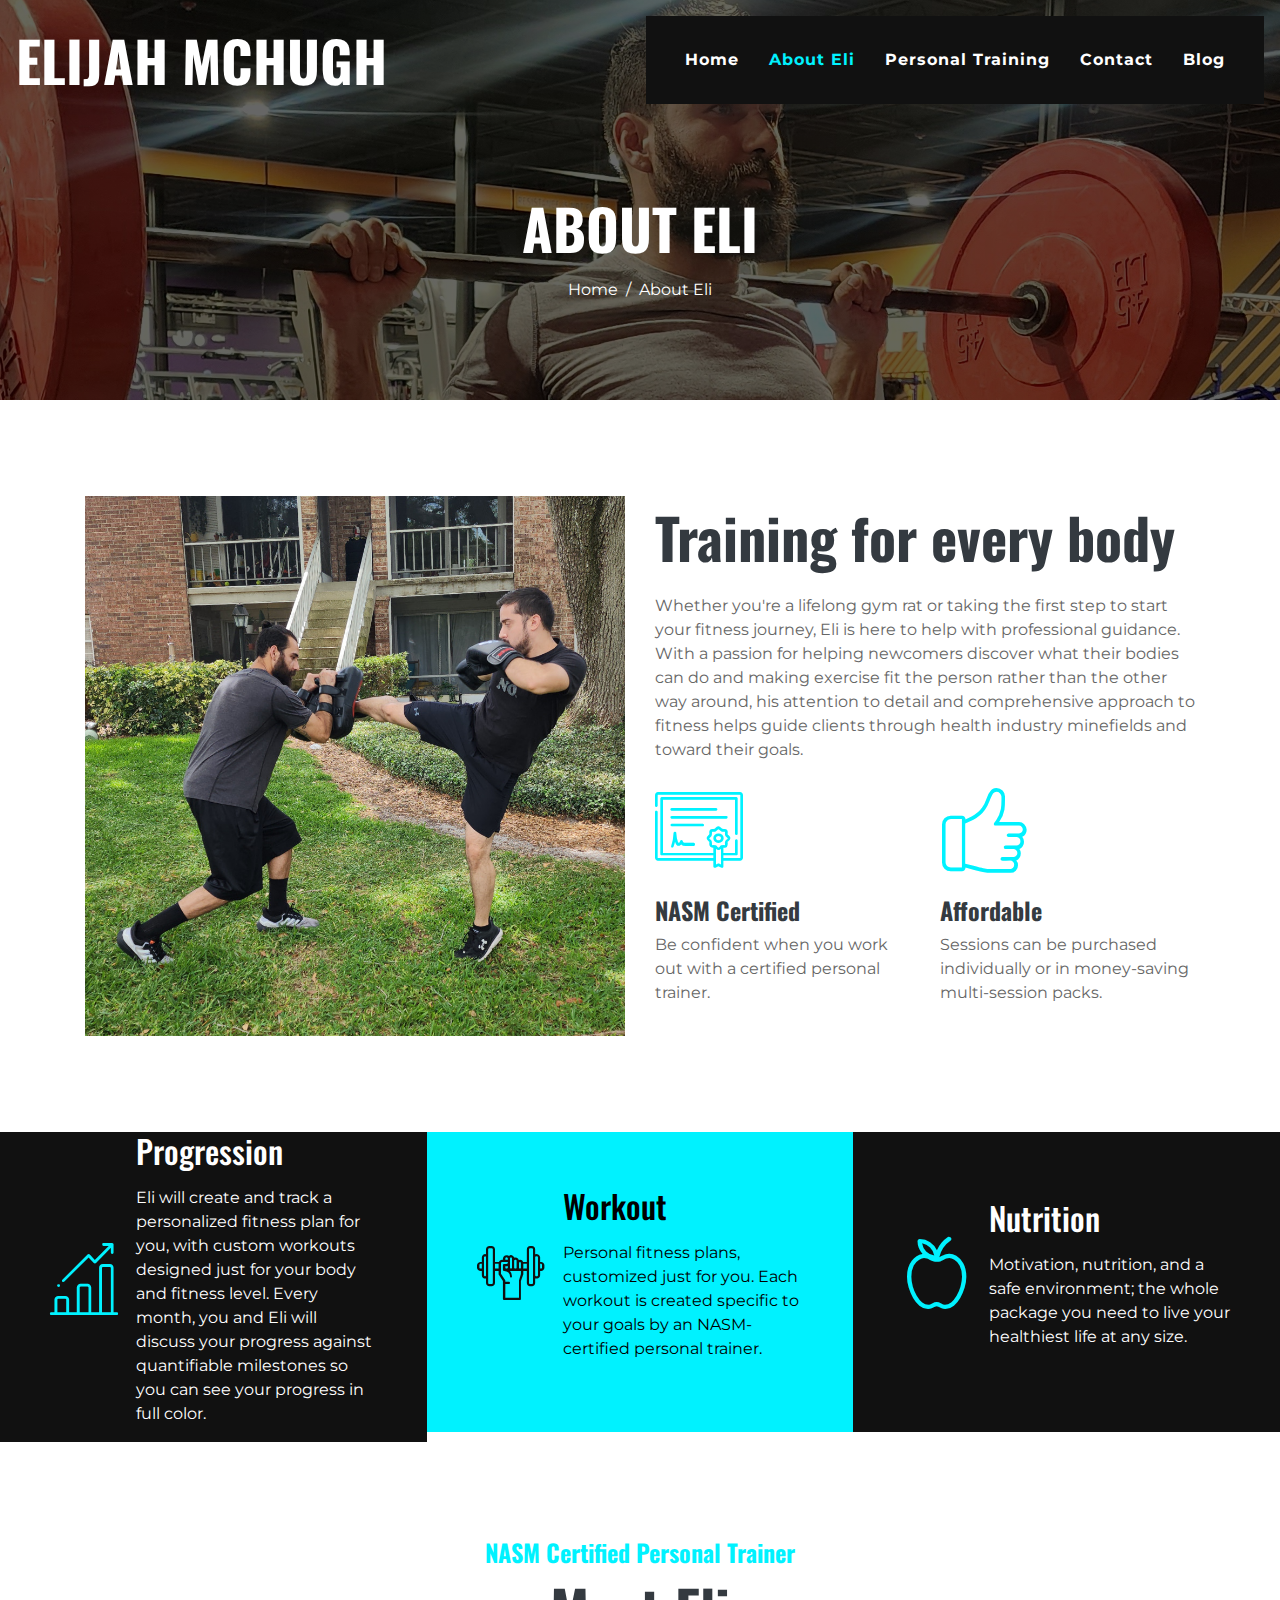
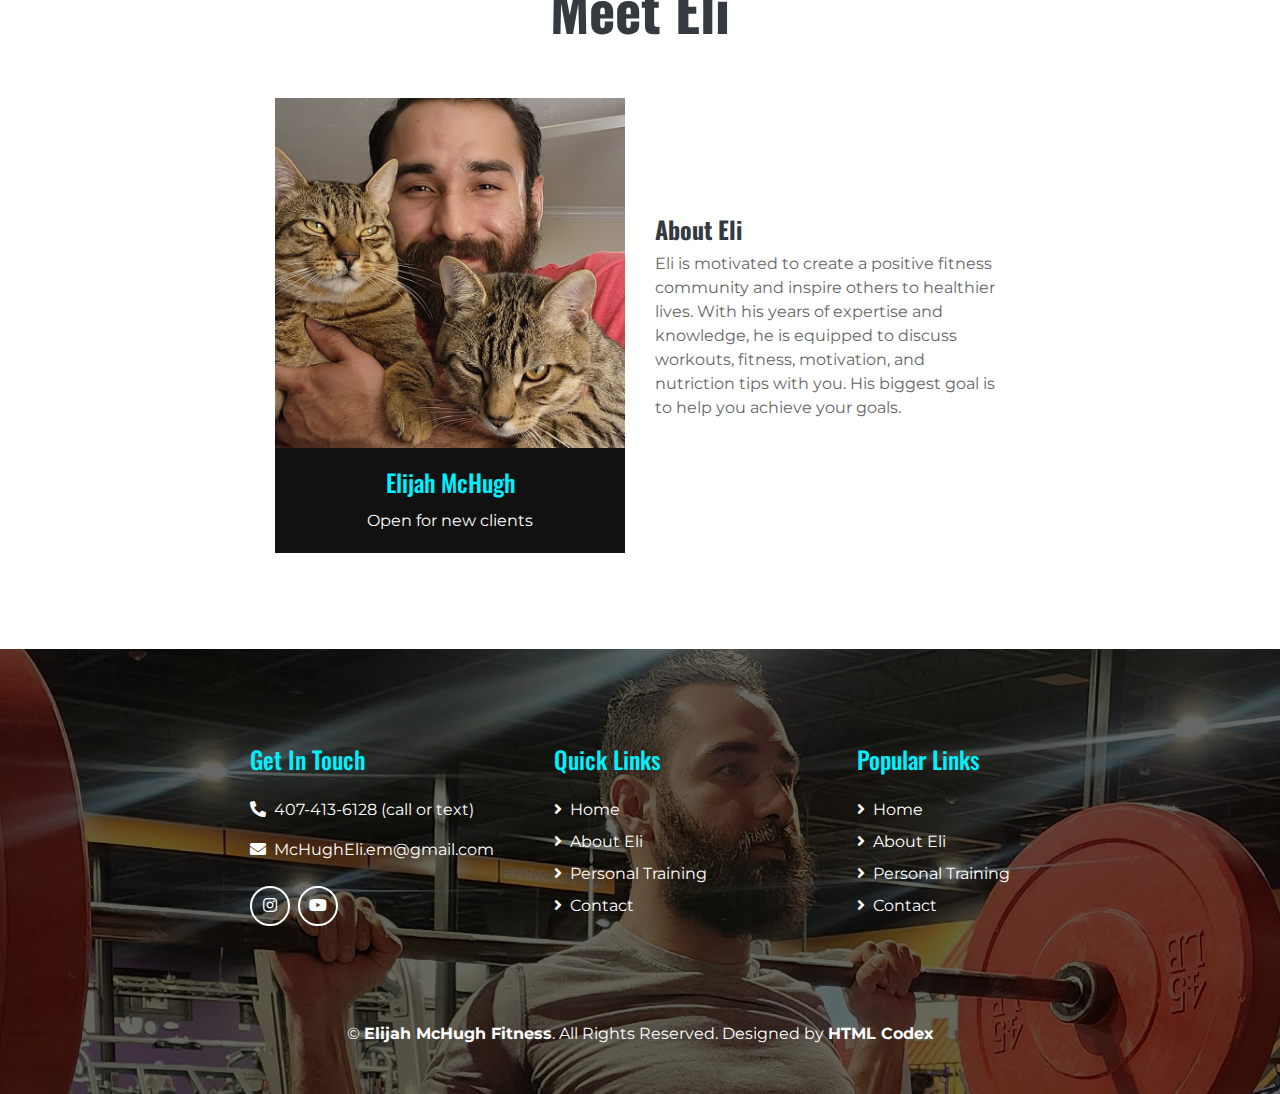
==== commit 74c3e0fa: "Updates from today's meeting, including tracking." ====
--- a/about.html
+++ b/about.html
@@ -3,6 +3,17 @@
 
 <head>
     <meta charset="utf-8">
+    
+    <!-- Google tag (gtag.js) -->
+    <script async src="https://www.googletagmanager.com/gtag/js?id=G-Y8G9Y8XV8R"></script>
+    <script>
+    window.dataLayer = window.dataLayer || [];
+    function gtag(){dataLayer.push(arguments);}
+    gtag('js', new Date());
+
+    gtag('config', 'G-Y8G9Y8XV8R');
+    </script>
+    
     <title>Elijah McHugh Personal Trainer</title>
     <meta content="width=device-width, initial-scale=1.0" name="viewport">
     <meta content="Best Trainer In Town" name="keywords">
@@ -65,7 +76,7 @@
     <div class="container py-5">
         <div class="row align-items-center">
             <div class="col-lg-6">
-                <img class="img-fluid mb-4 mb-lg-0" src="img/about.jpg" alt="Image">
+                <img class="img-fluid mb-4 mb-lg-0" src="img/every-body.jpg" alt="Image">
             </div>
             <div class="col-lg-6">
                 <h2 class="display-4 font-weight-bold mb-4">Training for every body</h2>
@@ -135,7 +146,7 @@
         <div class="row align-items-center">
             <div class="offset-lg-2 col-lg-4 col-md-6 mb-5">
                 <div class="card border-0 bg-secondary text-center text-white">
-                    <img class="card-img-top" src="img/eli.jpg" alt="">
+                    <img class="card-img-top" src="img/meet-eli.jpg" alt="">
                     <div class="card-social d-flex align-items-center justify-content-center">
                         <a class="btn btn-outline-light rounded-circle text-center mr-2 px-0" style="width: 40px; height: 40px;" href="https://www.instagram.com/eli.mchugh.fitness/"><i class="fab fa-instagram"></i></a>
                         <a class="btn btn-outline-light rounded-circle text-center mr-2 px-0" style="width: 40px; height: 40px;" href="https://www.youtube.com/@EliMcHughFitness"><i class="fab fa-youtube"></i></a>
@@ -161,7 +172,7 @@
             <div class="offset-lg-2 col-lg-3 col-md-6 mb-5">
                 <h4 class="text-primary mb-4">Get In Touch</h4>
                 <p><a href="sms:+14074136128" class="contact-link"><i class="fa fa-phone-alt mr-2"></i>407-413-6128</a> (call or text)</p>
-                <p><a href="mailto:mchugheli.em@gmail.com" class="contact-link"><i class="fa fa-envelope mr-2"></i>mchugheli.em@gmail.com</a></p>
+                <p><a href="mailto:McHughEli.em@gmail.com" class="contact-link"><i class="fa fa-envelope mr-2"></i>McHughEli.em@gmail.com</a></p>
                 <div class="d-flex justify-content-start mt-4">
                     <a class="btn btn-outline-light rounded-circle text-center mr-2 px-0" style="width: 40px; height: 40px;" href="https://www.instagram.com/eli.mchugh.fitness/"><i class="fab fa-instagram"></i></a>
                     <a class="btn btn-outline-light rounded-circle text-center mr-2 px-0" style="width: 40px; height: 40px;" href="https://www.youtube.com/@EliMcHughFitness"><i class="fab fa-youtube"></i></a>
--- a/css/style.css
+++ b/css/style.css
@@ -2510,7 +2510,7 @@
 }
 .btn-outline-primary.focus,
 .btn-outline-primary:focus {
-  box-shadow: 0 0 0 0.2rem rgba(227, 28, 37, 0.5);
+  box-shadow: 0 0 0 0.2rem rgba(0, 242, 255, 0.5);
 }
 .btn-outline-primary.disabled,
 .btn-outline-primary:disabled {
@@ -2527,7 +2527,7 @@
 .btn-outline-primary:not(:disabled):not(.disabled).active:focus,
 .btn-outline-primary:not(:disabled):not(.disabled):active:focus,
 .show > .btn-outline-primary.dropdown-toggle:focus {
-  box-shadow: 0 0 0 0.2rem rgba(227, 28, 37, 0.5);
+  box-shadow: 0 0 0 0.2rem rgba(0, 242, 255, 0.5);
 }
 .btn-outline-secondary {
   color: #111;
@@ -6488,6 +6488,15 @@
 .float-none {
   float: none !important;
 }
+@media (max-width: 576px) {
+  .darkened-banner.banner-image {
+    width: 150% !important;
+    margin-left: -25%;
+  }
+  .banner-text {
+    font-size: calc(1.3rem + 0.4vw) !important;
+  }
+}
 @media (min-width: 576px) {
   .float-sm-left {
     float: left !important;
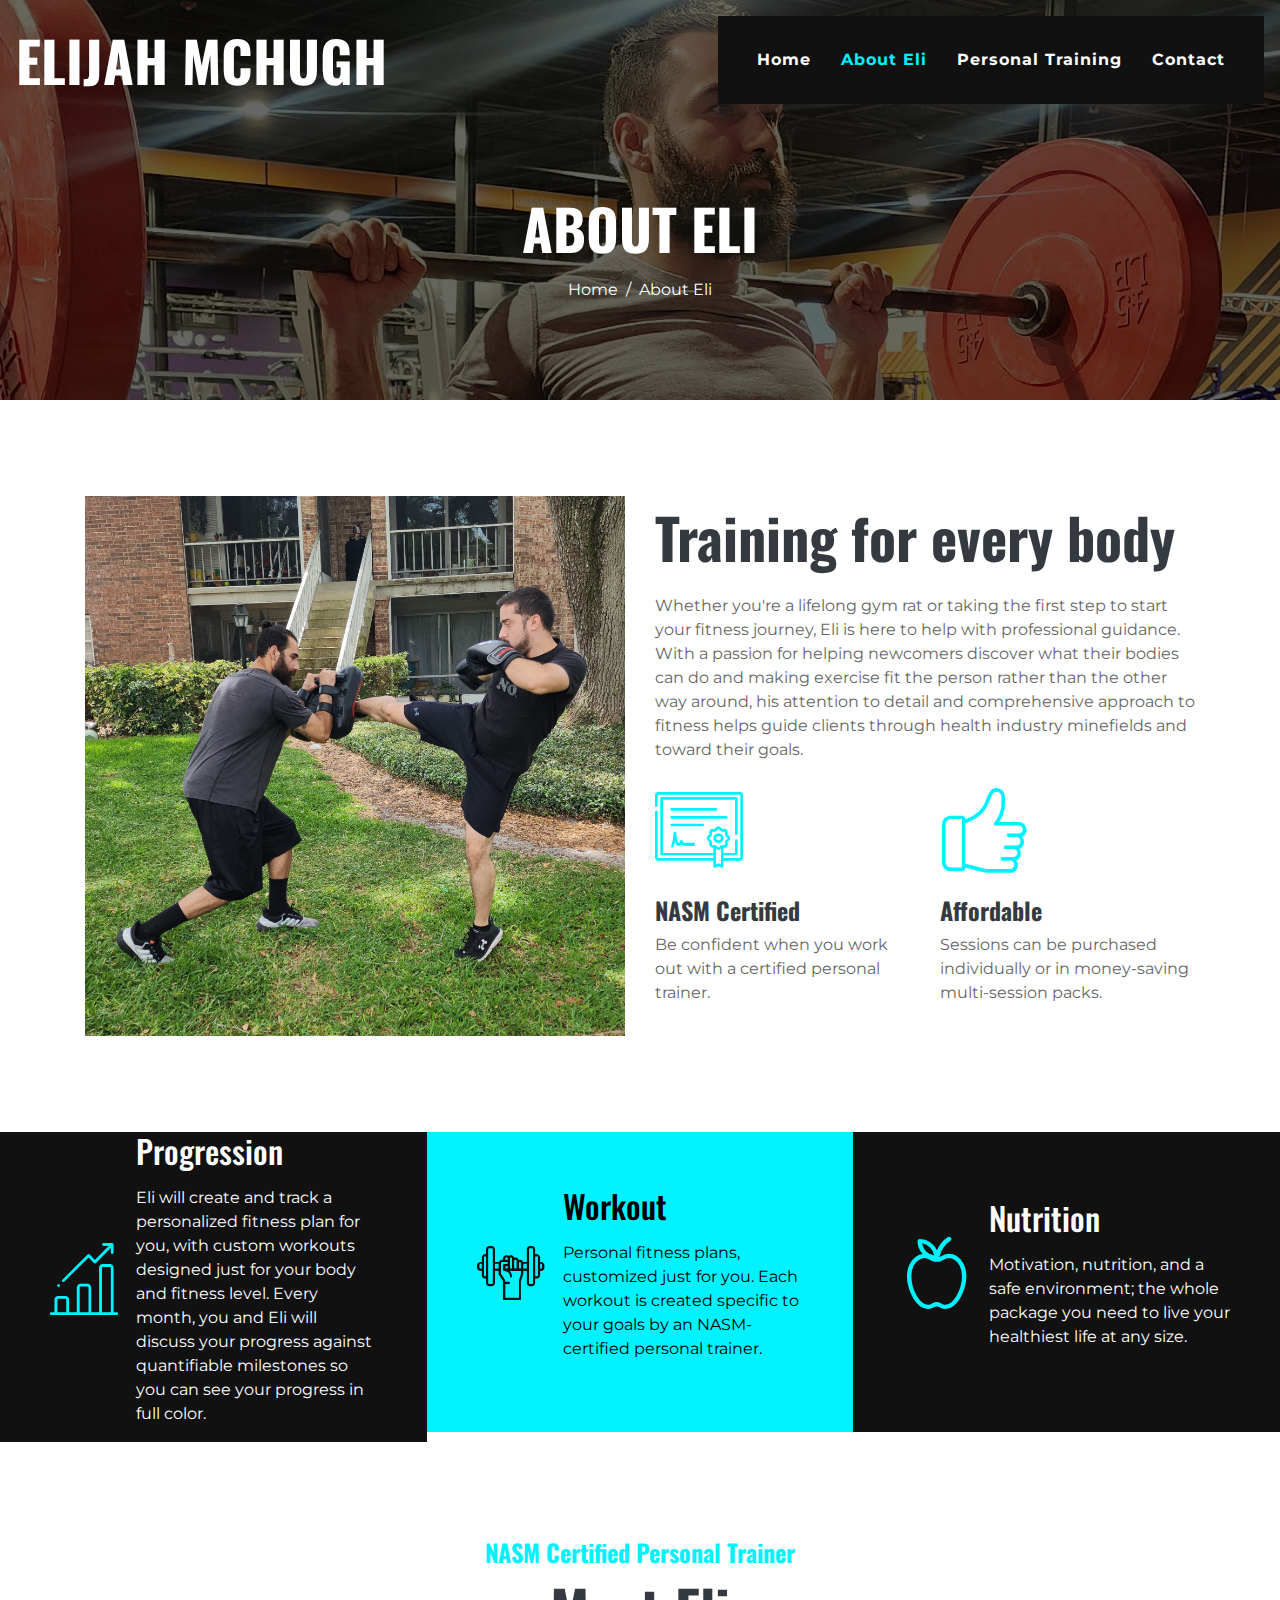
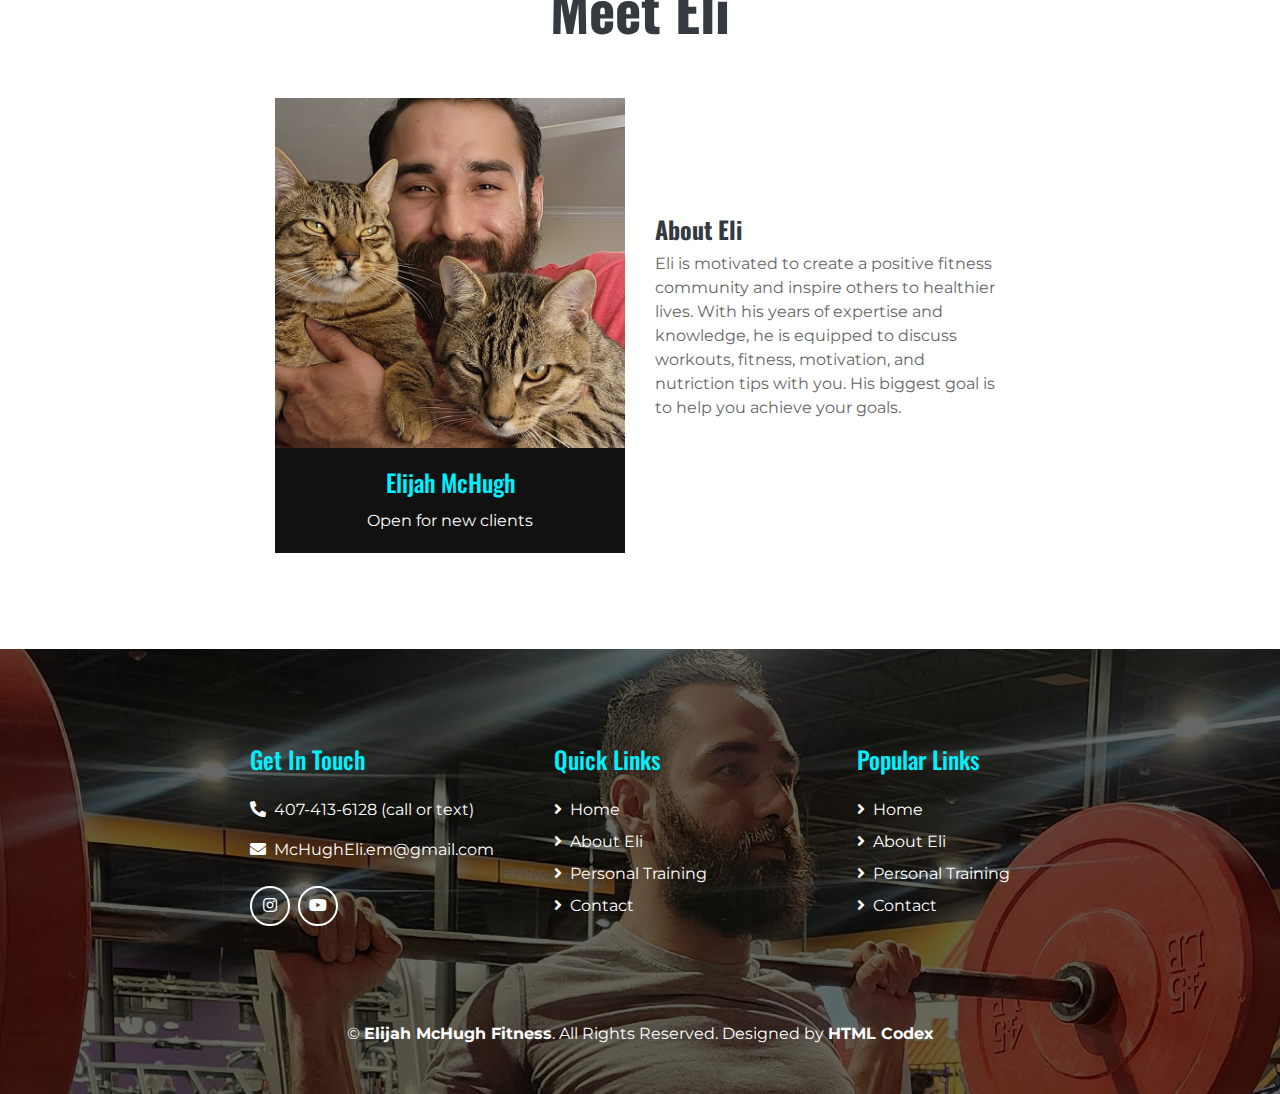
==== commit 472505ba: "Hiding blog link for now." ====
--- a/about.html
+++ b/about.html
@@ -48,9 +48,8 @@
                     <a href="./" class="nav-item nav-link">Home</a>
                     <a href="about.html" class="nav-item nav-link active">About Eli</a>
                     <a href="feature.html" class="nav-item nav-link">Personal Training</a>
-                    <!--<a href="#" class="nav-item nav-link">Sample Workout</a>-->
                     <a href="contact.html" class="nav-item nav-link">Contact</a>
-                    <a href="https://blog.elimchughsfitness.com/" class="nav-item nav-link">Blog</a>
+                    <!--<a href="https://blog.elimchughfitness.com/" class="nav-item nav-link">Blog</a>-->
                 </div>
             </div>
         </nav>
